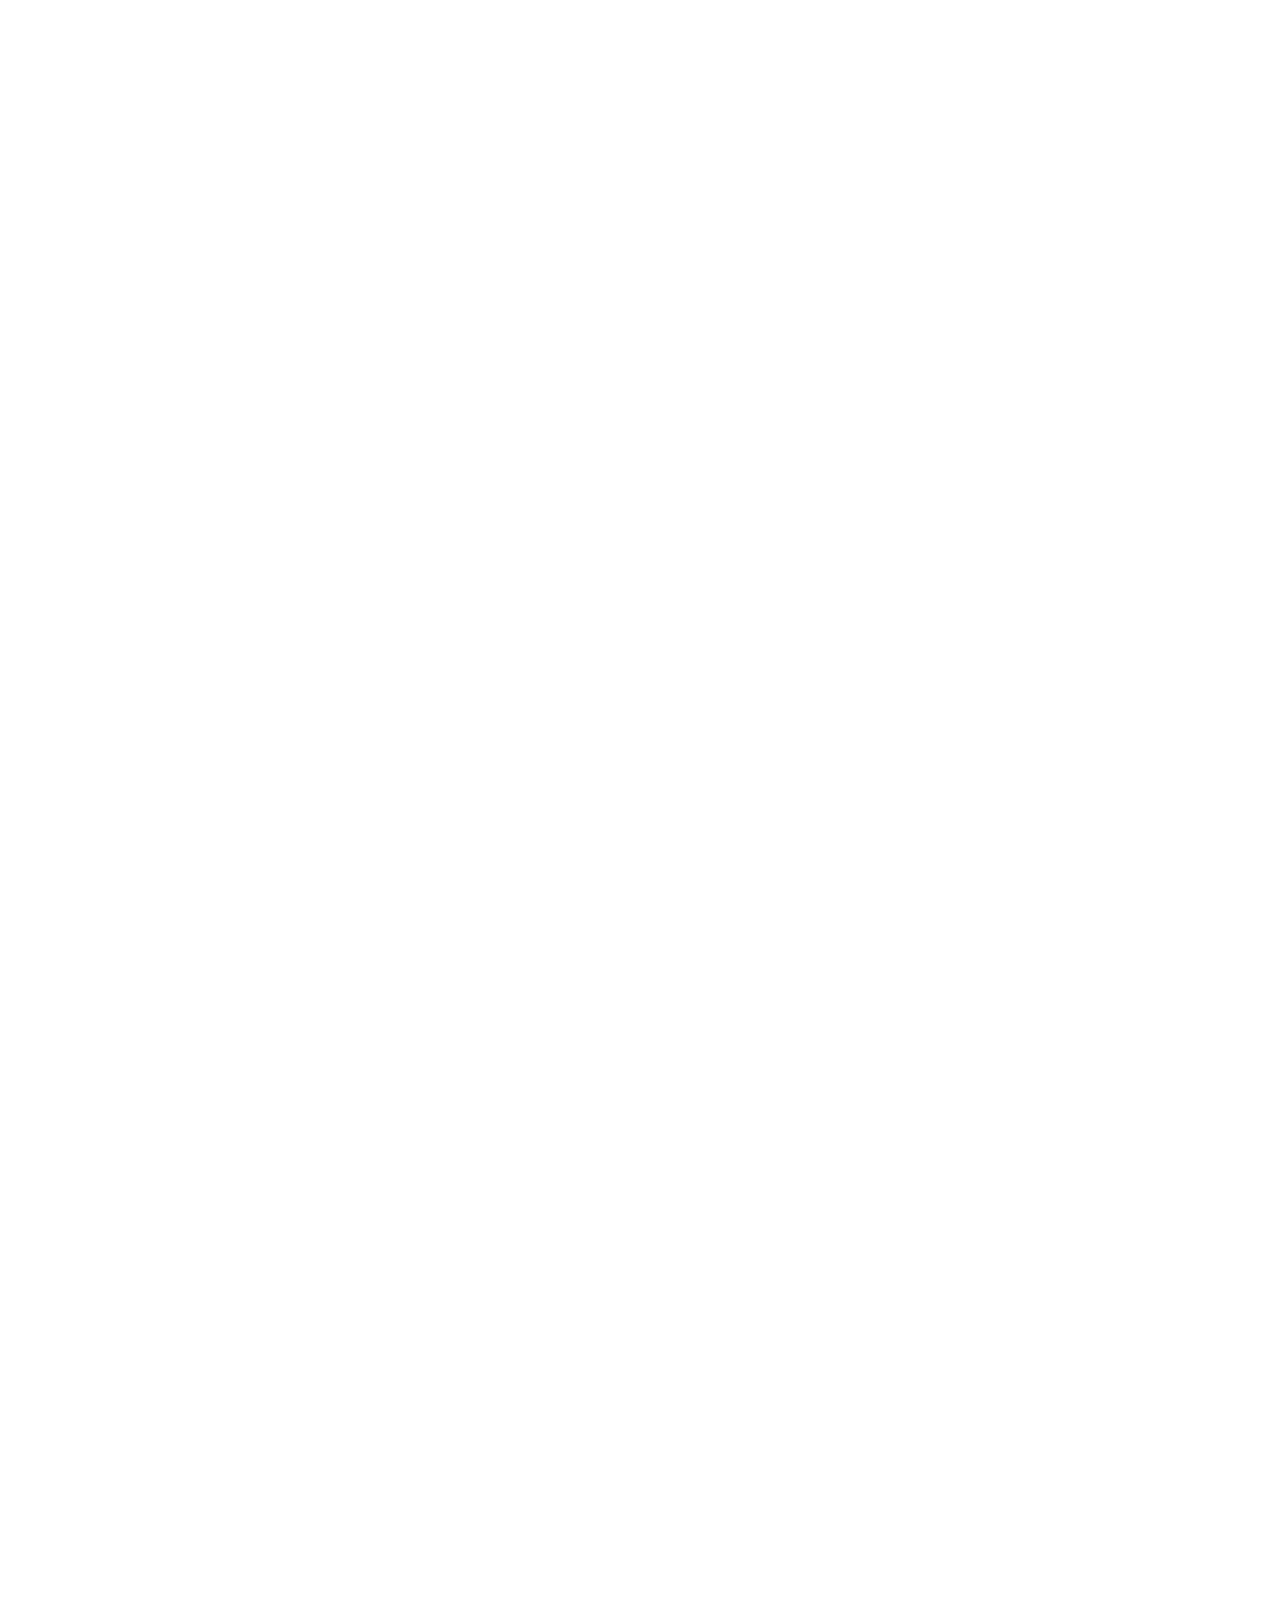
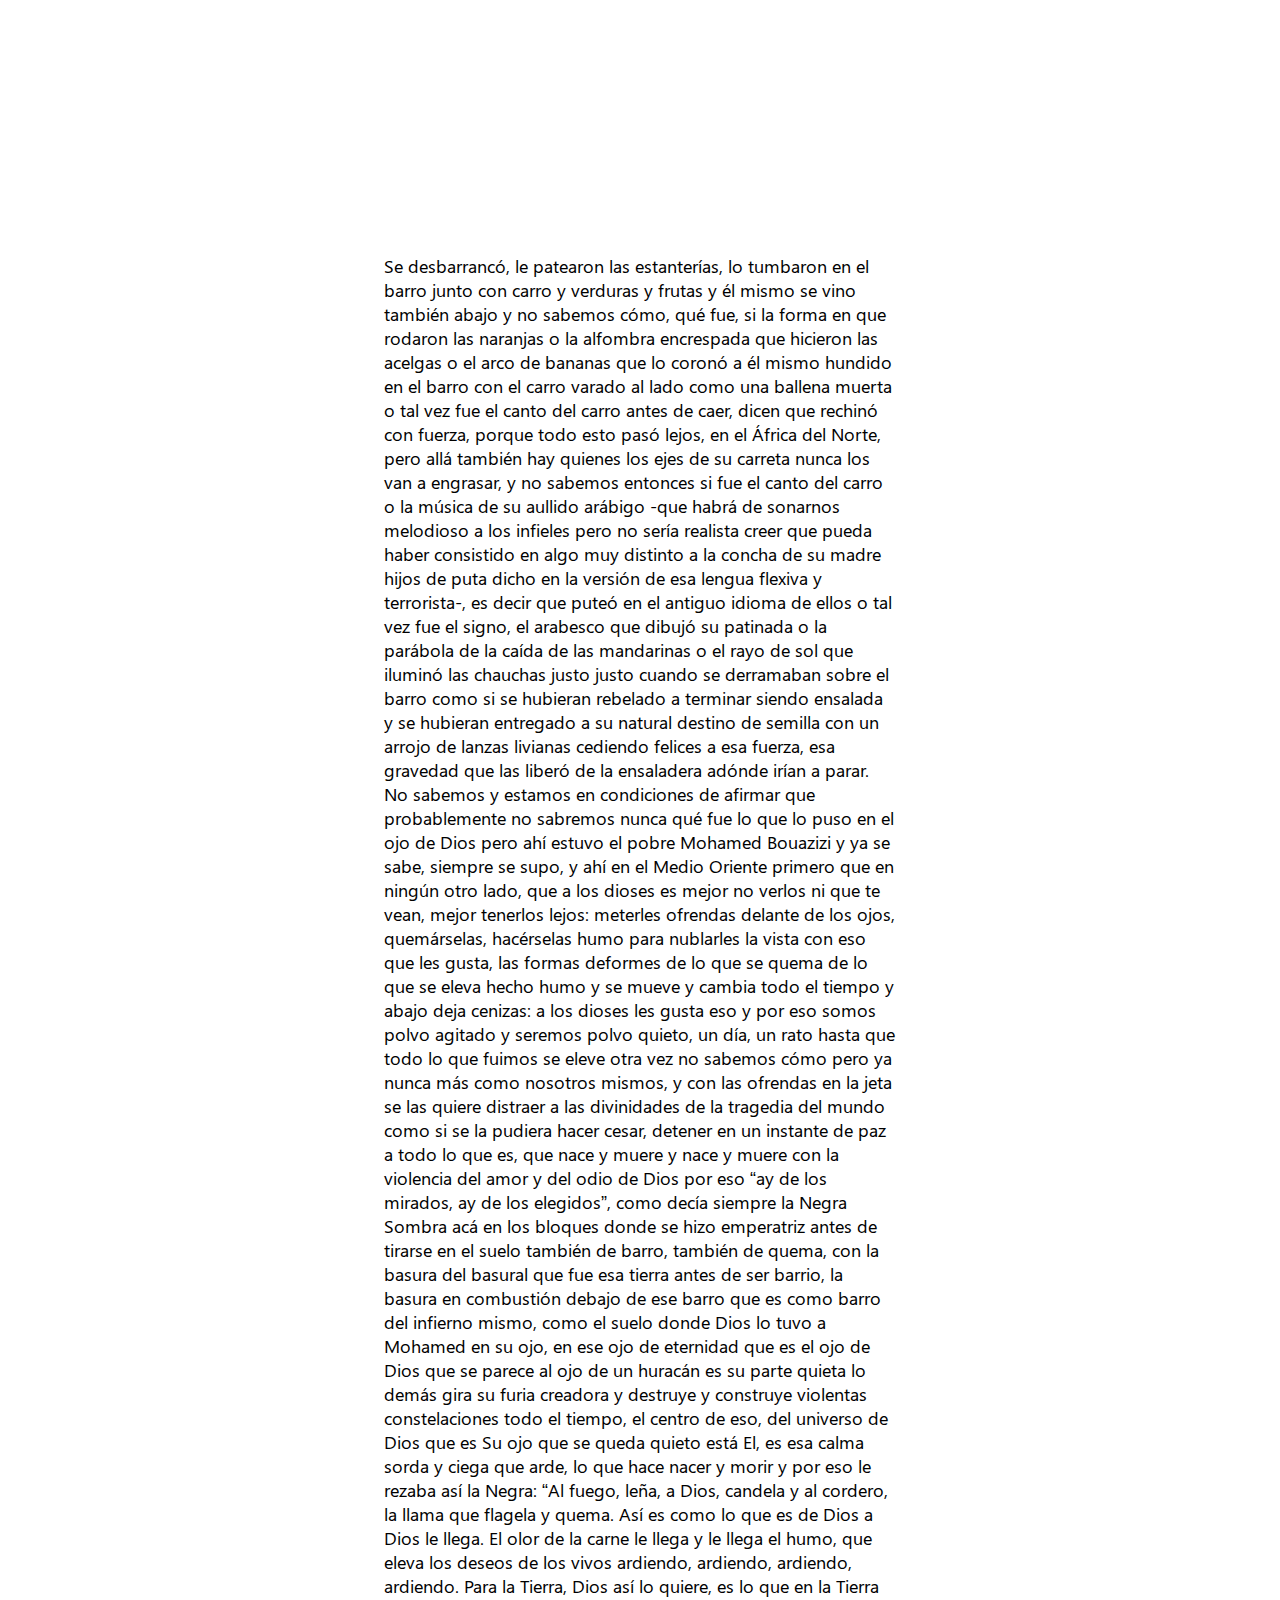
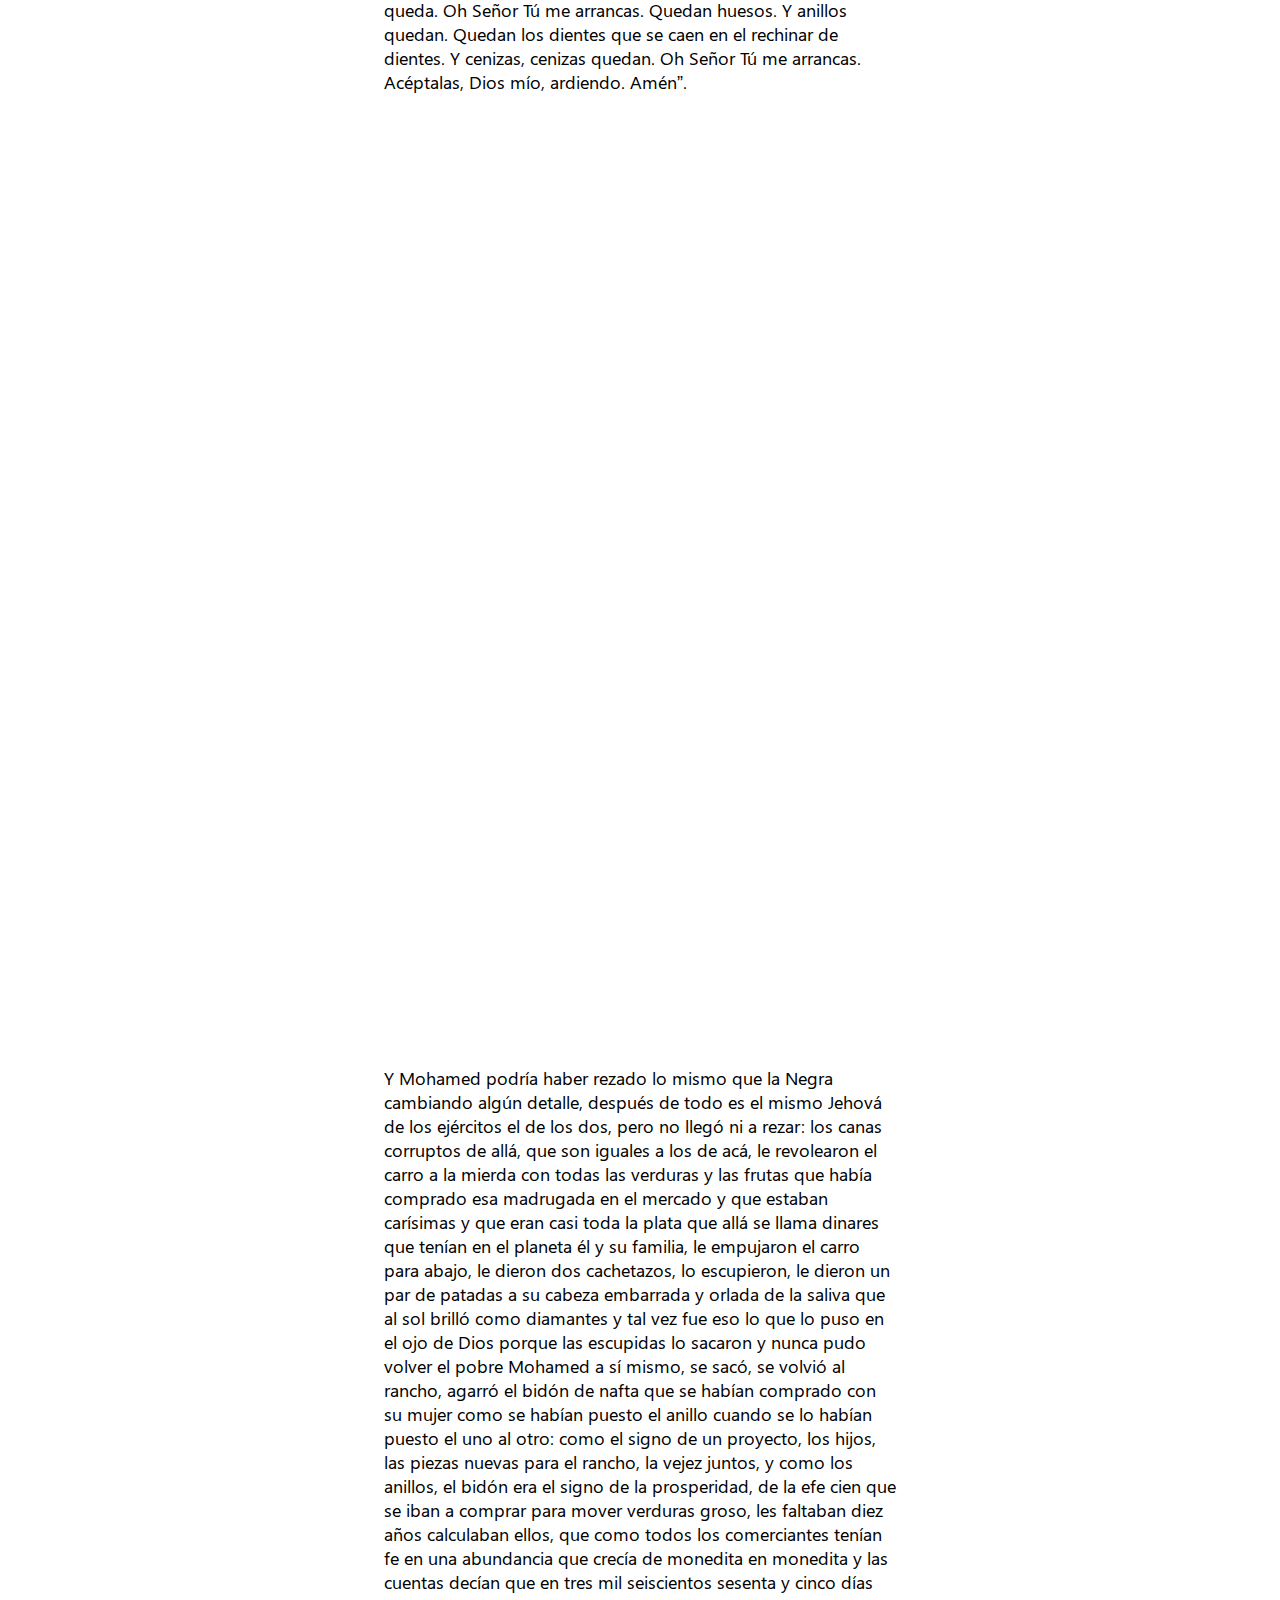
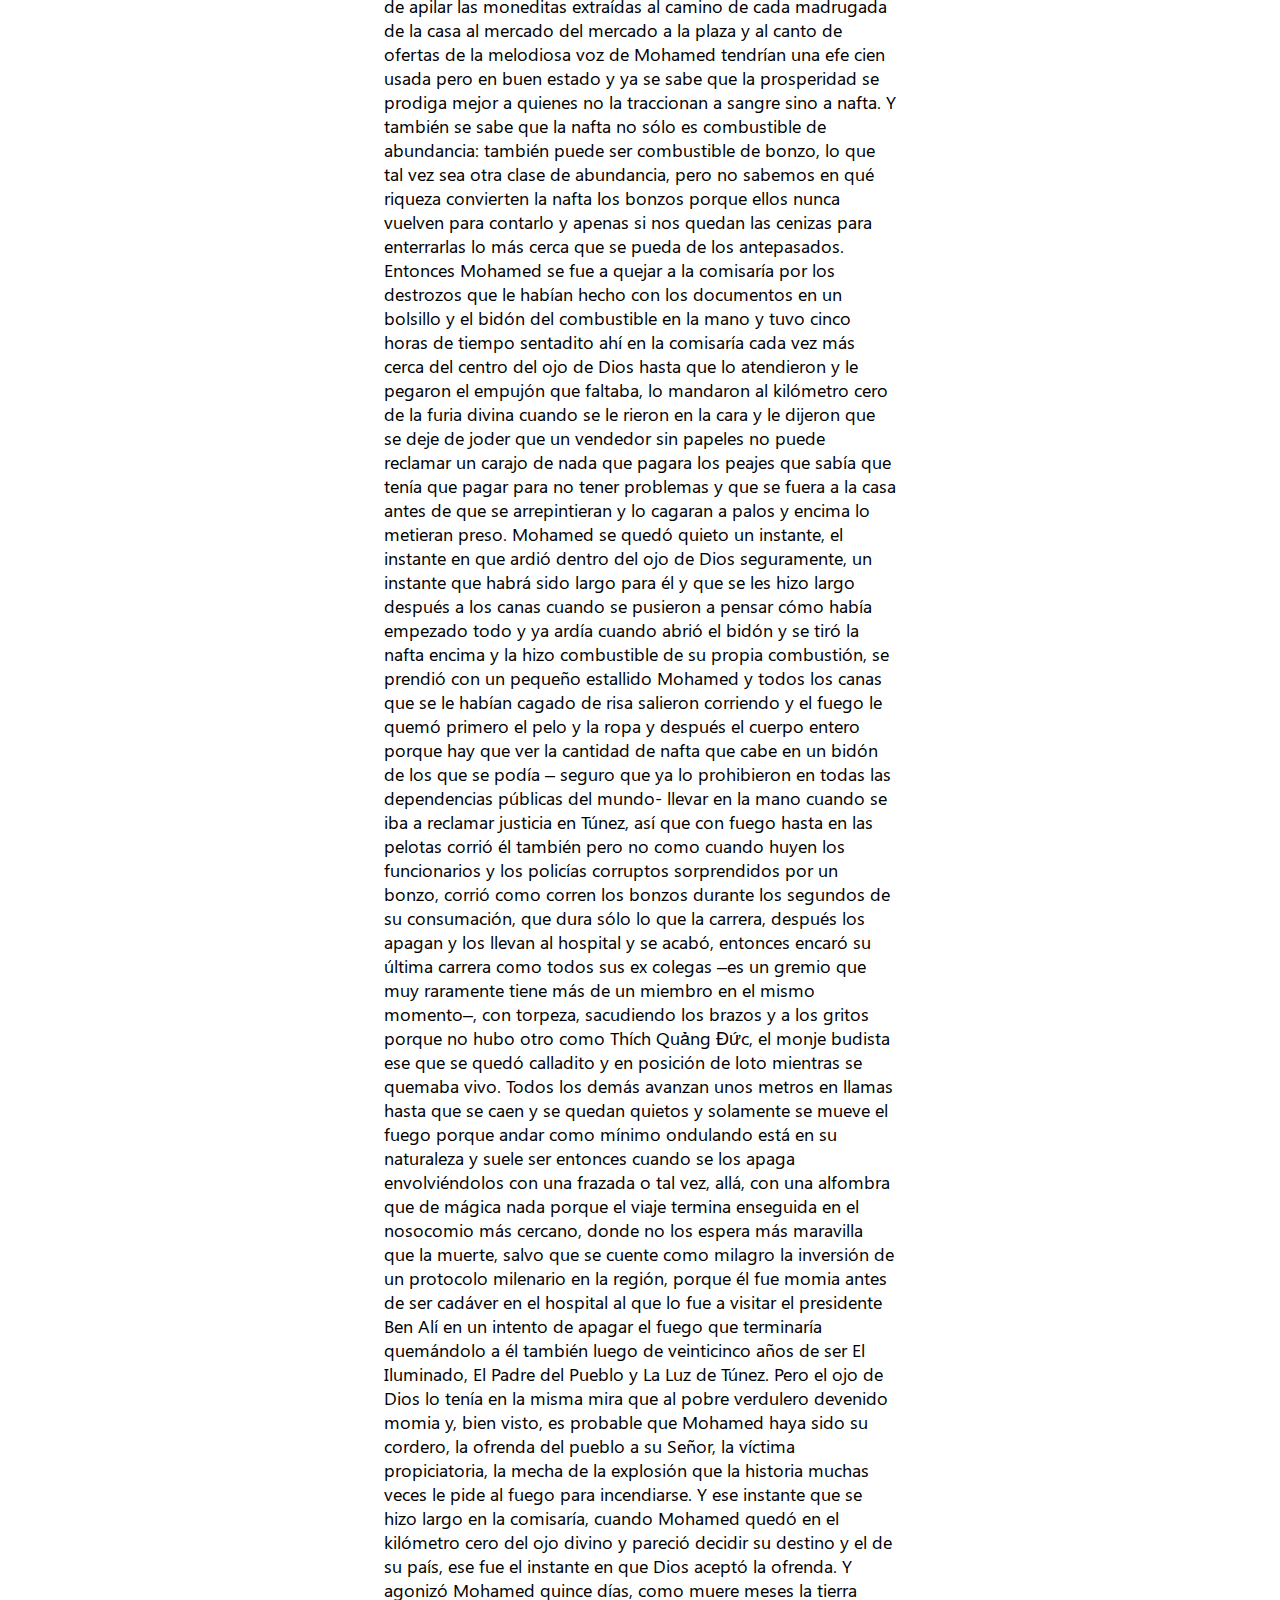
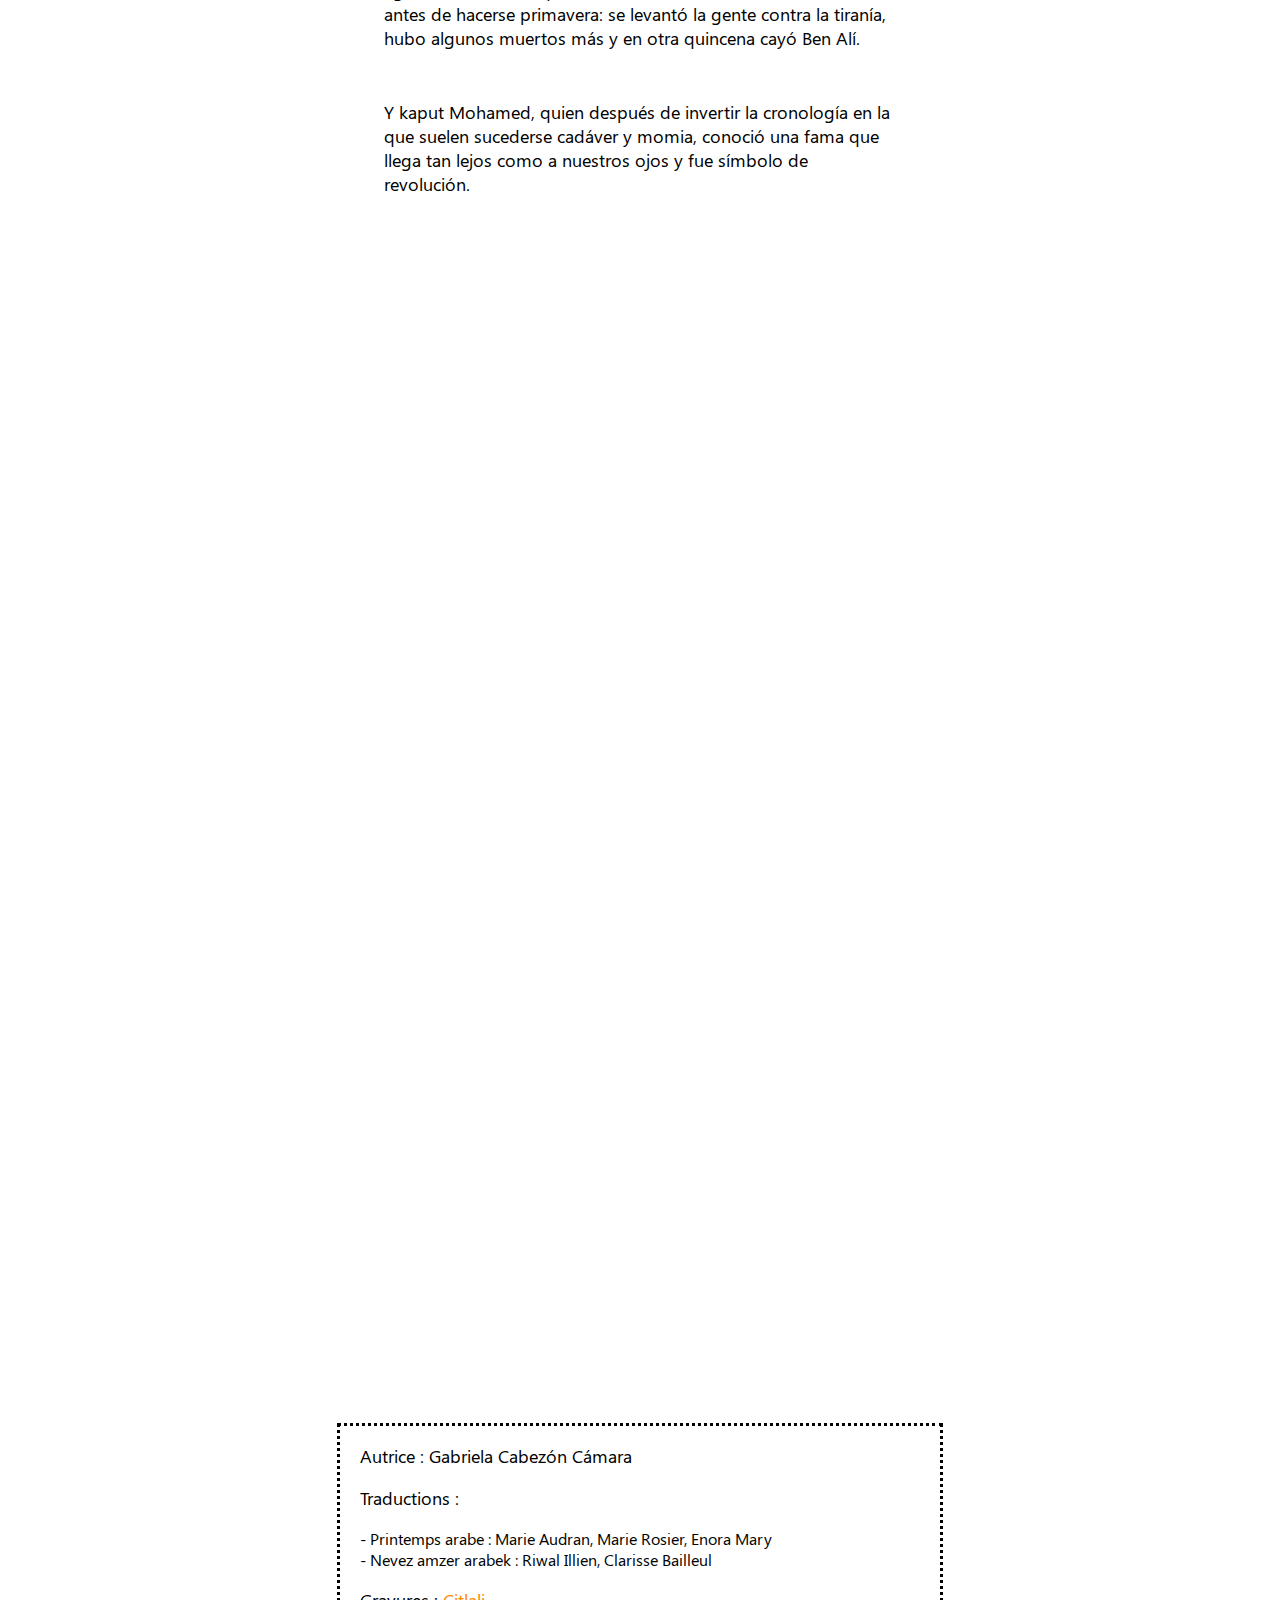
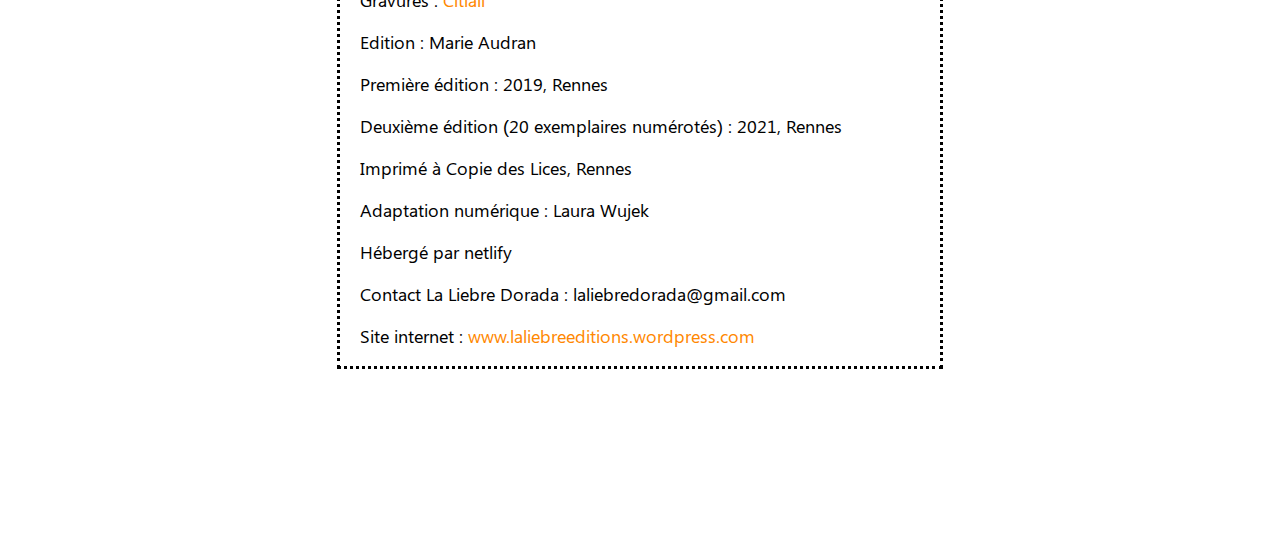
==== index.html @ c0221d32 "corrections ours" ====
<!DOCTYPE html>
<html lang="es">

<head>
    <meta charset="UTF-8">
    <meta name="viewport" content="width=device-width, initial-scale=1.0">
    <meta http-equiv="X-UA-Compatible" content="ie=edge">
    <title>Primavera árabe</title>
    <link rel="stylesheet" href="style.css">
    <script src="https://code.iconify.design/1/1.0.7/iconify.min.js"></script>
</head>

<body>

    <div class="navigation">
        <input type="checkbox" class="navigationCheckbox" id="navi">
        <label for="navi" class="navigationBtn">
            <span class="navigationIcon"></span>
        </label>

        <div class="navigationBg"></div>

        <nav class="nav">
            <ul class="navigationListe">
                <li class="navigationItem">
                    <a href="france.html" class="liens">français</a>
                </li>
                <li class="navigationItem">
                    <a href="index.html" class="liens">español</a>
                </li>
                <li class="navigationItem">
                    <a href="breizh.html" class="liens">brezhoneg</a>
                </li>
                <li class="navigationItem">
                    <a href="autrice.html" class="liens">L'autrice</a>
                </li>
                <li class="navigationItem">
                    <a href="artiste.html" class="liens">L'artiste</a>
                </li>
                <li class="navigationItem">
                    <a href="https://laliebreeditions.wordpress.com " target="blank" class="liens">La Liebre</a>
                </li>
            </ul>

        </nav>
    </div>
    <div class="cover">
        <a href="https://www.facebook.com/LaLiebreDorada/" target="blank"><img class="logo" src="ressources/logo-liebre.jpeg" /></a>
        <h1 class="title">Primavera árabe</h1>
        <h2 class="title">Gabrie<span class="dorada">l</span>a Cabezón Cámara</h2>
    </div>
    <div class="section">
        <span class="img1"><img src="ressources/printemps-arabe3.jpg"></span>
        <p class="paragraphe">
            Se desbarrancó, le patearon las estanterías, lo tumbaron en el barro junto con carro y verduras y frutas y él mismo se vino también abajo y no sabemos cómo, qué fue, si la forma en que rodaron las naranjas o la alfombra encrespada que hicieron las acelgas
            o el arco de bananas que lo coronó a él mismo hundido en el barro con el carro varado al lado como una ballena muerta o tal vez fue el canto del carro antes de caer, dicen que rechinó con fuerza, porque todo esto pasó lejos, en el África del
            Norte, pero allá también hay quienes los ejes de su carreta nunca los van a engrasar, y no sabemos entonces si fue el canto del carro o la música de su aullido arábigo -que habrá de sonarnos melodioso a los infieles pero no sería realista
            creer que pueda haber consistido en algo muy distinto a la concha de su madre hijos de puta dicho en la versión de esa lengua flexiva y terrorista-, es decir que puteó en el antiguo idioma de ellos o tal vez fue el signo, el arabesco que dibujó
            su patinada o la parábola de la caída de las mandarinas o el rayo de sol que iluminó las chauchas justo justo cuando se derramaban sobre el barro como si se hubieran rebelado a terminar siendo ensalada y se hubieran entregado a su natural
            destino de semilla con un arrojo de lanzas livianas cediendo felices a esa fuerza, esa gravedad que las liberó de la ensaladera adónde irían a parar. No sabemos y estamos en condiciones de afirmar que probablemente no sabremos nunca qué fue
            lo que lo puso en el ojo de Dios pero ahí estuvo el pobre Mohamed Bouazizi y ya se sabe, siempre se supo, y ahí en el Medio Oriente primero que en ningún otro lado, que a los dioses es mejor no verlos ni que te vean, mejor tenerlos lejos:
            meterles ofrendas delante de los ojos, quemárselas, hacérselas humo para nublarles la vista con eso que les gusta, las formas deformes de lo que se quema de lo que se eleva hecho humo y se mueve y cambia todo el tiempo y abajo deja cenizas:
            a los dioses les gusta eso y por eso somos polvo agitado y seremos polvo quieto, un día, un rato hasta que todo lo que fuimos se eleve otra vez no sabemos cómo pero ya nunca más como nosotros mismos, y con las ofrendas en la jeta se las quiere
            distraer a las divinidades de la tragedia del mundo como si se la pudiera hacer cesar, detener en un instante de paz a todo lo que es, que nace y muere y nace y muere con la violencia del amor y del odio de Dios por eso “ay de los mirados,
            ay de los elegidos”, como decía siempre la Negra Sombra acá en los bloques donde se hizo emperatriz antes de tirarse en el suelo también de barro, también de quema, con la basura del basural que fue esa tierra antes de ser barrio, la basura
            en combustión debajo de ese barro que es como barro del infierno mismo, como el suelo donde Dios lo tuvo a Mohamed en su ojo, en ese ojo de eternidad que es el ojo de Dios que se parece al ojo de un huracán es su parte quieta lo demás gira
            su furia creadora y destruye y construye violentas constelaciones todo el tiempo, el centro de eso, del universo de Dios que es Su ojo que se queda quieto está El, es esa calma sorda y ciega que arde, lo que hace nacer y morir y por eso le
            rezaba así la Negra: “Al fuego, leña, a Dios, candela y al cordero, la llama que flagela y quema. Así es como lo que es de Dios a Dios le llega. El olor de la carne le llega y le llega el humo, que eleva los deseos de los vivos ardiendo, ardiendo,
            ardiendo, ardiendo. Para la Tierra, Dios así lo quiere, es lo que en la Tierra queda. Oh Señor Tú me arrancas. Quedan huesos. Y anillos quedan. Quedan los dientes que se caen en el rechinar de dientes. Y cenizas, cenizas quedan. Oh Señor Tú
            me arrancas. Acéptalas, Dios mío, ardiendo. Amén”.
        </p>
        <span class=" img2 "><img src="ressources/arabe2.png "></span>
        <p class="paragraphe">
            Y Mohamed podría haber rezado lo mismo que la Negra cambiando algún detalle, después de todo es el mismo Jehová de los ejércitos el de los dos, pero no llegó ni a rezar: los canas corruptos de allá, que son iguales a los de acá, le revolearon el carro
            a la mierda con todas las verduras y las frutas que había comprado esa madrugada en el mercado y que estaban carísimas y que eran casi toda la plata que allá se llama dinares que tenían en el planeta él y su familia, le empujaron el carro
            para abajo, le dieron dos cachetazos, lo escupieron, le dieron un par de patadas a su cabeza embarrada y orlada de la saliva que al sol brilló como diamantes y tal vez fue eso lo que lo puso en el ojo de Dios porque las escupidas lo sacaron
            y nunca pudo volver el pobre Mohamed a sí mismo, se sacó, se volvió al rancho, agarró el bidón de nafta que se habían comprado con su mujer como se habían puesto el anillo cuando se lo habían puesto el uno al otro: como el signo de un proyecto,
            los hijos, las piezas nuevas para el rancho, la vejez juntos, y como los anillos, el bidón era el signo de la prosperidad, de la efe cien que se iban a comprar para mover verduras groso, les faltaban diez años calculaban ellos, que como todos
            los comerciantes tenían fe en una abundancia que crecía de monedita en monedita y las cuentas decían que en tres mil seiscientos sesenta y cinco días de apilar las moneditas extraídas al camino de cada madrugada de la casa al mercado del mercado
            a la plaza y al canto de ofertas de la melodiosa voz de Mohamed tendrían una efe cien usada pero en buen estado y ya se sabe que la prosperidad se prodiga mejor a quienes no la traccionan a sangre sino a nafta. Y también se sabe que la nafta
            no sólo es combustible de abundancia: también puede ser combustible de bonzo, lo que tal vez sea otra clase de abundancia, pero no sabemos en qué riqueza convierten la nafta los bonzos porque ellos nunca vuelven para contarlo y apenas si nos
            quedan las cenizas para enterrarlas lo más cerca que se pueda de los antepasados. Entonces Mohamed se fue a quejar a la comisaría por los destrozos que le habían hecho con los documentos en un bolsillo y el bidón del combustible en la mano
            y tuvo cinco horas de tiempo sentadito ahí en la comisaría cada vez más cerca del centro del ojo de Dios hasta que lo atendieron y le pegaron el empujón que faltaba, lo mandaron al kilómetro cero de la furia divina cuando se le rieron en la
            cara y le dijeron que se deje de joder que un vendedor sin papeles no puede reclamar un carajo de nada que pagara los peajes que sabía que tenía que pagar para no tener problemas y que se fuera a la casa antes de que se arrepintieran y lo
            cagaran a palos y encima lo metieran preso. Mohamed se quedó quieto un instante, el instante en que ardió dentro del ojo de Dios seguramente, un instante que habrá sido largo para él y que se les hizo largo después a los canas cuando se pusieron
            a pensar cómo había empezado todo y ya ardía cuando abrió el bidón y se tiró la nafta encima y la hizo combustible de su propia combustión, se prendió con un pequeño estallido Mohamed y todos los canas que se le habían cagado de risa salieron
            corriendo y el fuego le quemó primero el pelo y la ropa y después el cuerpo entero porque hay que ver la cantidad de nafta que cabe en un bidón de los que se podía – seguro que ya lo prohibieron en todas las dependencias públicas del mundo-
            llevar en la mano cuando se iba a reclamar justicia en Túnez, así que con fuego hasta en las pelotas corrió él también pero no como cuando huyen los funcionarios y los policías corruptos sorprendidos por un bonzo, corrió como corren los bonzos
            durante los segundos de su consumación, que dura sólo lo que la carrera, después los apagan y los llevan al hospital y se acabó, entonces encaró su última carrera como todos sus ex colegas –es un gremio que muy raramente tiene más de un miembro
            en el mismo momento–, con torpeza, sacudiendo los brazos y a los gritos porque no hubo otro como Thích Quảng Đức, el monje budista ese que se quedó calladito y en posición de loto mientras se quemaba vivo. Todos los demás avanzan unos metros
            en llamas hasta que se caen y se quedan quietos y solamente se mueve el fuego porque andar como mínimo ondulando está en su naturaleza y suele ser entonces cuando se los apaga envolviéndolos con una frazada o tal vez, allá, con una alfombra
            que de mágica nada porque el viaje termina enseguida en el nosocomio más cercano, donde no los espera más maravilla que la muerte, salvo que se cuente como milagro la inversión de un protocolo milenario en la región, porque él fue momia antes
            de ser cadáver en el hospital al que lo fue a visitar el presidente Ben Alí en un intento de apagar el fuego que terminaría quemándolo a él también luego de veinticinco años de ser El Iluminado, El Padre del Pueblo y La Luz de Túnez. Pero
            el ojo de Dios lo tenía en la misma mira que al pobre verdulero devenido momia y, bien visto, es probable que Mohamed haya sido su cordero, la ofrenda del pueblo a su Señor, la víctima propiciatoria, la mecha de la explosión que la historia
            muchas veces le pide al fuego para incendiarse. Y ese instante que se hizo largo en la comisaría, cuando Mohamed quedó en el kilómetro cero del ojo divino y pareció decidir su destino y el de su país, ese fue el instante en que Dios aceptó
            la ofrenda. Y agonizó Mohamed quince días, como muere meses la tierra antes de hacerse primavera: se levantó la gente contra la tiranía, hubo algunos muertos más y en otra quincena cayó Ben Alí.</p>
        <p class="paragraphe">Y kaput Mohamed, quien después de invertir la cronología en la que suelen sucederse cadáver y momia, conoció una fama que llega tan lejos como a nuestros ojos y fue símbolo de revolución.
        </p>

    </div>
    <span class="img3 ">
    <img src="ressources/printemp-arabe.png ">
  </span>
    <div class="cover ">
        <div class=" ours ">
            <p class="padding ">Autrice : Gabriela Cabezón Cámara
            </p>
            <p class="padding ">Traductions :
                <ul class="padding ">
                    <li class="li "> - Printemps arabe : Marie Audran, Marie Rosier, Enora Mary </li>
                    <li class="li "> - Nevez amzer arabek : Riwal Illien, Clarisse Bailleul </li>
                </ul>
            </p>
            <p class="padding "> Gravures :
                <a href="http://citlali.ultra-book.com " target="blank ">Citlali</a>
            </p>
            <p class="padding ">Edition : Marie Audran</p>
            <p class="padding ">Première édition : 2019, Rennes</p>
            <p class="padding ">Deuxième édition (20 exemplaires numérotés) : 2021, Rennes</p>
            <p class="padding ">Imprimé à Copie des Lices, Rennes</p>
            <p class="padding ">Adaptation numérique : Laura Wujek</p>
            <p class="padding ">Hébergé par netlify</p>
            <p class="padding ">Contact La Liebre Dorada : laliebredorada@gmail.com</p>
            <p class="padding ">Site internet :
                <a href="https://laliebreeditions.wordpress.com " target="blank ">www.laliebreeditions.wordpress.com</a>
            </p>
            <div class="padding "><a href="https://www.facebook.com/LaLiebreDorada " target="blank "><span class="iconify " data-icon="ant-design:facebook-filled " data-inline="false "></span></a>
                <a href="https://www.instagram.com/accounts/login/?next=/laliebredoradalibros/ " target="blank "><span class="iconify " data-icon="ant-design:instagram-filled " data-inline="false "></span></a></div>

        </div>

    </div>
    <script src="https://cdnjs.cloudflare.com/ajax/libs/gsap/3.8.0/gsap.min.js "></script>
    <script src="https://cdnjs.cloudflare.com/ajax/libs/gsap/3.8.0/ScrollTrigger.min.js "></script>
    <script src="app.js "></script>
</body>

</html>
---- style.css ----
@font-face {
    font-family: 'Segoe UI Regular';
    font-style: normal;
    font-weight: normal;
    src: local('Segoe UI Regular'), url('Segoe UI.woff') format('woff');
}

@font-face {
    font-family: 'Segoe UI Italic';
    font-style: normal;
    font-weight: normal;
    src: local('Segoe UI Italic'), url('Segoe UI Italic.woff') format('woff');
}

@font-face {
    font-family: 'Segoe UI Bold';
    font-style: normal;
    font-weight: normal;
    src: local('Segoe UI Bold'), url('Segoe UI Bold.woff') format('woff');
}

@font-face {
    font-family: 'Segoe UI Bold Italic';
    font-style: normal;
    font-weight: normal;
    src: local('Segoe UI Bold Italic'), url('Segoe UI Bold Italic.woff') format('woff');
}

html {
    font-family: Segoe UI Regular, Tahoma, Geneva, Verdana, sans-serif;
}

body {
    margin: 0;
    padding: 0;
    height: 100vh;
}

h1 {
    position: absolute;
    top: 40%;
    left: 50%;
    font-size: 120px;
    text-align: center;
    color: rgb(24, 23, 23);
    width: 100%;
    text-transform: uppercase;
}

h2 {
    position: absolute;
    top: 65%;
    left: 50%;
    font-size: 80px;
    text-align: center;
    color: rgb(24, 23, 23);
    width: 100%;
}

ul {
    list-style-type: none;
    padding: 0;
}

a {
    text-decoration: none;
    color: #ff8800;
}

img {
    width: 100%;
    height: 100vh;
    object-fit: cover;
    width: 100%;
    padding: 0;
    opacity: 0.3;
    visibility: hidden;
}

.title {
    opacity: 0;
    visibility: hidden;
    transform: translate(-50%, -30%);
    ;
}

.paragraphe {
    margin-top: 50px;
}


/* Navigation*/

.navigationCheckbox {
    display: none;
}

.dorada {
    color: rgb(212, 177, 101);
    opacity: 0;
    visibility: hidden;
}

.logo {
    height: 250px;
    width: 250px;
    opacity: 0;
    visibility: hidden;
}

.navigationBg {
    margin-top: 20px;
    height: 96px;
    width: 96px;
    border-radius: 50%;
    position: fixed;
    top: 72px;
    right: 104px;
    background-image: radial-gradient(#ff8800, #857157);
    z-index: 1000;
    transition: transform 0.8s cubic-bezier(0.86, 0, 0.07, 1);
    opacity: 0;
    visibility: hidden;
}

.navigationBtn {
    margin-top: 20px;
    background-color: #fff;
    height: 112px;
    width: 112px;
    position: fixed;
    top: 64px;
    right: 96px;
    border-radius: 50%;
    z-index: 2000;
    box-shadow: 0 16px 48px rgba(0, 0, 0, 0.1);
    text-align: center;
    cursor: pointer;
    opacity: 0;
    visibility: hidden;
}


/* trait du milieu */

.navigationIcon {
    position: relative;
    margin-top: 56px;
    width: 48px;
    height: 2px;
    background: #5f5785;
    display: inline-block;
}


/* deux autres traits */

.navigationIcon::before,
.navigationIcon::after {
    width: 48px;
    height: 2px;
    background-color: #5f5785;
    content: '';
    position: absolute;
    left: 0;
    transition: all 0.2s;
}

.navigationIcon::before {
    top: -12.8px;
}

.navigationIcon::after {
    top: 12.8px;
}


/* navigation et liste */

.nav {
    height: 100vh;
    position: fixed;
    width: 0;
    opacity: 0;
    z-index: 1500;
    transition: all 0.8s cubic-bezier(0.68, -0.55, 0.265, 1.55);
}

.navigationListe {
    position: absolute;
    top: 50%;
    left: 50%;
    transform: translate(-50%, -50%);
    list-style-type: none;
    text-align: center;
    width: 100%;
}

.liens {
    display: inline-block;
    margin-top: 16px;
    font-size: 48px;
    color: #fff;
    text-decoration: none;
}

.liens:hover {
    text-decoration: underline;
    text-decoration-color: white;
}


/* les animations */

.navigationCheckbox:checked~.navigationBg {
    transform: scale(80);
}

.navigationCheckbox:checked~.nav {
    opacity: 1;
    width: 100%;
}

.navigationCheckbox:checked+.navigationBtn .navigationIcon {
    background-color: transparent;
}

.navigationCheckbox:checked+.navigationBtn .navigationIcon::before {
    top: 0;
    transform: rotate(135deg);
}

.navigationCheckbox:checked+.navigationBtn .navigationIcon::after {
    top: 0;
    transform: rotate(-135deg);
}

.cover {
    height: 100%;
    width: 100%;
    background-color: white background-size: cover;
    position: relative;
}

.section {
    padding-left: 30%;
    padding-right: 30%;
    padding-bottom: 10%;
}

img {
    object-fit: cover;
    width: 100%;
    padding: 0;
    opacity: 0.3;
    visibility: hidden;
}

.footer {
    margin-top: 50px;
}

.ours {
    position: absolute;
    top: 50%;
    left: 50%;
    transform: translate(-50%, -50%);
    width: 600px;
    background: rgba(255, 255, 255, 0.8);
    border-style: dotted;
    border-color: black;
    color: black;
}

.sousTitreTxt {
    font-size: 45px;
    text-align: center;
}

p {
    font-size: 18px;
}

.iconify {
    width: 36px;
    height: 36px;
    color: rgb(24, 23, 23);
}

.li {
    list-style-type: none;
}

.padding {
    padding-left: 20px;
    padding-right: 20px;
}

@media screen and (max-width:1024px) {
    .navigationIcon::before {
        top: -6.4px;
    }
    .navigationIcon::after {
        top: 6.4px;
    }
    /* deux autres traits */
    .navigationIcon::before,
    .navigationIcon::after {
        width: 24px;
        height: 1px;
    }
    h1 {
        top: 40%;
        left: 50%;
        font-size: 48px;
    }
    h2 {
        top: 70%;
        left: 50%;
        font-size: 40px;
    }
    p {
        font-size: 16px;
    }
    .logo {
        height: 125px;
        width: 125px;
        opacity: 0;
        visibility: hidden;
    }
    .navigationBtn {
        width: 60px;
        height: 60px;
        top: 32px;
        right: 50px;
        box-shadow: 0 8px 24px rgba(0, 0, 0, 0.1);
    }
    .navigationBg {
        height: 48px;
        width: 48px;
        top: 35px;
        right: 52px;
    }
    .navigationIcon {
        width: 24px;
        height: 1px;
        margin-top: 30px;
    }
    .ours {
        width: 90%;
        font-size: 12px;
    }
    .section {
        padding-left: 5%;
        padding-right: 5%;
        padding-bottom: 10%;
    }
}

@media screen and (max-width:500px) {
    .liens {
        font-size: 24px;
    }
}
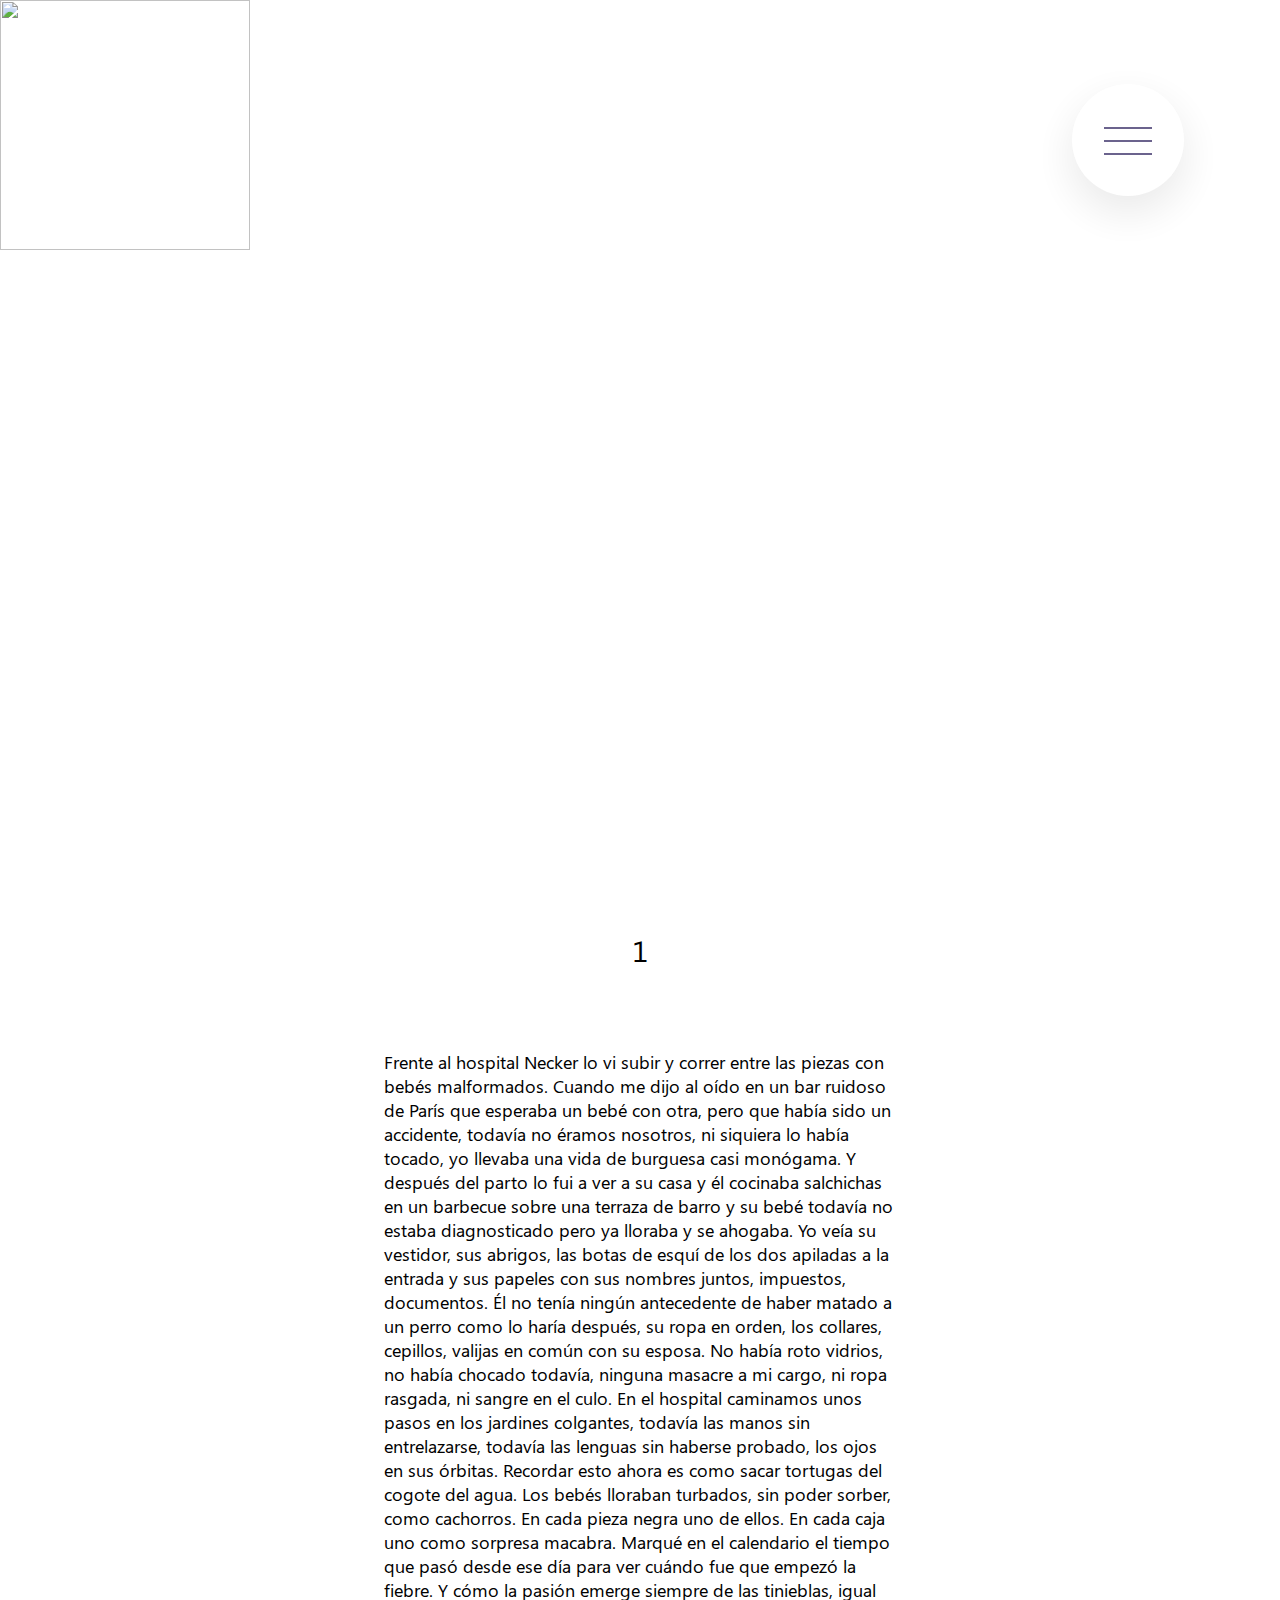
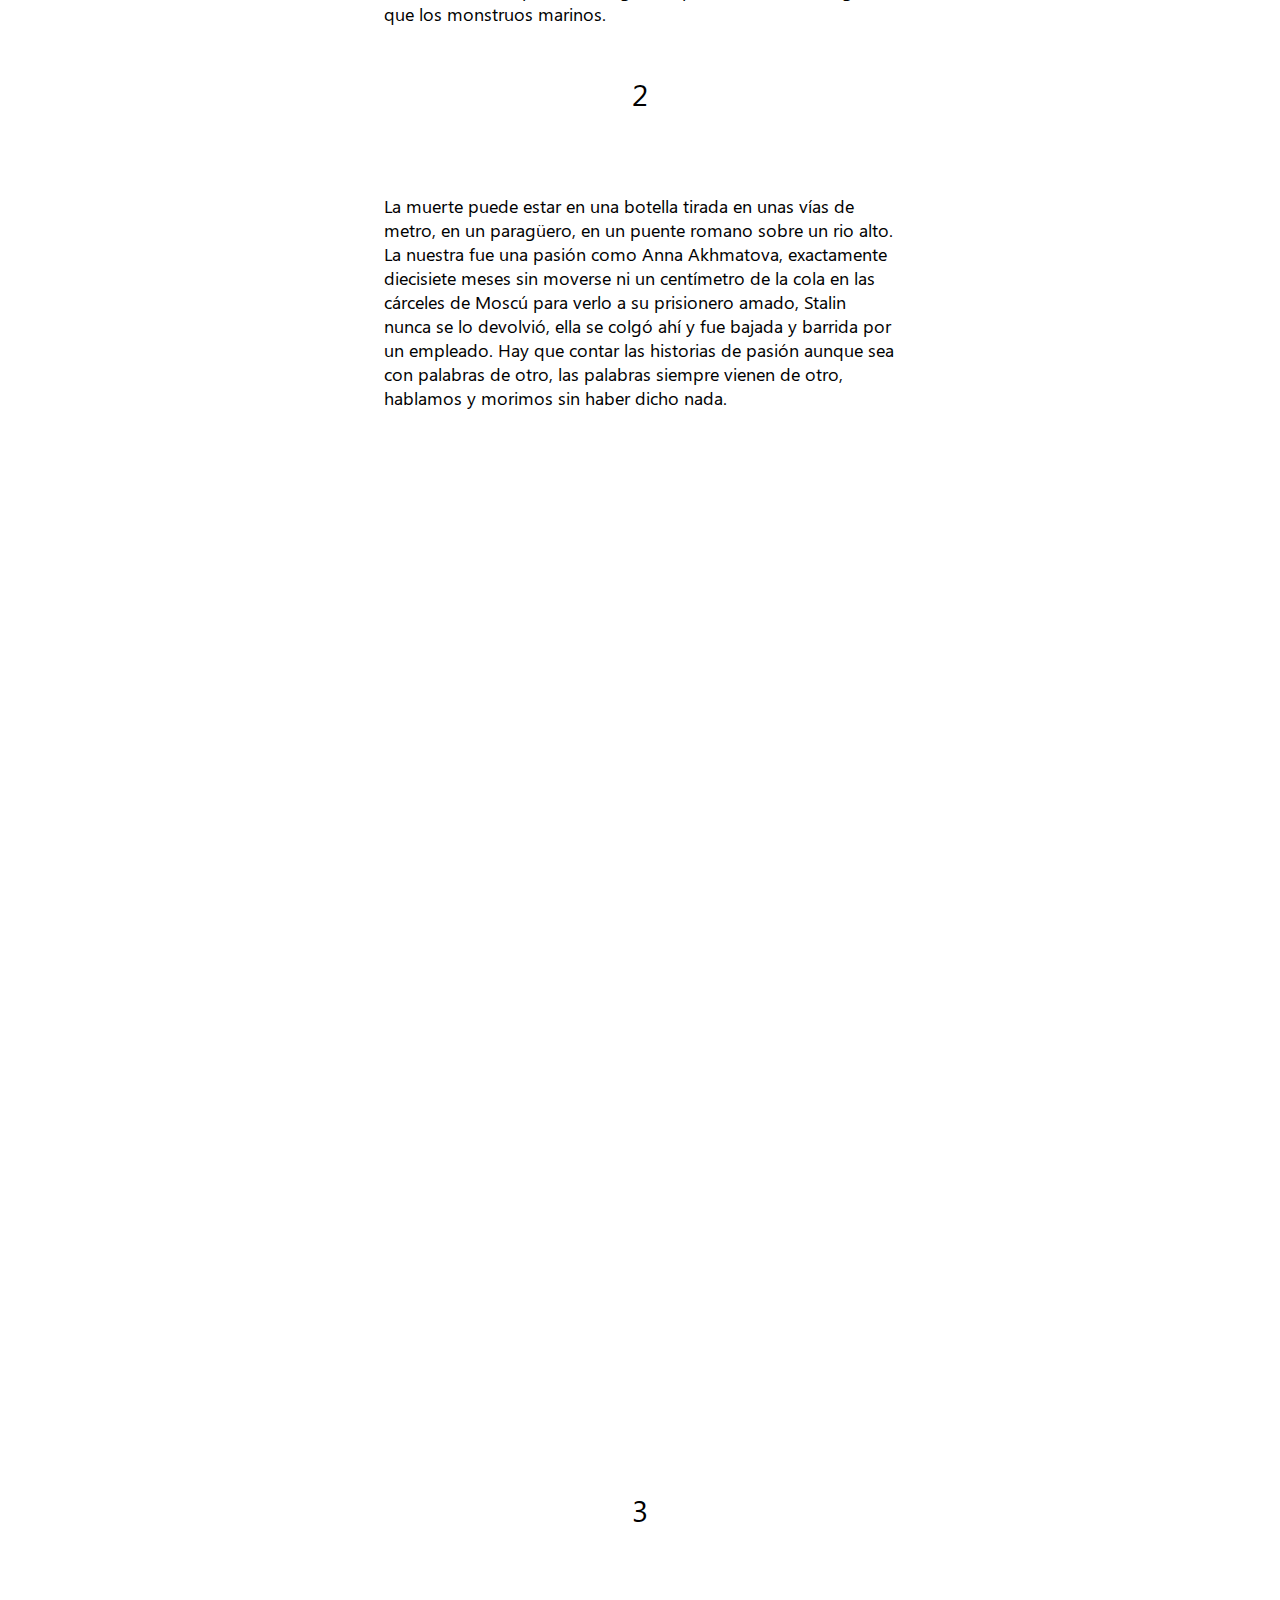
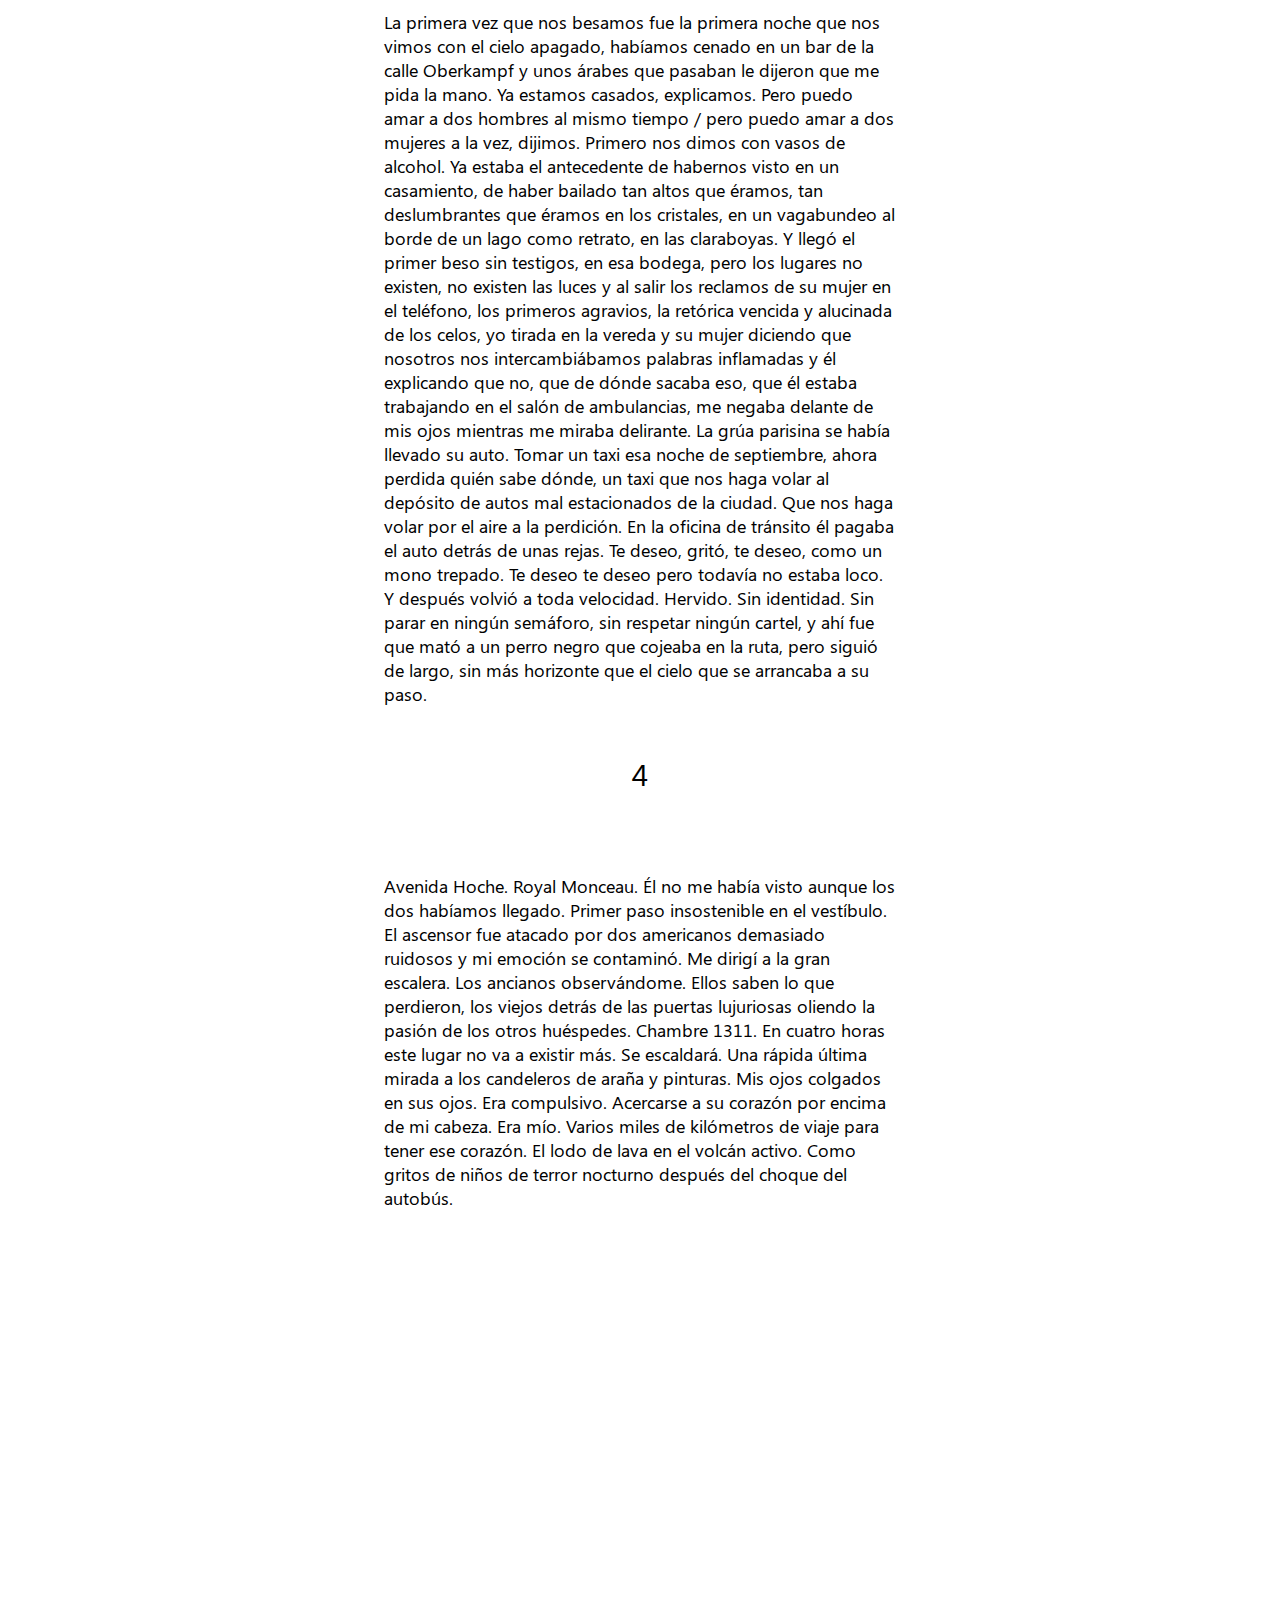
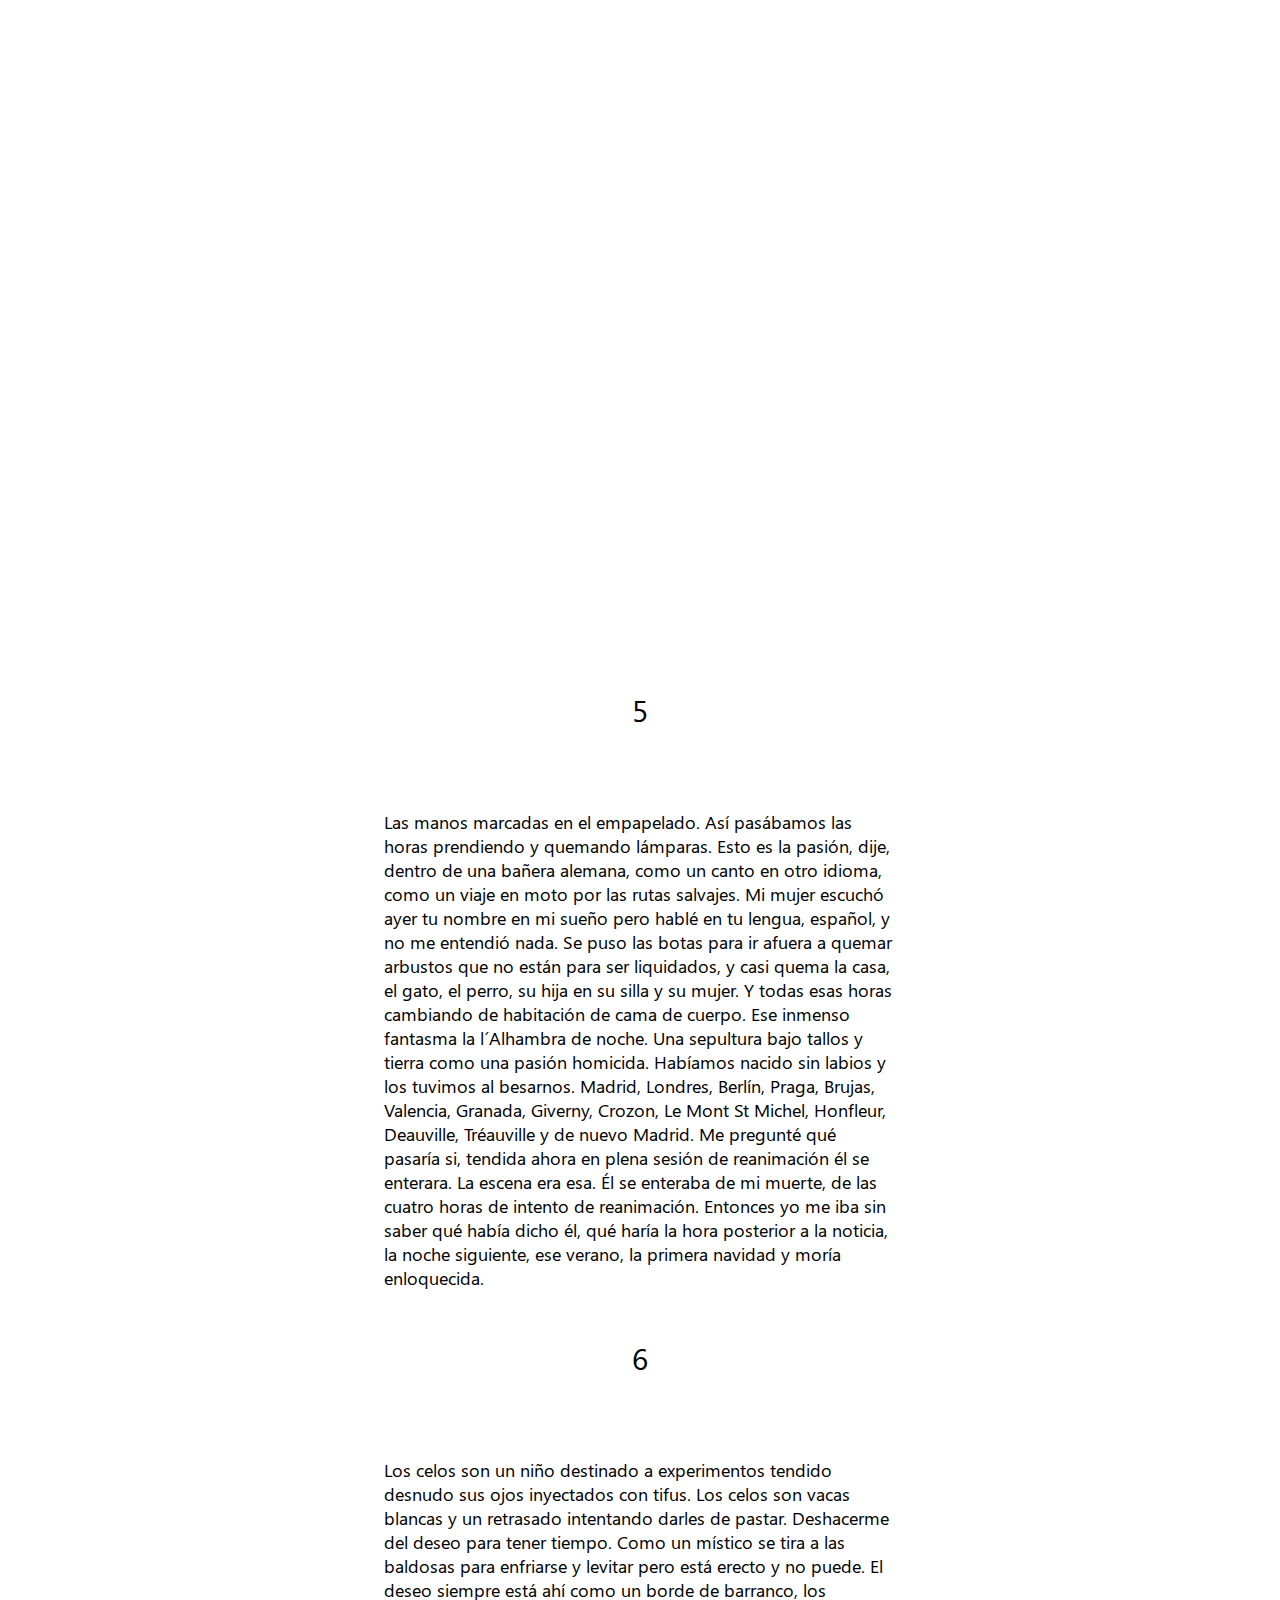
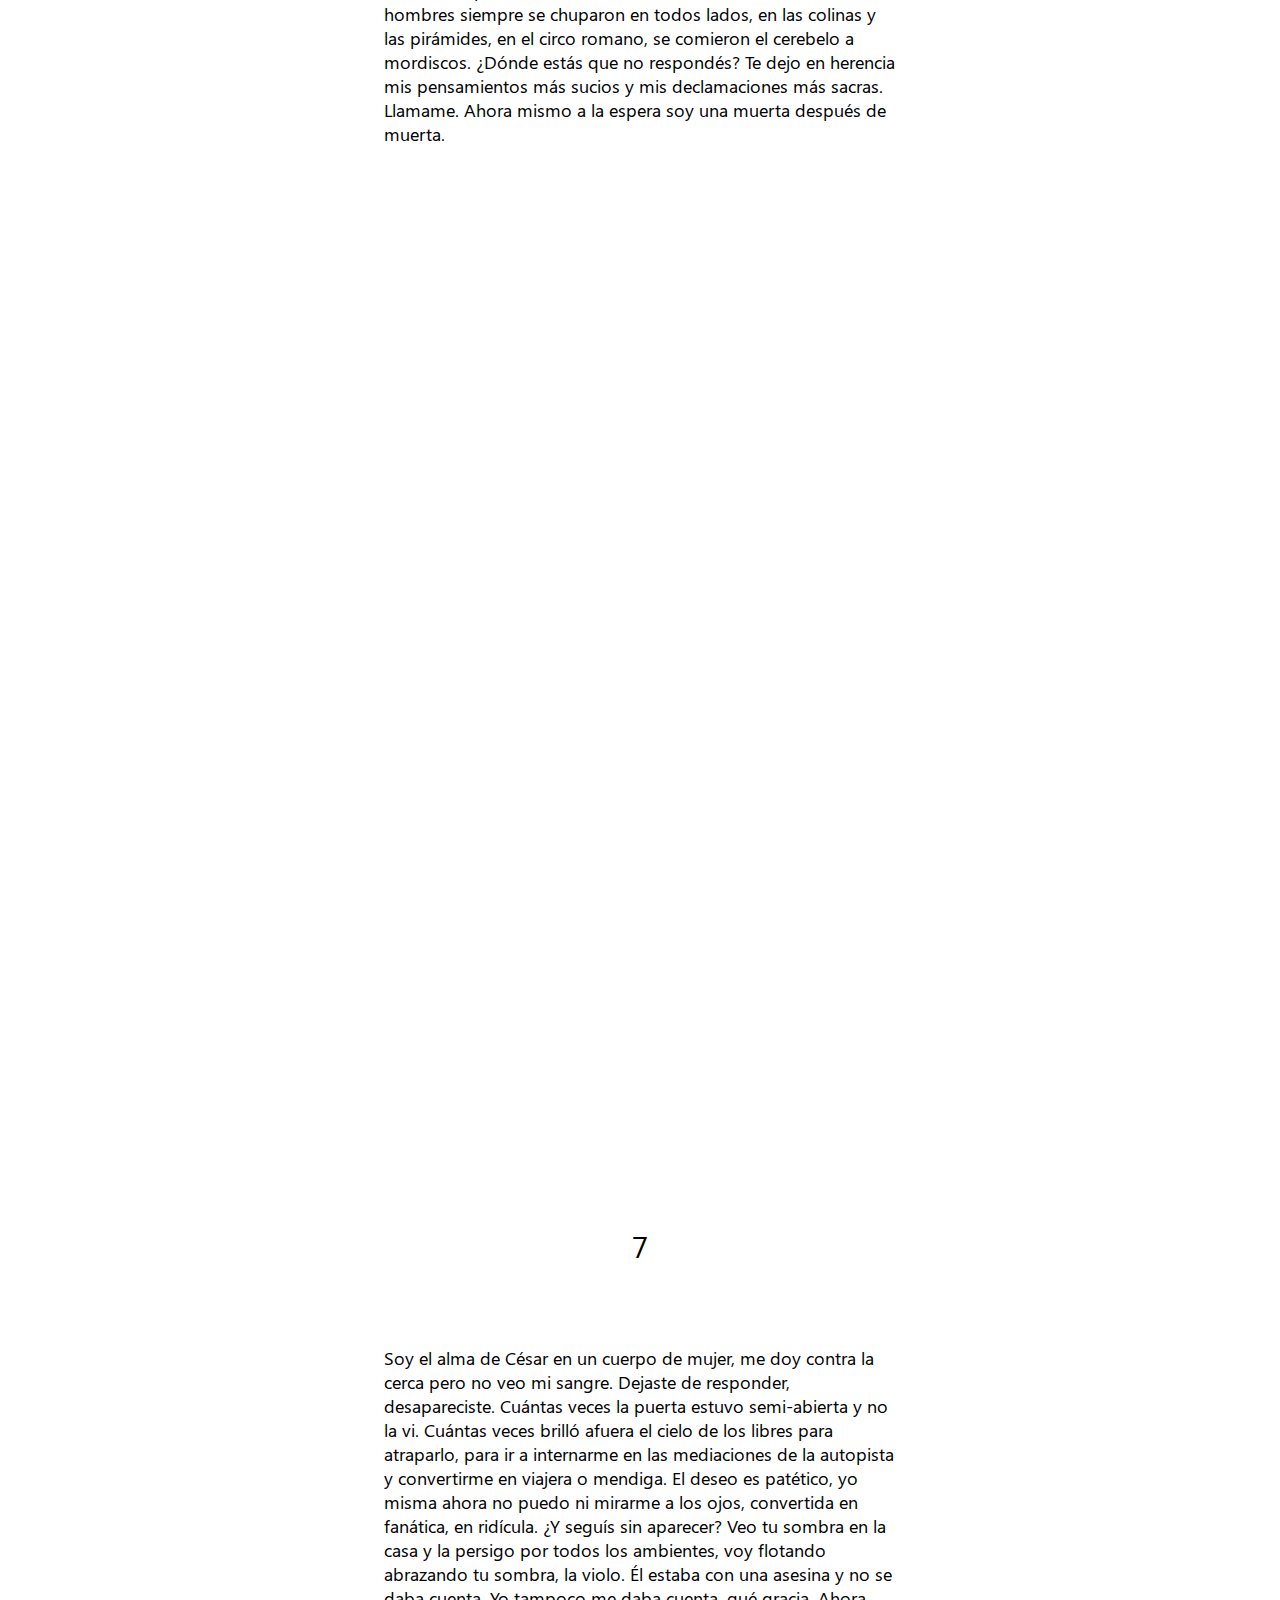
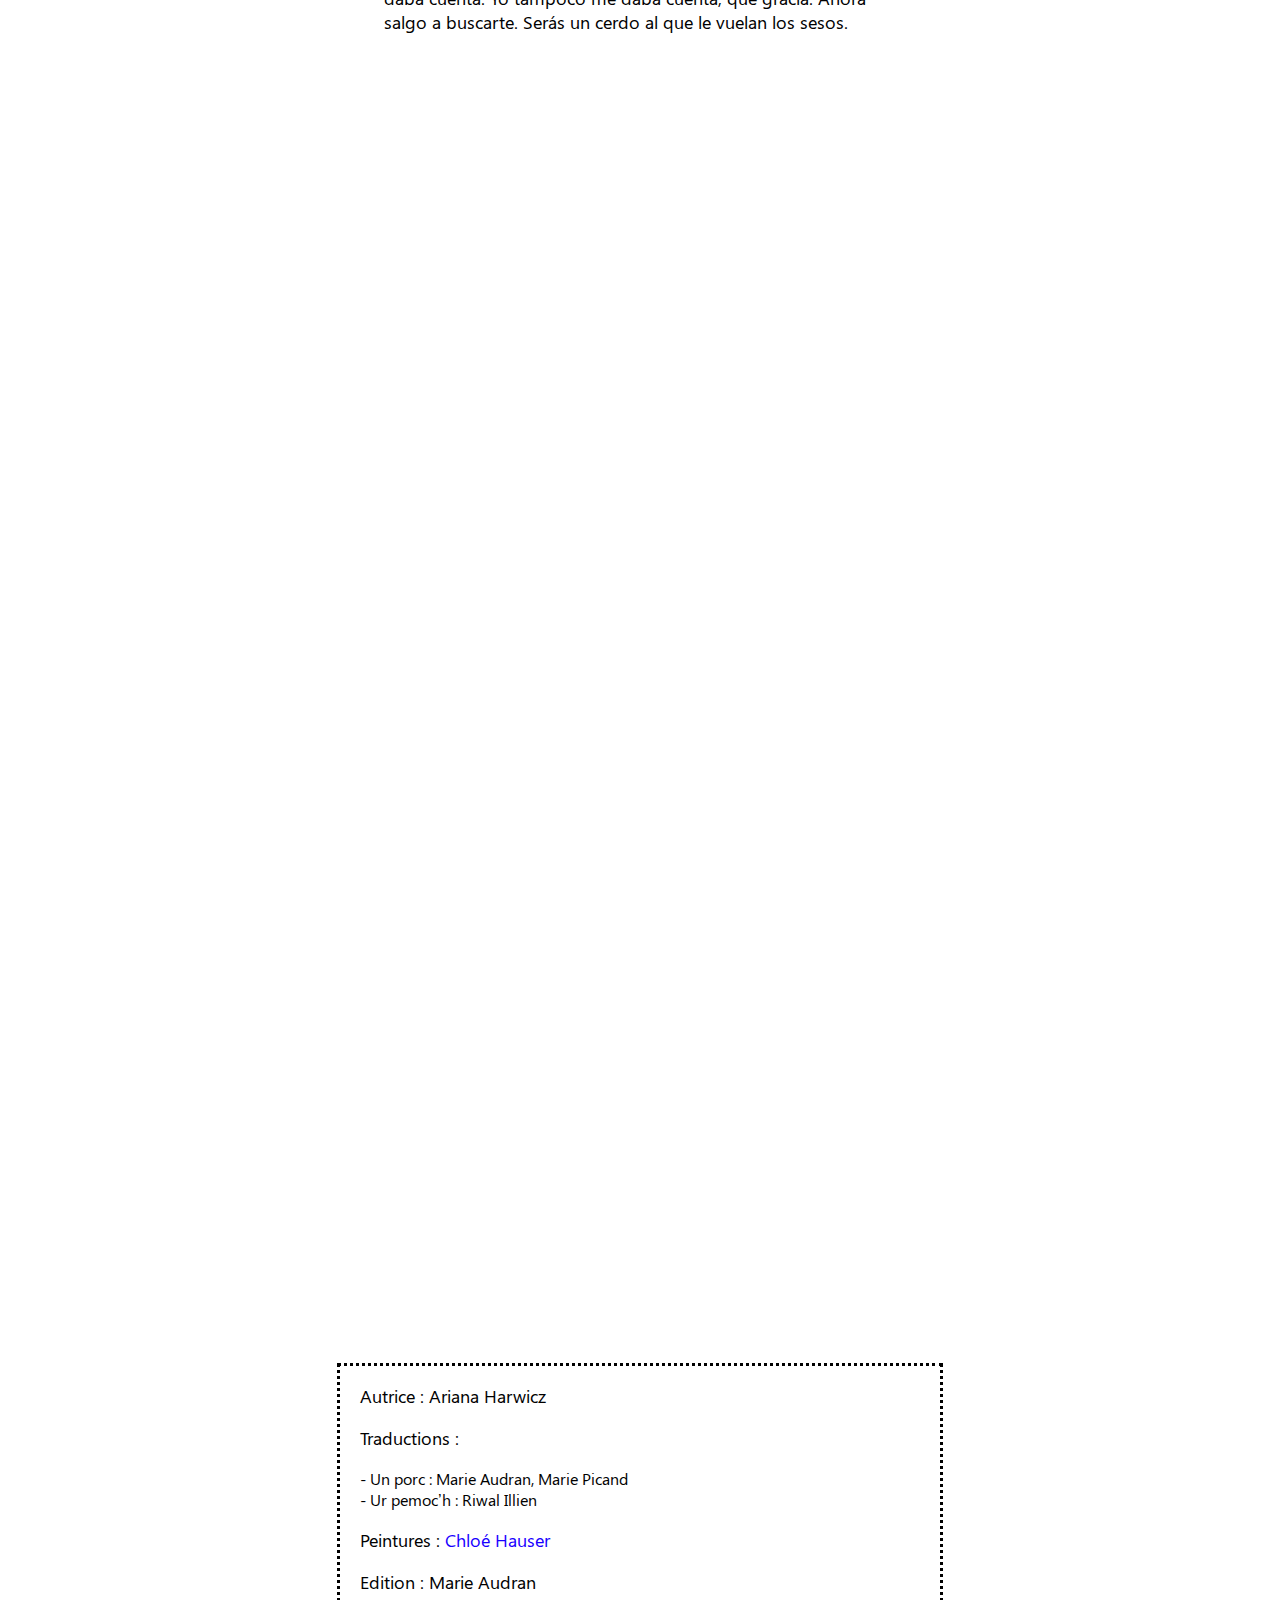
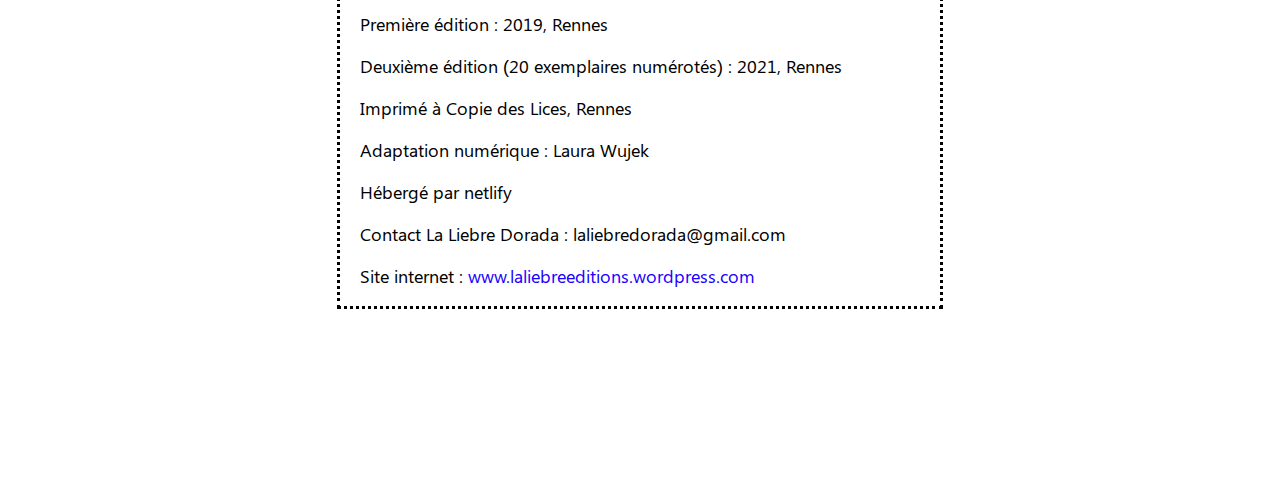
==== commit 964152eb: "un cerdo" ====
--- a/index.html
+++ b/index.html
@@ -5,7 +5,7 @@
     <meta charset="UTF-8">
     <meta name="viewport" content="width=device-width, initial-scale=1.0">
     <meta http-equiv="X-UA-Compatible" content="ie=edge">
-    <title>Primavera árabe</title>
+    <title>Une cerdo</title>
     <link rel="stylesheet" href="style.css">
     <script src="https://code.iconify.design/1/1.0.7/iconify.min.js"></script>
 </head>
@@ -45,74 +45,172 @@
         </nav>
     </div>
     <div class="cover">
-        <a href="https://www.facebook.com/LaLiebreDorada/" target="blank"><img class="logo" src="ressources/logo-liebre.jpeg" /></a>
-        <h1 class="title">Primavera árabe</h1>
-        <h2 class="title">Gabrie<span class="dorada">l</span>a Cabezón Cámara</h2>
+        <a href="https://laliebreeditions.wordpress.com " target="blank"><img class="logo" src="ressources/logo-liebre.jpeg" /></a>
+        <h1 class="title">Un cerdo</h1>
+        <h2 class="title">Ariana Harwicz</h2>
     </div>
     <div class="section">
-        <span class="img1"><img src="ressources/printemps-arabe3.jpg"></span>
+        <div class="number1">
+            <div class="circle-btn">
+                <svg width="80" height="80" viewBox="-10 -10 140 140" fill="none" xmlns="http://www.w3.org/2000/svg">
+          <circle
+            cx="60"
+            cy="60"
+            r="59.5"
+            class="filled"
+            pathLength="1"
+          />
+        </svg>
+                <span>1</span>
+            </div>
+        </div>
+
         <p class="paragraphe">
-            Se desbarrancó, le patearon las estanterías, lo tumbaron en el barro junto con carro y verduras y frutas y él mismo se vino también abajo y no sabemos cómo, qué fue, si la forma en que rodaron las naranjas o la alfombra encrespada que hicieron las acelgas
-            o el arco de bananas que lo coronó a él mismo hundido en el barro con el carro varado al lado como una ballena muerta o tal vez fue el canto del carro antes de caer, dicen que rechinó con fuerza, porque todo esto pasó lejos, en el África del
-            Norte, pero allá también hay quienes los ejes de su carreta nunca los van a engrasar, y no sabemos entonces si fue el canto del carro o la música de su aullido arábigo -que habrá de sonarnos melodioso a los infieles pero no sería realista
-            creer que pueda haber consistido en algo muy distinto a la concha de su madre hijos de puta dicho en la versión de esa lengua flexiva y terrorista-, es decir que puteó en el antiguo idioma de ellos o tal vez fue el signo, el arabesco que dibujó
-            su patinada o la parábola de la caída de las mandarinas o el rayo de sol que iluminó las chauchas justo justo cuando se derramaban sobre el barro como si se hubieran rebelado a terminar siendo ensalada y se hubieran entregado a su natural
-            destino de semilla con un arrojo de lanzas livianas cediendo felices a esa fuerza, esa gravedad que las liberó de la ensaladera adónde irían a parar. No sabemos y estamos en condiciones de afirmar que probablemente no sabremos nunca qué fue
-            lo que lo puso en el ojo de Dios pero ahí estuvo el pobre Mohamed Bouazizi y ya se sabe, siempre se supo, y ahí en el Medio Oriente primero que en ningún otro lado, que a los dioses es mejor no verlos ni que te vean, mejor tenerlos lejos:
-            meterles ofrendas delante de los ojos, quemárselas, hacérselas humo para nublarles la vista con eso que les gusta, las formas deformes de lo que se quema de lo que se eleva hecho humo y se mueve y cambia todo el tiempo y abajo deja cenizas:
-            a los dioses les gusta eso y por eso somos polvo agitado y seremos polvo quieto, un día, un rato hasta que todo lo que fuimos se eleve otra vez no sabemos cómo pero ya nunca más como nosotros mismos, y con las ofrendas en la jeta se las quiere
-            distraer a las divinidades de la tragedia del mundo como si se la pudiera hacer cesar, detener en un instante de paz a todo lo que es, que nace y muere y nace y muere con la violencia del amor y del odio de Dios por eso “ay de los mirados,
-            ay de los elegidos”, como decía siempre la Negra Sombra acá en los bloques donde se hizo emperatriz antes de tirarse en el suelo también de barro, también de quema, con la basura del basural que fue esa tierra antes de ser barrio, la basura
-            en combustión debajo de ese barro que es como barro del infierno mismo, como el suelo donde Dios lo tuvo a Mohamed en su ojo, en ese ojo de eternidad que es el ojo de Dios que se parece al ojo de un huracán es su parte quieta lo demás gira
-            su furia creadora y destruye y construye violentas constelaciones todo el tiempo, el centro de eso, del universo de Dios que es Su ojo que se queda quieto está El, es esa calma sorda y ciega que arde, lo que hace nacer y morir y por eso le
-            rezaba así la Negra: “Al fuego, leña, a Dios, candela y al cordero, la llama que flagela y quema. Así es como lo que es de Dios a Dios le llega. El olor de la carne le llega y le llega el humo, que eleva los deseos de los vivos ardiendo, ardiendo,
-            ardiendo, ardiendo. Para la Tierra, Dios así lo quiere, es lo que en la Tierra queda. Oh Señor Tú me arrancas. Quedan huesos. Y anillos quedan. Quedan los dientes que se caen en el rechinar de dientes. Y cenizas, cenizas quedan. Oh Señor Tú
-            me arrancas. Acéptalas, Dios mío, ardiendo. Amén”.
-        </p>
-        <span class=" img2 "><img src="ressources/arabe2.png "></span>
+            Frente al hospital Necker lo vi subir y correr entre las piezas con bebés malformados. Cuando me dijo al oído en un bar ruidoso de París que esperaba un bebé con otra, pero que había sido un accidente, todavía no éramos nosotros, ni siquiera lo había
+            tocado, yo llevaba una vida de burguesa casi monógama. Y después del parto lo fui a ver a su casa y él cocinaba salchichas en un barbecue sobre una terraza de barro y su bebé todavía no estaba diagnosticado pero ya lloraba y se ahogaba. Yo
+            veía su vestidor, sus abrigos, las botas de esquí de los dos apiladas a la entrada y sus papeles con sus nombres juntos, impuestos, documentos. Él no tenía ningún antecedente de haber matado a un perro como lo haría después, su ropa en orden,
+            los collares, cepillos, valijas en común con su esposa. No había roto vidrios, no había chocado todavía, ninguna masacre a mi cargo, ni ropa rasgada, ni sangre en el culo. En el hospital caminamos unos pasos en los jardines colgantes, todavía
+            las manos sin entrelazarse, todavía las lenguas sin haberse probado, los ojos en sus órbitas. Recordar esto ahora es como sacar tortugas del cogote del agua. Los bebés lloraban turbados, sin poder sorber, como cachorros. En cada pieza negra
+            uno de ellos. En cada caja uno como sorpresa macabra. Marqué en el calendario el tiempo que pasó desde ese día para ver cuándo fue que empezó la fiebre. Y cómo la pasión emerge siempre de las tinieblas, igual que los monstruos marinos.
+        </p>
+        <div class="number2">
+            <div class="circle-btn">
+                <svg width="80" height="80" viewBox="-10 -10 140 140" fill="none" xmlns="http://www.w3.org/2000/svg">
+        <circle
+          cx="60"
+          cy="60"
+          r="59.5"
+          class="filled"
+          pathLength="1"
+        />
+      </svg>
+                <span>2</span>
+            </div>
+        </div>
         <p class="paragraphe">
-            Y Mohamed podría haber rezado lo mismo que la Negra cambiando algún detalle, después de todo es el mismo Jehová de los ejércitos el de los dos, pero no llegó ni a rezar: los canas corruptos de allá, que son iguales a los de acá, le revolearon el carro
-            a la mierda con todas las verduras y las frutas que había comprado esa madrugada en el mercado y que estaban carísimas y que eran casi toda la plata que allá se llama dinares que tenían en el planeta él y su familia, le empujaron el carro
-            para abajo, le dieron dos cachetazos, lo escupieron, le dieron un par de patadas a su cabeza embarrada y orlada de la saliva que al sol brilló como diamantes y tal vez fue eso lo que lo puso en el ojo de Dios porque las escupidas lo sacaron
-            y nunca pudo volver el pobre Mohamed a sí mismo, se sacó, se volvió al rancho, agarró el bidón de nafta que se habían comprado con su mujer como se habían puesto el anillo cuando se lo habían puesto el uno al otro: como el signo de un proyecto,
-            los hijos, las piezas nuevas para el rancho, la vejez juntos, y como los anillos, el bidón era el signo de la prosperidad, de la efe cien que se iban a comprar para mover verduras groso, les faltaban diez años calculaban ellos, que como todos
-            los comerciantes tenían fe en una abundancia que crecía de monedita en monedita y las cuentas decían que en tres mil seiscientos sesenta y cinco días de apilar las moneditas extraídas al camino de cada madrugada de la casa al mercado del mercado
-            a la plaza y al canto de ofertas de la melodiosa voz de Mohamed tendrían una efe cien usada pero en buen estado y ya se sabe que la prosperidad se prodiga mejor a quienes no la traccionan a sangre sino a nafta. Y también se sabe que la nafta
-            no sólo es combustible de abundancia: también puede ser combustible de bonzo, lo que tal vez sea otra clase de abundancia, pero no sabemos en qué riqueza convierten la nafta los bonzos porque ellos nunca vuelven para contarlo y apenas si nos
-            quedan las cenizas para enterrarlas lo más cerca que se pueda de los antepasados. Entonces Mohamed se fue a quejar a la comisaría por los destrozos que le habían hecho con los documentos en un bolsillo y el bidón del combustible en la mano
-            y tuvo cinco horas de tiempo sentadito ahí en la comisaría cada vez más cerca del centro del ojo de Dios hasta que lo atendieron y le pegaron el empujón que faltaba, lo mandaron al kilómetro cero de la furia divina cuando se le rieron en la
-            cara y le dijeron que se deje de joder que un vendedor sin papeles no puede reclamar un carajo de nada que pagara los peajes que sabía que tenía que pagar para no tener problemas y que se fuera a la casa antes de que se arrepintieran y lo
-            cagaran a palos y encima lo metieran preso. Mohamed se quedó quieto un instante, el instante en que ardió dentro del ojo de Dios seguramente, un instante que habrá sido largo para él y que se les hizo largo después a los canas cuando se pusieron
-            a pensar cómo había empezado todo y ya ardía cuando abrió el bidón y se tiró la nafta encima y la hizo combustible de su propia combustión, se prendió con un pequeño estallido Mohamed y todos los canas que se le habían cagado de risa salieron
-            corriendo y el fuego le quemó primero el pelo y la ropa y después el cuerpo entero porque hay que ver la cantidad de nafta que cabe en un bidón de los que se podía – seguro que ya lo prohibieron en todas las dependencias públicas del mundo-
-            llevar en la mano cuando se iba a reclamar justicia en Túnez, así que con fuego hasta en las pelotas corrió él también pero no como cuando huyen los funcionarios y los policías corruptos sorprendidos por un bonzo, corrió como corren los bonzos
-            durante los segundos de su consumación, que dura sólo lo que la carrera, después los apagan y los llevan al hospital y se acabó, entonces encaró su última carrera como todos sus ex colegas –es un gremio que muy raramente tiene más de un miembro
-            en el mismo momento–, con torpeza, sacudiendo los brazos y a los gritos porque no hubo otro como Thích Quảng Đức, el monje budista ese que se quedó calladito y en posición de loto mientras se quemaba vivo. Todos los demás avanzan unos metros
-            en llamas hasta que se caen y se quedan quietos y solamente se mueve el fuego porque andar como mínimo ondulando está en su naturaleza y suele ser entonces cuando se los apaga envolviéndolos con una frazada o tal vez, allá, con una alfombra
-            que de mágica nada porque el viaje termina enseguida en el nosocomio más cercano, donde no los espera más maravilla que la muerte, salvo que se cuente como milagro la inversión de un protocolo milenario en la región, porque él fue momia antes
-            de ser cadáver en el hospital al que lo fue a visitar el presidente Ben Alí en un intento de apagar el fuego que terminaría quemándolo a él también luego de veinticinco años de ser El Iluminado, El Padre del Pueblo y La Luz de Túnez. Pero
-            el ojo de Dios lo tenía en la misma mira que al pobre verdulero devenido momia y, bien visto, es probable que Mohamed haya sido su cordero, la ofrenda del pueblo a su Señor, la víctima propiciatoria, la mecha de la explosión que la historia
-            muchas veces le pide al fuego para incendiarse. Y ese instante que se hizo largo en la comisaría, cuando Mohamed quedó en el kilómetro cero del ojo divino y pareció decidir su destino y el de su país, ese fue el instante en que Dios aceptó
-            la ofrenda. Y agonizó Mohamed quince días, como muere meses la tierra antes de hacerse primavera: se levantó la gente contra la tiranía, hubo algunos muertos más y en otra quincena cayó Ben Alí.</p>
-        <p class="paragraphe">Y kaput Mohamed, quien después de invertir la cronología en la que suelen sucederse cadáver y momia, conoció una fama que llega tan lejos como a nuestros ojos y fue símbolo de revolución.
-        </p>
-
-    </div>
-    <span class="img3 ">
-    <img src="ressources/printemp-arabe.png ">
-  </span>
+            La muerte puede estar en una botella tirada en unas vías de metro, en un paragüero, en un puente romano sobre un rio alto. La nuestra fue una pasión como Anna Akhmatova, exactamente diecisiete meses sin moverse ni un centímetro de la cola en las cárceles
+            de Moscú para verlo a su prisionero amado, Stalin nunca se lo devolvió, ella se colgó ahí y fue bajada y barrida por un empleado. Hay que contar las historias de pasión aunque sea con palabras de otro, las palabras siempre vienen de otro,
+            hablamos y morimos sin haber dicho nada.</p>
+    </div>
+    <div class="section">
+        <span class="img1"><img src="ressources/un-cerdo-pages-1.png"></span>
+        <div class="number3">
+            <div class="circle-btn">
+                <svg width="80" height="80" viewBox="-10 -10 140 140" fill="none" xmlns="http://www.w3.org/2000/svg">
+            <circle
+              cx="60"
+              cy="60"
+              r="59.5"
+              class="filled"
+              pathLength="1"
+            />
+          </svg>
+                <span>3</span>
+            </div>
+        </div>
+        <p class="paragraphe">La primera vez que nos besamos fue la primera noche que nos vimos con el cielo apagado, habíamos cenado en un bar de la calle Oberkampf y unos árabes que pasaban le dijeron que me pida la mano. Ya estamos casados, explicamos. Pero puedo amar a
+            dos hombres al mismo tiempo / pero puedo amar a dos mujeres a la vez, dijimos. Primero nos dimos con vasos de alcohol. Ya estaba el antecedente de habernos visto en un casamiento, de haber bailado tan altos que éramos, tan deslumbrantes que
+            éramos en los cristales, en un vagabundeo al borde de un lago como retrato, en las claraboyas. Y llegó el primer beso sin testigos, en esa bodega, pero los lugares no existen, no existen las luces y al salir los reclamos de su mujer en el
+            teléfono, los primeros agravios, la retórica vencida y alucinada de los celos, yo tirada en la vereda y su mujer diciendo que nosotros nos intercambiábamos palabras inflamadas y él explicando que no, que de dónde sacaba eso, que él estaba
+            trabajando en el salón de ambulancias, me negaba delante de mis ojos mientras me miraba delirante. La grúa parisina se había llevado su auto. Tomar un taxi esa noche de septiembre, ahora perdida quién sabe dónde, un taxi que nos haga volar
+            al depósito de autos mal estacionados de la ciudad. Que nos haga volar por el aire a la perdición. En la oficina de tránsito él pagaba el auto detrás de unas rejas. Te deseo, gritó, te deseo, como un mono trepado. Te deseo te deseo pero todavía
+            no estaba loco. Y después volvió a toda velocidad. Hervido. Sin identidad. Sin parar en ningún semáforo, sin respetar ningún cartel, y ahí fue que mató a un perro negro que cojeaba en la ruta, pero siguió de largo, sin más horizonte que el
+            cielo que se arrancaba a su paso.
+        </p>
+        <div class="number4">
+            <div class="circle-btn">
+                <svg width="80" height="80" viewBox="-10 -10 140 140" fill="none" xmlns="http://www.w3.org/2000/svg">
+        <circle
+          cx="60"
+          cy="60"
+          r="59.5"
+          class="filled"
+          pathLength="1"
+        />
+      </svg>
+                <span>4</span>
+            </div>
+        </div>
+        <p class="paragraphe">Avenida Hoche. Royal Monceau. Él no me había visto aunque los dos habíamos llegado. Primer paso insostenible en el vestíbulo. El ascensor fue atacado por dos americanos demasiado ruidosos y mi emoción se contaminó. Me dirigí a la gran escalera.
+            Los ancianos observándome. Ellos saben lo que perdieron, los viejos detrás de las puertas lujuriosas oliendo la pasión de los otros huéspedes. Chambre 1311. En cuatro horas este lugar no va a existir más. Se escaldará. Una rápida última mirada
+            a los candeleros de araña y pinturas. Mis ojos colgados en sus ojos. Era compulsivo. Acercarse a su corazón por encima de mi cabeza. Era mío. Varios miles de kilómetros de viaje para tener ese corazón. El lodo de lava en el volcán activo.
+            Como gritos de niños de terror nocturno después del choque del autobús.
+        </p>
+    </div>
+    <span class=" img2 "><img src="ressources/un-cerdo-pages-2.png "></span>
+    <div class="section">
+        <div class="number5">
+            <div class="circle-btn">
+                <svg width="80" height="80" viewBox="-10 -10 140 140" fill="none" xmlns="http://www.w3.org/2000/svg">
+        <circle
+          cx="60"
+          cy="60"
+          r="59.5"
+          class="filled"
+          pathLength="1"
+        />
+      </svg>
+                <span>5</span>
+            </div>
+        </div>
+        <p class="paragraphe">Las manos marcadas en el empapelado. Así pasábamos las horas prendiendo y quemando lámparas. Esto es la pasión, dije, dentro de una bañera alemana, como un canto en otro idioma, como un viaje en moto por las rutas salvajes. Mi mujer escuchó ayer
+            tu nombre en mi sueño pero hablé en tu lengua, español, y no me entendió nada. Se puso las botas para ir afuera a quemar arbustos que no están para ser liquidados, y casi quema la casa, el gato, el perro, su hija en su silla y su mujer. Y
+            todas esas horas cambiando de habitación de cama de cuerpo. Ese inmenso fantasma la l´Alhambra de noche. Una sepultura bajo tallos y tierra como una pasión homicida. Habíamos nacido sin labios y los tuvimos al besarnos. Madrid, Londres, Berlín,
+            Praga, Brujas, Valencia, Granada, Giverny, Crozon, Le Mont St Michel, Honfleur, Deauville, Tréauville y de nuevo Madrid. Me pregunté qué pasaría si, tendida ahora en plena sesión de reanimación él se enterara. La escena era esa. Él se enteraba
+            de mi muerte, de las cuatro horas de intento de reanimación. Entonces yo me iba sin saber qué había dicho él, qué haría la hora posterior a la noticia, la noche siguiente, ese verano, la primera navidad y moría enloquecida.
+        </p>
+        <div class="number6">
+            <div class="circle-btn">
+                <svg width="80" height="80" viewBox="-10 -10 140 140" fill="none" xmlns="http://www.w3.org/2000/svg">
+        <circle
+          cx="60"
+          cy="60"
+          r="59.5"
+          class="filled"
+          pathLength="1"
+        />
+      </svg>
+                <span>6</span>
+            </div>
+        </div>
+        <p class="paragraphe">Los celos son un niño destinado a experimentos tendido desnudo sus ojos inyectados con tifus. Los celos son vacas blancas y un retrasado intentando darles de pastar. Deshacerme del deseo para tener tiempo. Como un místico se tira a las baldosas
+            para enfriarse y levitar pero está erecto y no puede. El deseo siempre está ahí como un borde de barranco, los hombres siempre se chuparon en todos lados, en las colinas y las pirámides, en el circo romano, se comieron el cerebelo a mordiscos.
+            ¿Dónde estás que no respondés? Te dejo en herencia mis pensamientos más sucios y mis declamaciones más sacras. Llamame. Ahora mismo a la espera soy una muerta después de muerta.
+        </p>
+    </div>
+    <div class="section"> <span class=" img3 "><img src="ressources/un-cerdo-pages-3.png "></span>
+        <div class="number7">
+            <div class="circle-btn">
+                <svg width="80" height="80" viewBox="-10 -10 140 140" fill="none" xmlns="http://www.w3.org/2000/svg">
+        <circle
+          cx="60"
+          cy="60"
+          r="59.5"
+          class="filled"
+          pathLength="1"
+        />
+      </svg>
+                <span>7</span>
+            </div>
+        </div>
+        <p class="paragraphe">Soy el alma de César en un cuerpo de mujer, me doy contra la cerca pero no veo mi sangre. Dejaste de responder, desapareciste. Cuántas veces la puerta estuvo semi-abierta y no la vi. Cuántas veces brilló afuera el cielo de los libres para atraparlo,
+            para ir a internarme en las mediaciones de la autopista y convertirme en viajera o mendiga. El deseo es patético, yo misma ahora no puedo ni mirarme a los ojos, convertida en fanática, en ridícula. ¿Y seguís sin aparecer? Veo tu sombra en
+            la casa y la persigo por todos los ambientes, voy flotando abrazando tu sombra, la violo. Él estaba con una asesina y no se daba cuenta. Yo tampoco me daba cuenta, qué gracia. Ahora salgo a buscarte. Serás un cerdo al que le vuelan los sesos.
+        </p>
+        <span class=" img4 "><img class="img-container" src="ressources/un-cerdo-a3.png "></span>
+    </div>
     <div class="cover ">
         <div class=" ours ">
-            <p class="padding ">Autrice : Gabriela Cabezón Cámara
+            <p class="padding ">Autrice : Ariana Harwicz
             </p>
             <p class="padding ">Traductions :
                 <ul class="padding ">
-                    <li class="li "> - Printemps arabe : Marie Audran, Marie Rosier, Enora Mary </li>
-                    <li class="li "> - Nevez amzer arabek : Riwal Illien, Clarisse Bailleul </li>
+                    <li class="li "> - Un porc : Marie Audran, Marie Picand</li>
+                    <li class="li "> - Ur pemoc’h : Riwal Illien</li>
                 </ul>
             </p>
-            <p class="padding "> Gravures :
-                <a href="http://citlali.ultra-book.com " target="blank ">Citlali</a>
+            <p class="padding "> Peintures :
+                <a href="http://chloe.hauser.free.fr/" target="blank ">Chloé Hauser</a>
             </p>
             <p class="padding ">Edition : Marie Audran</p>
             <p class="padding ">Première édition : 2019, Rennes</p>
--- a/style.css
+++ b/style.css
@@ -1,4 +1,4 @@
-@font-face {
+    @font-face {
     font-family: 'Segoe UI Regular';
     font-style: normal;
     font-weight: normal;
@@ -64,7 +64,7 @@
 
 a {
     text-decoration: none;
-    color: #ff8800;
+    color: #1900ff;
 }
 
 img {
@@ -86,6 +86,37 @@
 
 .paragraphe {
     margin-top: 50px;
+}
+
+
+/* svg*/
+
+.circle-btn {
+    position: relative;
+    height: 100px;
+}
+
+.circle-btn span {
+    position: absolute;
+    top: 50%;
+    left: 50%;
+    transform: translate(-50%, -50%);
+    font-size: 30px;
+}
+
+svg {
+    position: absolute;
+    top: 50%;
+    left: 50%;
+    transform: translate(-50%, -50%);
+}
+
+.filled {
+    stroke: #1900ff;
+    stroke-width: 10;
+    stroke-dasharray: 1;
+    stroke-dashoffset: 1;
+    transition: stroke-dashoffset 0.4s ease-in-out;
 }
 
 
@@ -116,7 +147,7 @@
     position: fixed;
     top: 72px;
     right: 104px;
-    background-image: radial-gradient(#ff8800, #857157);
+    background-image: radial-gradient(#1900ff, #4a4291);
     z-index: 1000;
     transition: transform 0.8s cubic-bezier(0.86, 0, 0.07, 1);
     opacity: 0;
@@ -174,9 +205,6 @@
     top: 12.8px;
 }
 
-
-/* navigation et liste */
-
 .nav {
     height: 100vh;
     position: fixed;
@@ -209,9 +237,6 @@
     text-decoration-color: white;
 }
 
-
-/* les animations */
-
 .navigationCheckbox:checked~.navigationBg {
     transform: scale(80);
 }
@@ -238,7 +263,8 @@
 .cover {
     height: 100%;
     width: 100%;
-    background-color: white background-size: cover;
+    background-color: white;
+    background-size: cover;
     position: relative;
 }
 
@@ -254,6 +280,11 @@
     padding: 0;
     opacity: 0.3;
     visibility: hidden;
+}
+
+.img-container {
+    padding-top: 20%;
+    object-fit: contain;
 }
 
 .footer {
@@ -296,69 +327,72 @@
     padding-right: 20px;
 }
 
-@media screen and (max-width:1024px) {
-    .navigationIcon::before {
-        top: -6.4px;
+@media screen and (max-width:1201px) {
+    h1 {
+        font-size: 100px;
     }
-    .navigationIcon::after {
-        top: 6.4px;
+    @media screen and (max-width:1024px) {
+        .navigationIcon::before {
+            top: -6.4px;
+        }
+        .navigationIcon::after {
+            top: 6.4px;
+        }
+        /* deux autres traits */
+        .navigationIcon::before,
+        .navigationIcon::after {
+            width: 24px;
+            height: 1px;
+        }
+        h1 {
+            top: 40%;
+            left: 50%;
+            font-size: 48px;
+        }
+        h2 {
+            top: 70%;
+            left: 50%;
+            font-size: 40px;
+        }
+        p {
+            font-size: 16px;
+        }
+        .logo {
+            height: 125px;
+            width: 125px;
+            opacity: 0;
+            visibility: hidden;
+        }
+        .navigationBtn {
+            width: 60px;
+            height: 60px;
+            top: 32px;
+            right: 50px;
+            box-shadow: 0 8px 24px rgba(0, 0, 0, 0.1);
+        }
+        .navigationBg {
+            height: 48px;
+            width: 48px;
+            top: 35px;
+            right: 52px;
+        }
+        .navigationIcon {
+            width: 24px;
+            height: 1px;
+            margin-top: 30px;
+        }
+        .ours {
+            width: 90%;
+            font-size: 12px;
+        }
+        .section {
+            padding-left: 5%;
+            padding-right: 5%;
+            padding-bottom: 10%;
+        }
     }
-    /* deux autres traits */
-    .navigationIcon::before,
-    .navigationIcon::after {
-        width: 24px;
-        height: 1px;
-    }
-    h1 {
-        top: 40%;
-        left: 50%;
-        font-size: 48px;
-    }
-    h2 {
-        top: 70%;
-        left: 50%;
-        font-size: 40px;
-    }
-    p {
-        font-size: 16px;
-    }
-    .logo {
-        height: 125px;
-        width: 125px;
-        opacity: 0;
-        visibility: hidden;
-    }
-    .navigationBtn {
-        width: 60px;
-        height: 60px;
-        top: 32px;
-        right: 50px;
-        box-shadow: 0 8px 24px rgba(0, 0, 0, 0.1);
-    }
-    .navigationBg {
-        height: 48px;
-        width: 48px;
-        top: 35px;
-        right: 52px;
-    }
-    .navigationIcon {
-        width: 24px;
-        height: 1px;
-        margin-top: 30px;
-    }
-    .ours {
-        width: 90%;
-        font-size: 12px;
-    }
-    .section {
-        padding-left: 5%;
-        padding-right: 5%;
-        padding-bottom: 10%;
-    }
-}
-
-@media screen and (max-width:500px) {
-    .liens {
-        font-size: 24px;
-    }
-}+    @media screen and (max-width:500px) {
+        .liens {
+            font-size: 24px;
+        }
+    }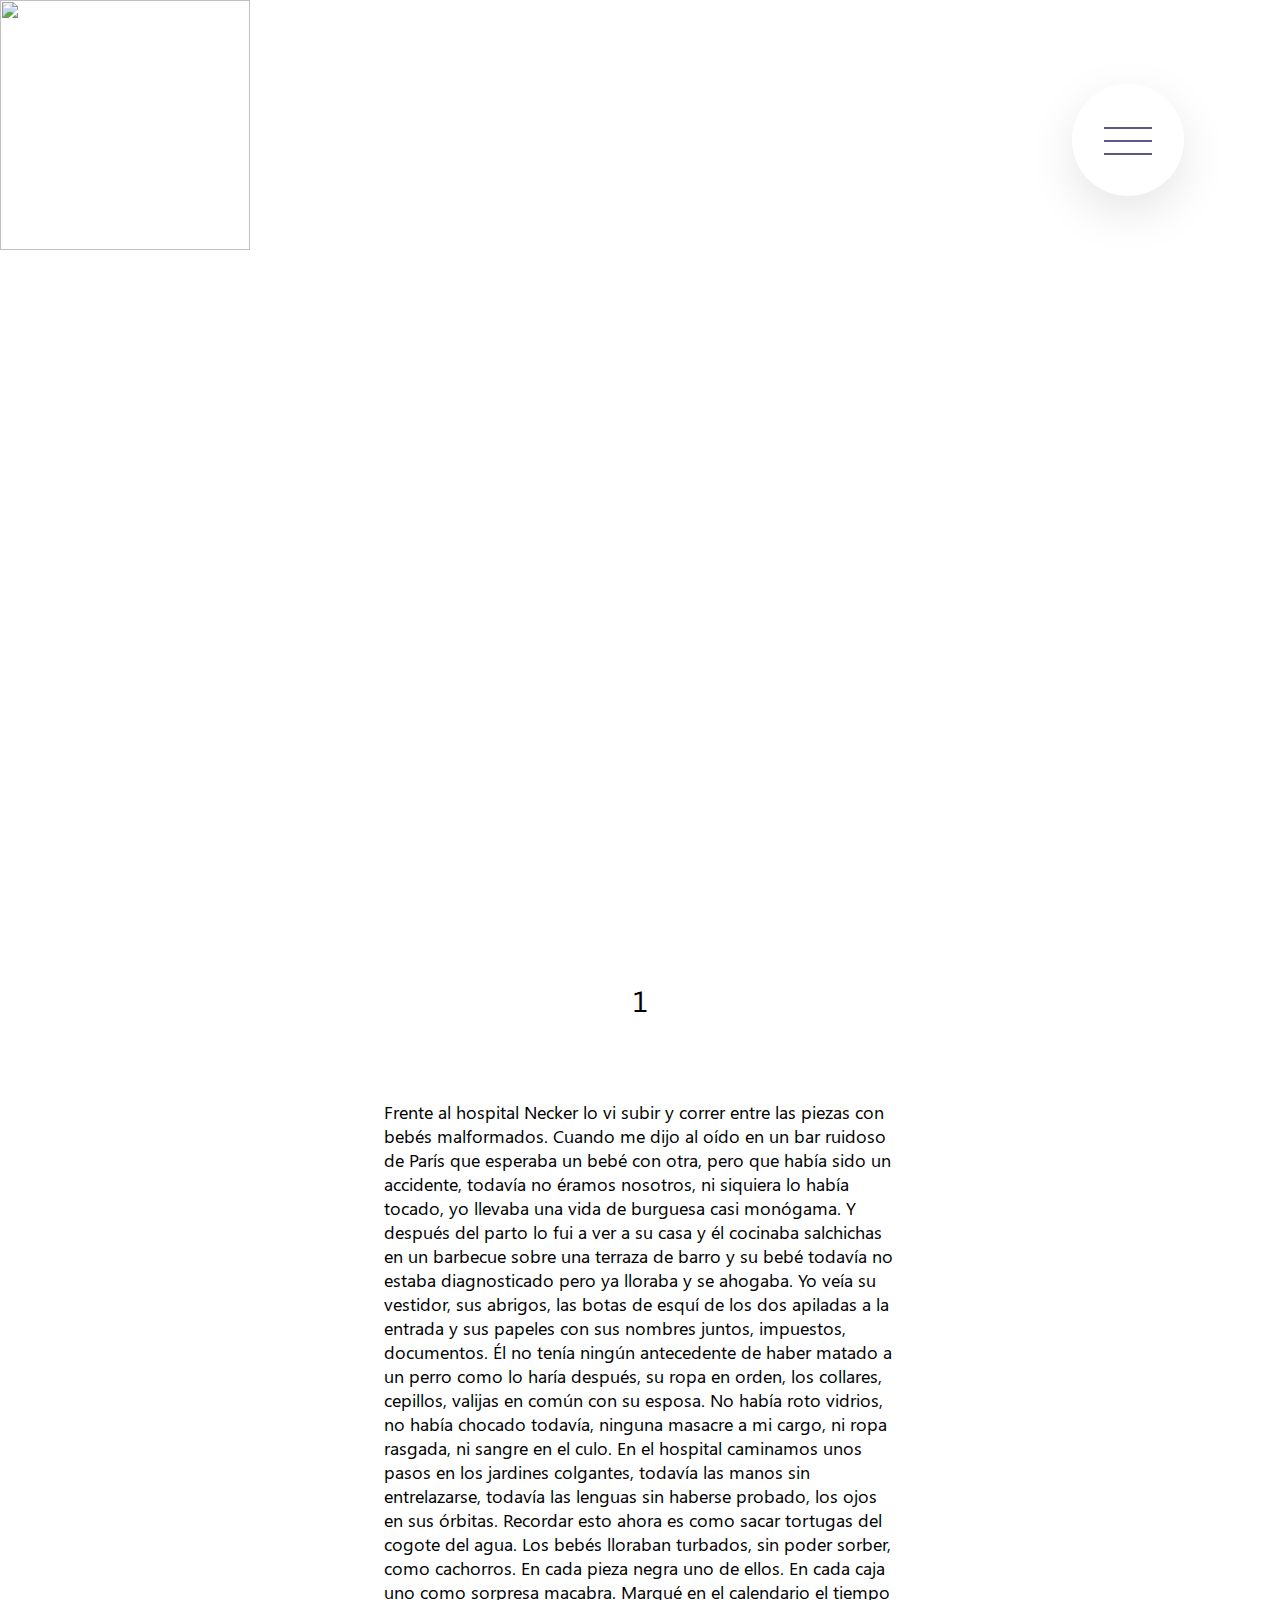
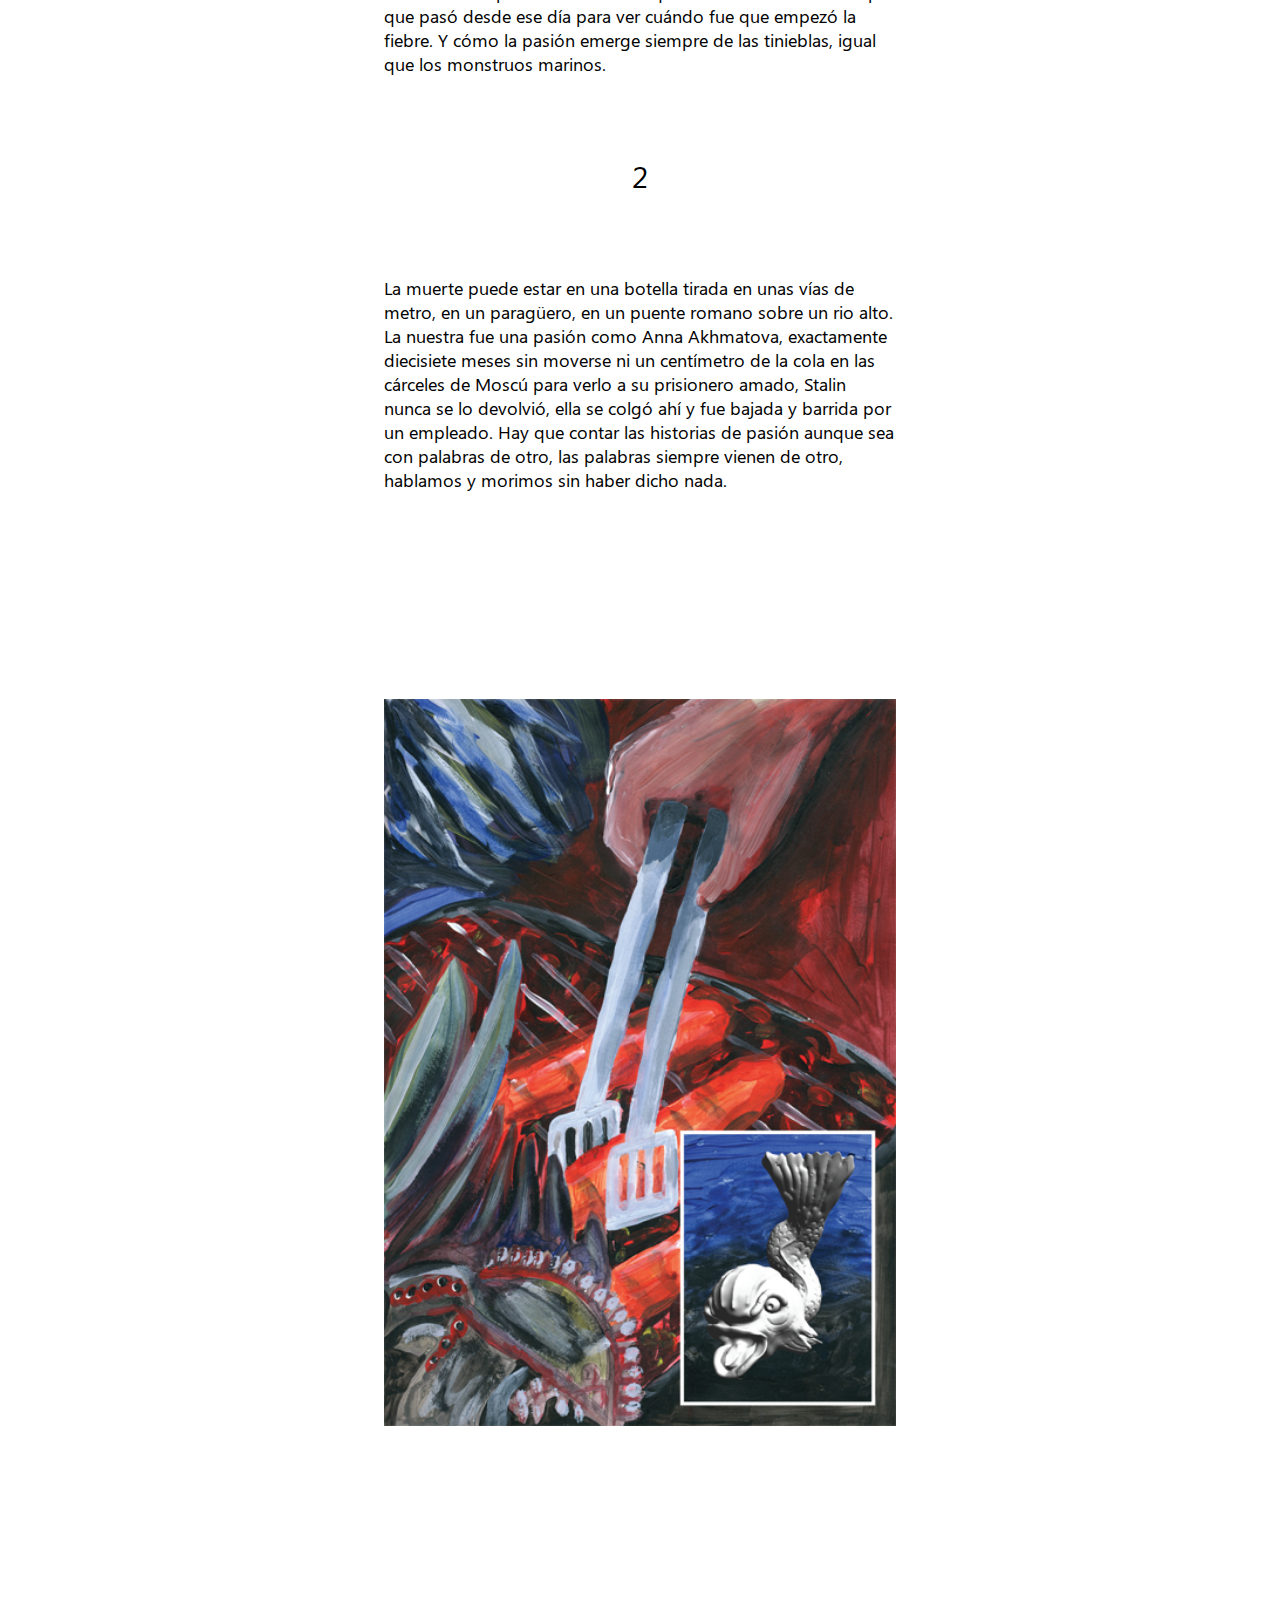
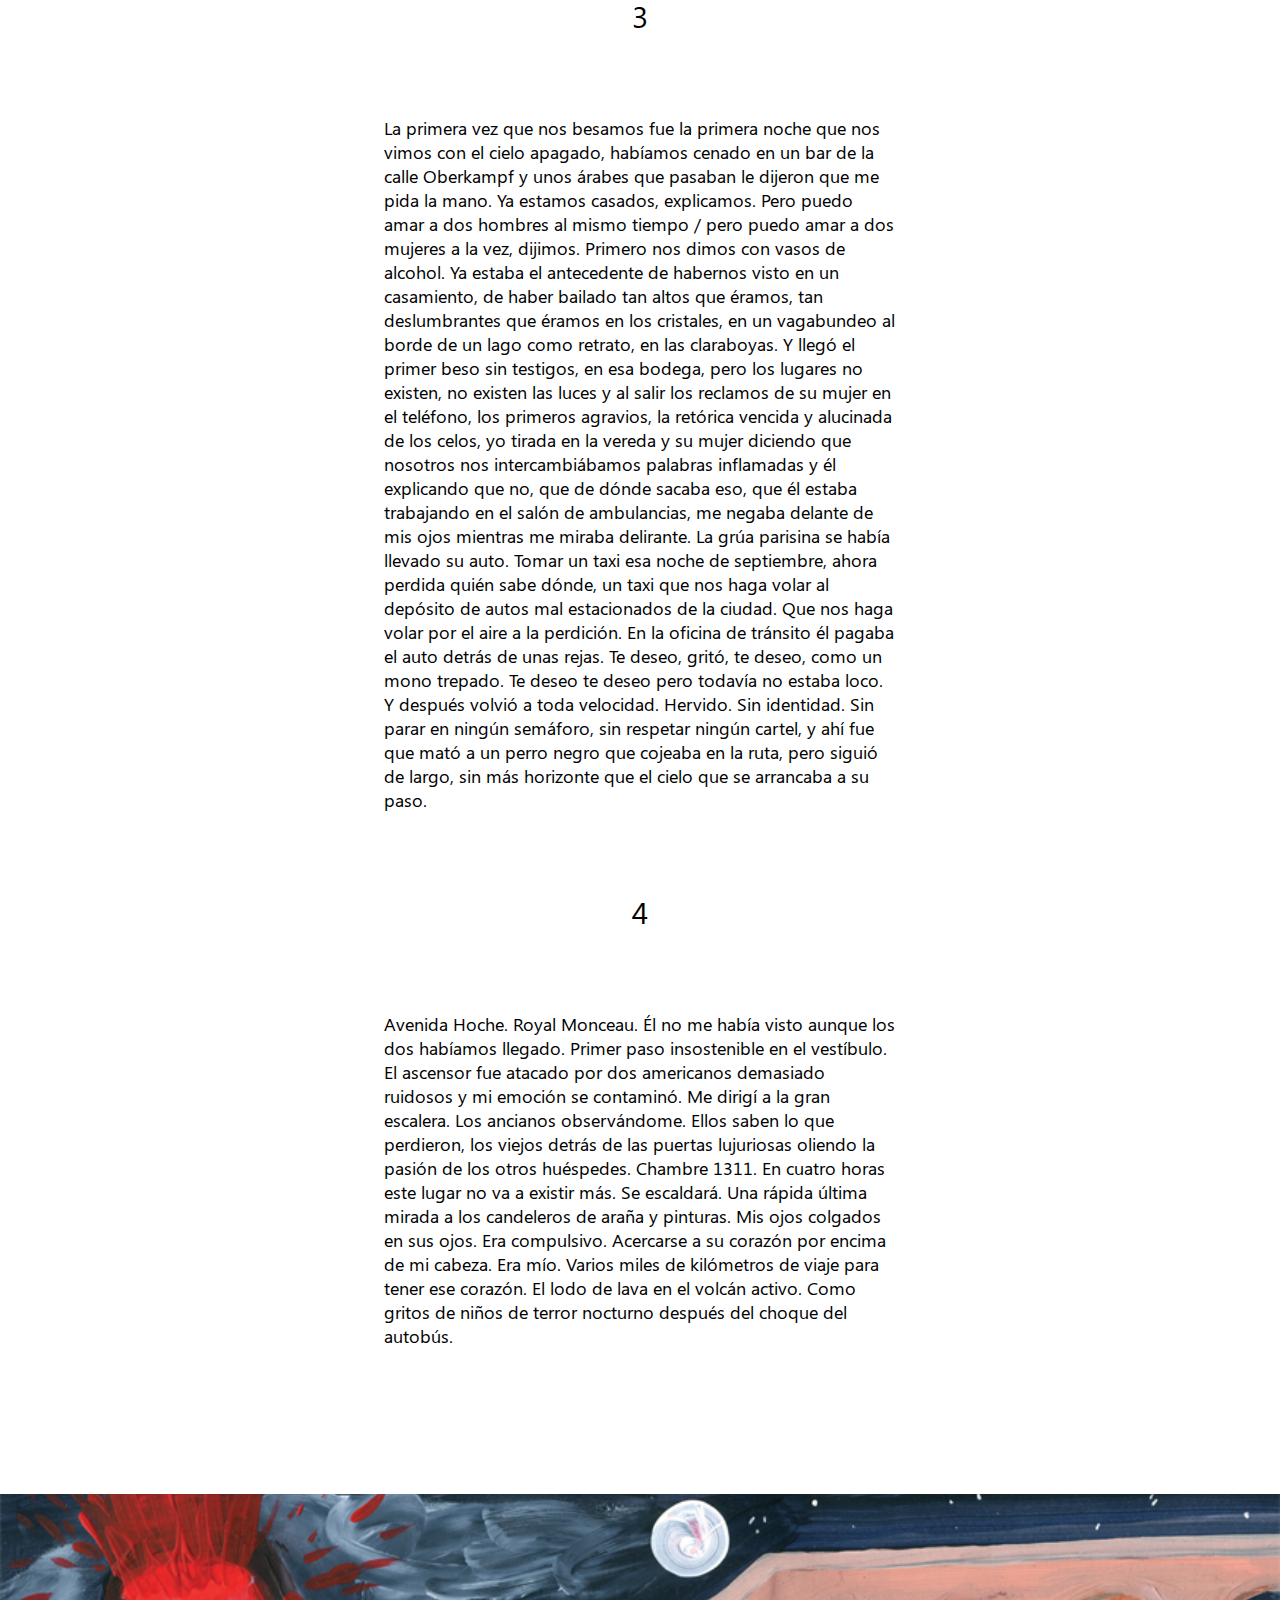
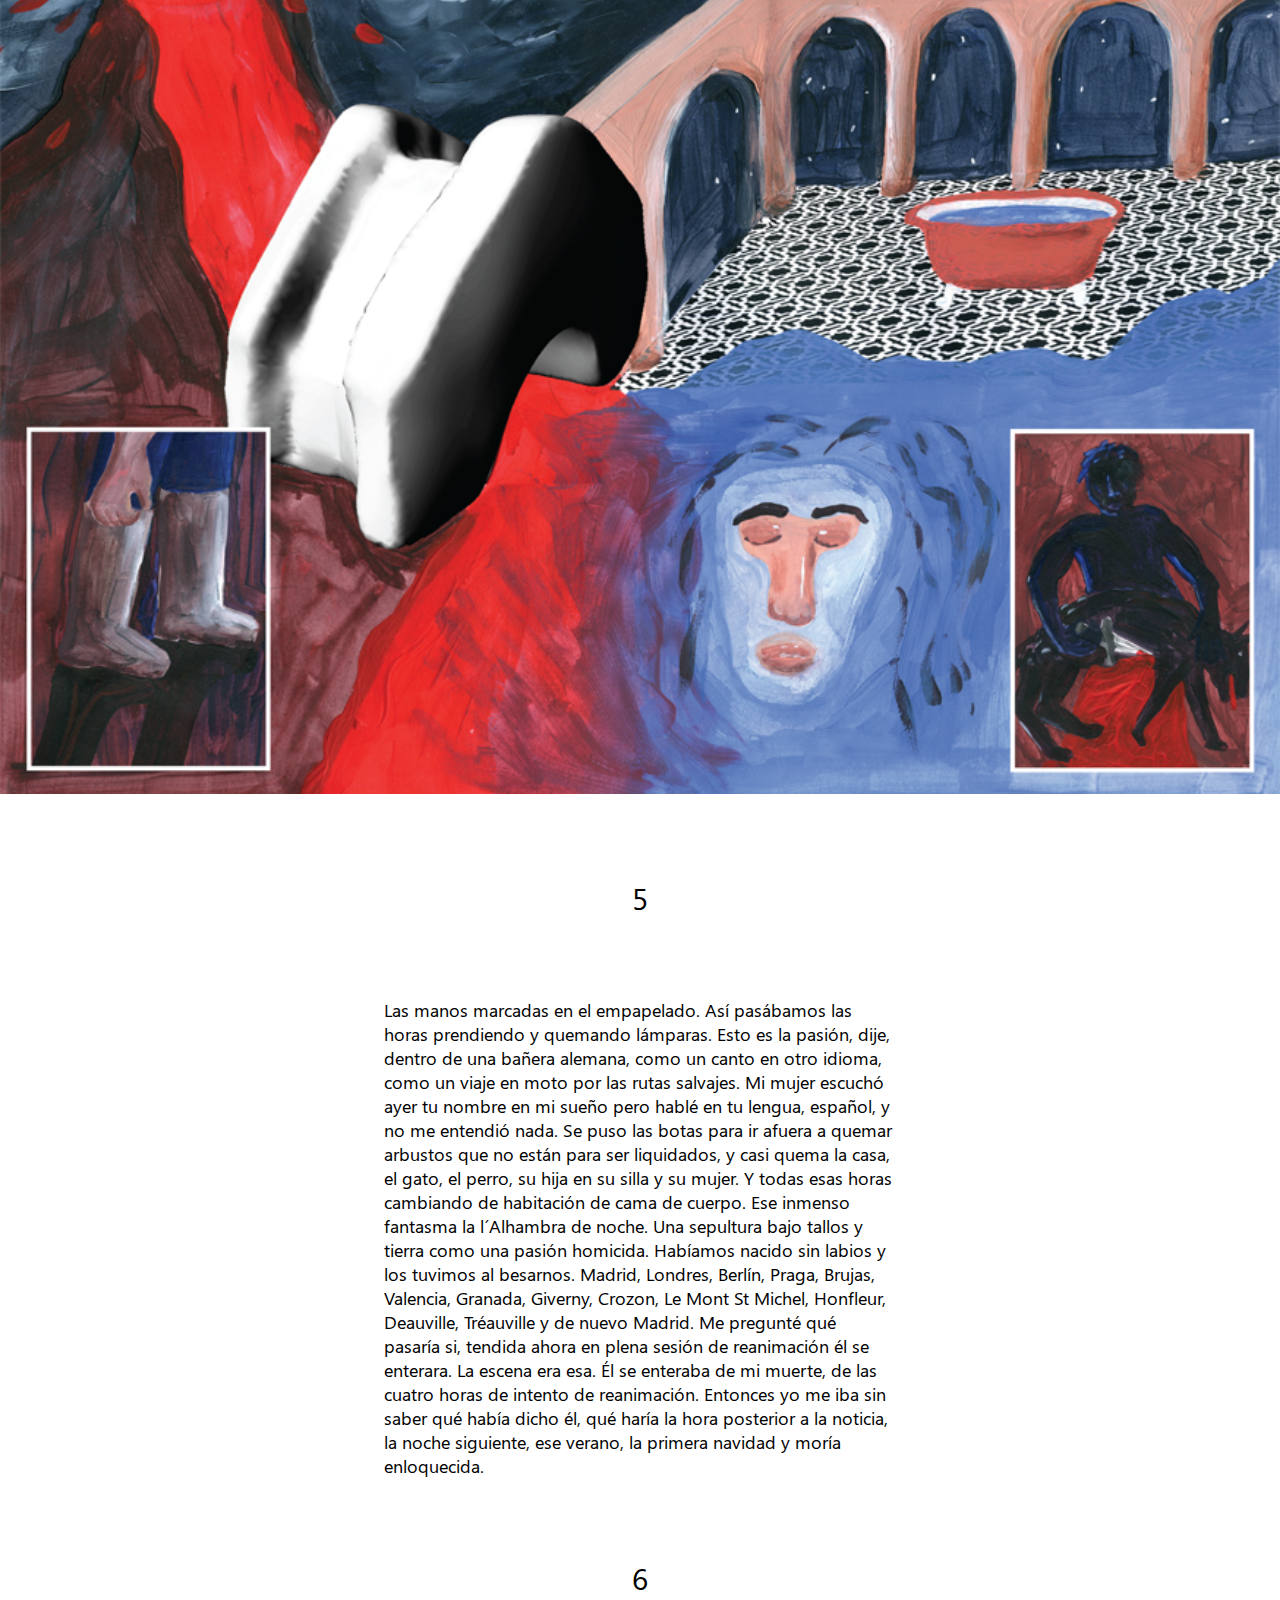
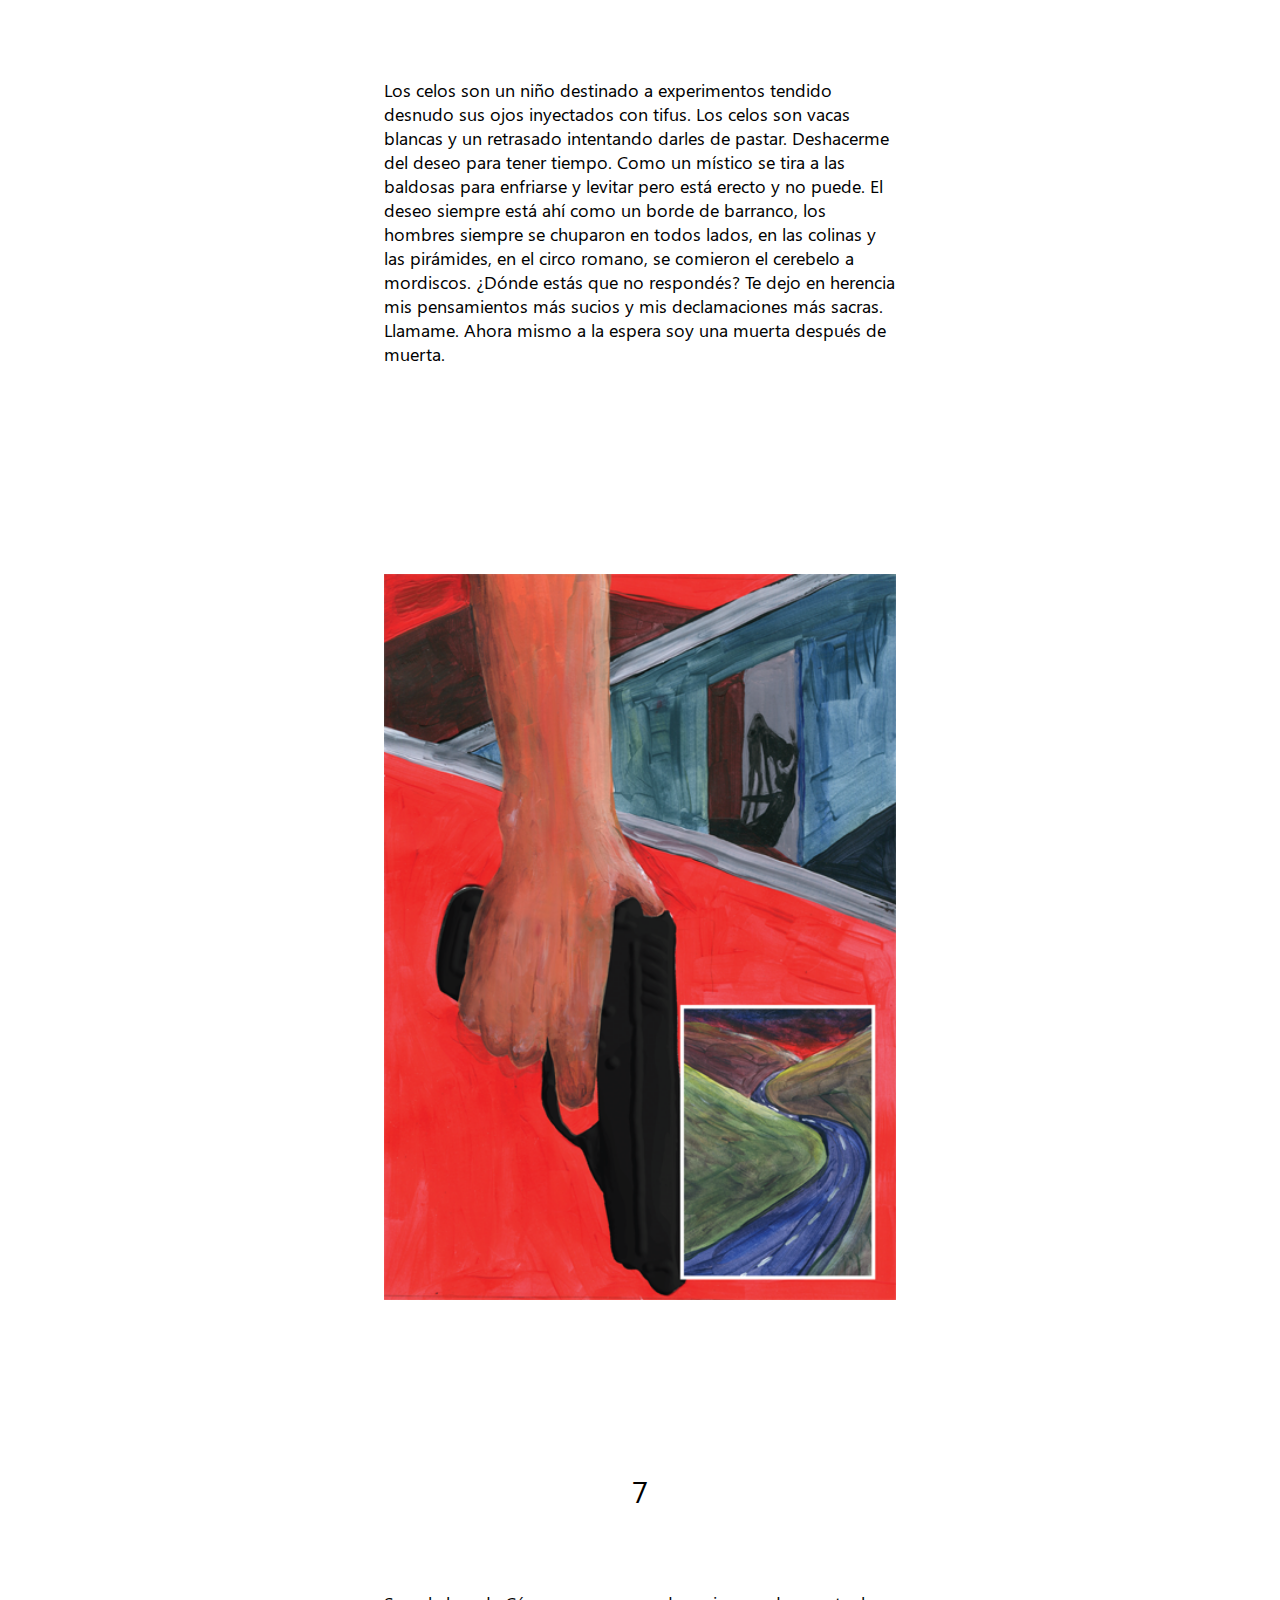
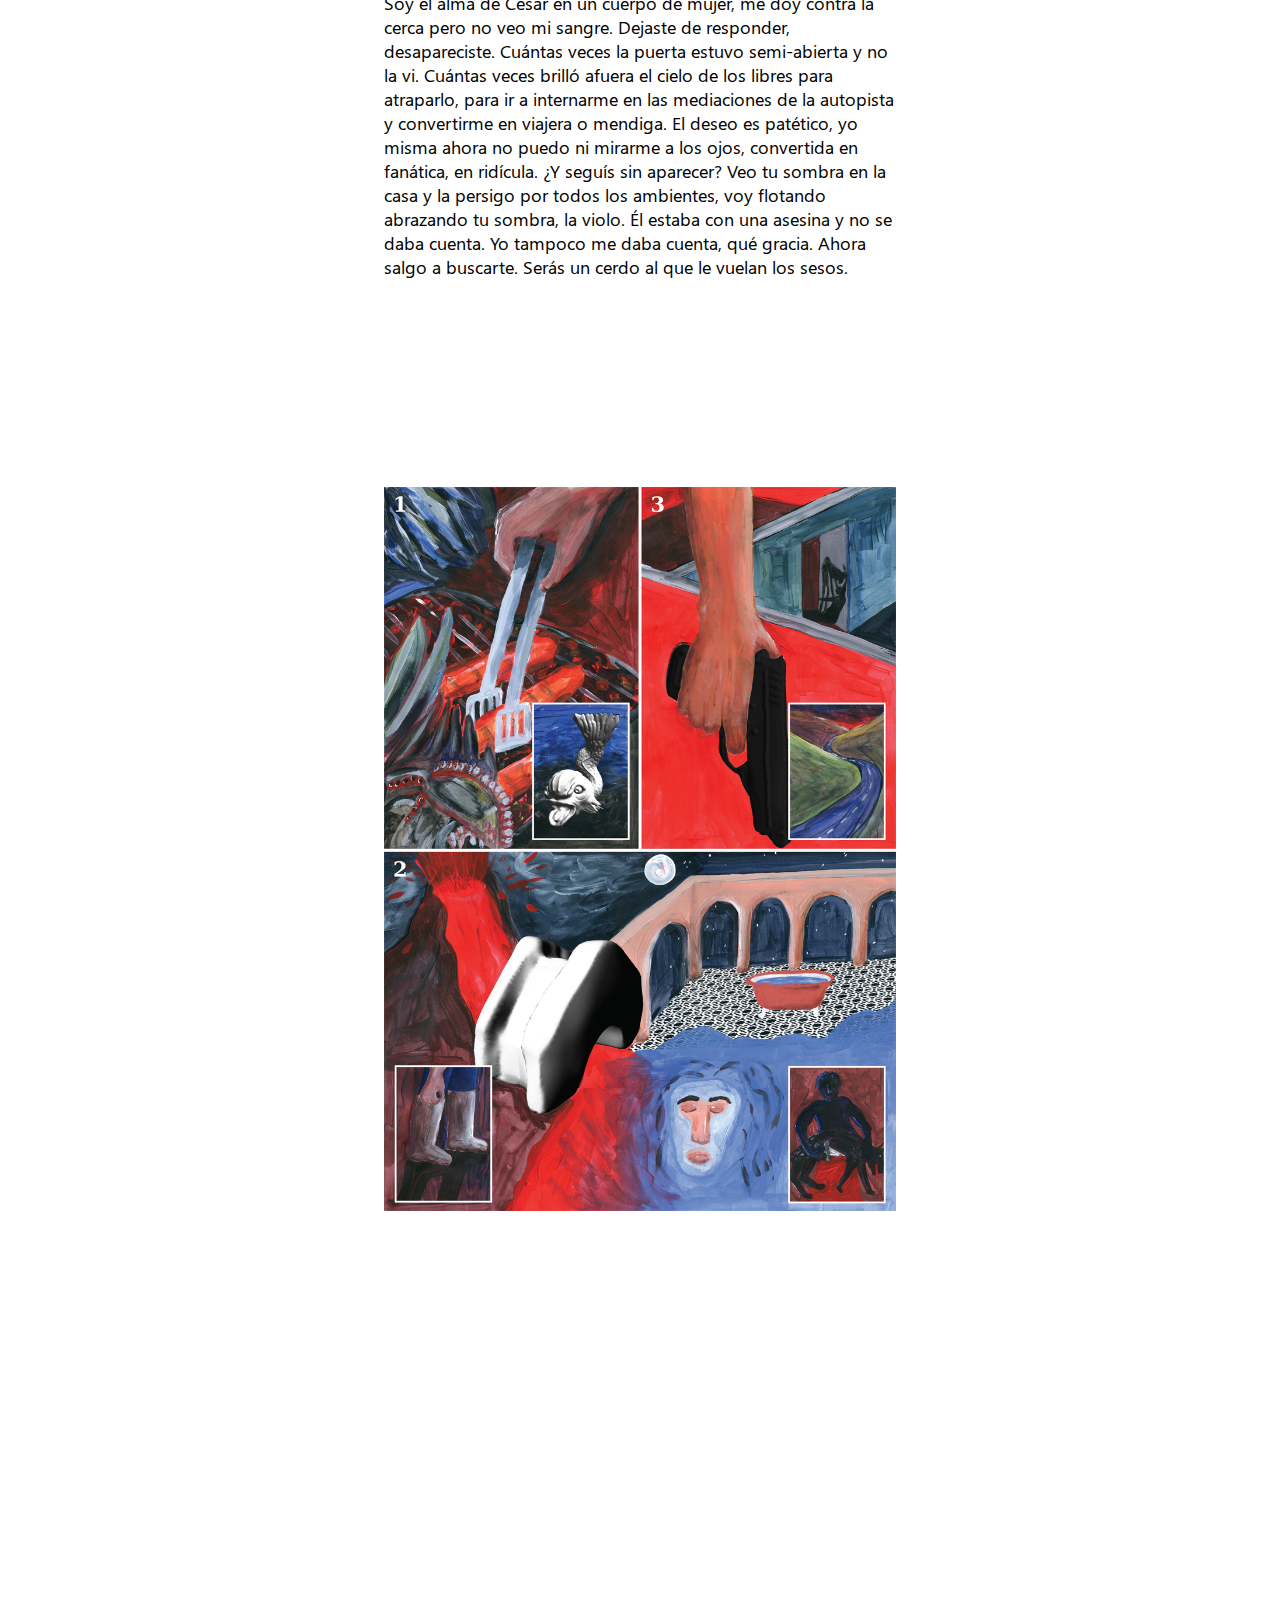
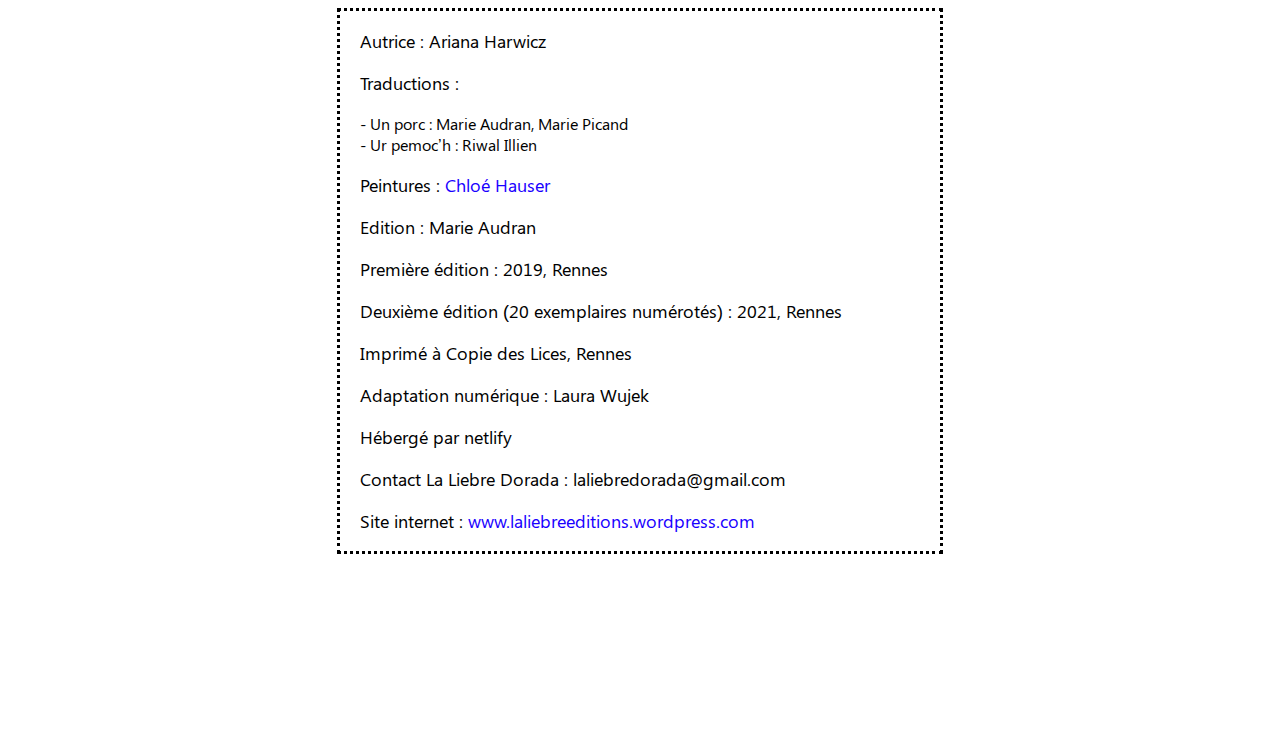
==== commit 54f82c39: "visuels et animations" ====
--- a/index.html
+++ b/index.html
@@ -91,9 +91,7 @@
             La muerte puede estar en una botella tirada en unas vías de metro, en un paragüero, en un puente romano sobre un rio alto. La nuestra fue una pasión como Anna Akhmatova, exactamente diecisiete meses sin moverse ni un centímetro de la cola en las cárceles
             de Moscú para verlo a su prisionero amado, Stalin nunca se lo devolvió, ella se colgó ahí y fue bajada y barrida por un empleado. Hay que contar las historias de pasión aunque sea con palabras de otro, las palabras siempre vienen de otro,
             hablamos y morimos sin haber dicho nada.</p>
-    </div>
-    <div class="section">
-        <span class="img1"><img src="ressources/un-cerdo-pages-1.png"></span>
+        <span class="img1"><img class="img-container" src="ressources/un-cerdo-pages-1.png"></span>
         <div class="number3">
             <div class="circle-btn">
                 <svg width="80" height="80" viewBox="-10 -10 140 140" fill="none" xmlns="http://www.w3.org/2000/svg">
@@ -137,7 +135,7 @@
             Como gritos de niños de terror nocturno después del choque del autobús.
         </p>
     </div>
-    <span class=" img2 "><img src="ressources/un-cerdo-pages-2.png "></span>
+    <span class=" img2 "><img class="img-cover"  src="ressources/un-cerdo-pages-2.png "></span>
     <div class="section">
         <div class="number5">
             <div class="circle-btn">
@@ -177,8 +175,7 @@
             para enfriarse y levitar pero está erecto y no puede. El deseo siempre está ahí como un borde de barranco, los hombres siempre se chuparon en todos lados, en las colinas y las pirámides, en el circo romano, se comieron el cerebelo a mordiscos.
             ¿Dónde estás que no respondés? Te dejo en herencia mis pensamientos más sucios y mis declamaciones más sacras. Llamame. Ahora mismo a la espera soy una muerta después de muerta.
         </p>
-    </div>
-    <div class="section"> <span class=" img3 "><img src="ressources/un-cerdo-pages-3.png "></span>
+        <span class=" img3 "><img class="img-container" src="ressources/un-cerdo-pages-3.png "></span>
         <div class="number7">
             <div class="circle-btn">
                 <svg width="80" height="80" viewBox="-10 -10 140 140" fill="none" xmlns="http://www.w3.org/2000/svg">
--- a/style.css
+++ b/style.css
@@ -73,8 +73,6 @@
     object-fit: cover;
     width: 100%;
     padding: 0;
-    opacity: 0.3;
-    visibility: hidden;
 }
 
 .title {
@@ -94,6 +92,7 @@
 .circle-btn {
     position: relative;
     height: 100px;
+    margin-top: 50px;
 }
 
 .circle-btn span {
@@ -278,8 +277,6 @@
     object-fit: cover;
     width: 100%;
     padding: 0;
-    opacity: 0.3;
-    visibility: hidden;
 }
 
 .img-container {
@@ -395,4 +392,7 @@
         .liens {
             font-size: 24px;
         }
+        .img-cover {
+            object-fit: contain;
+        }
     }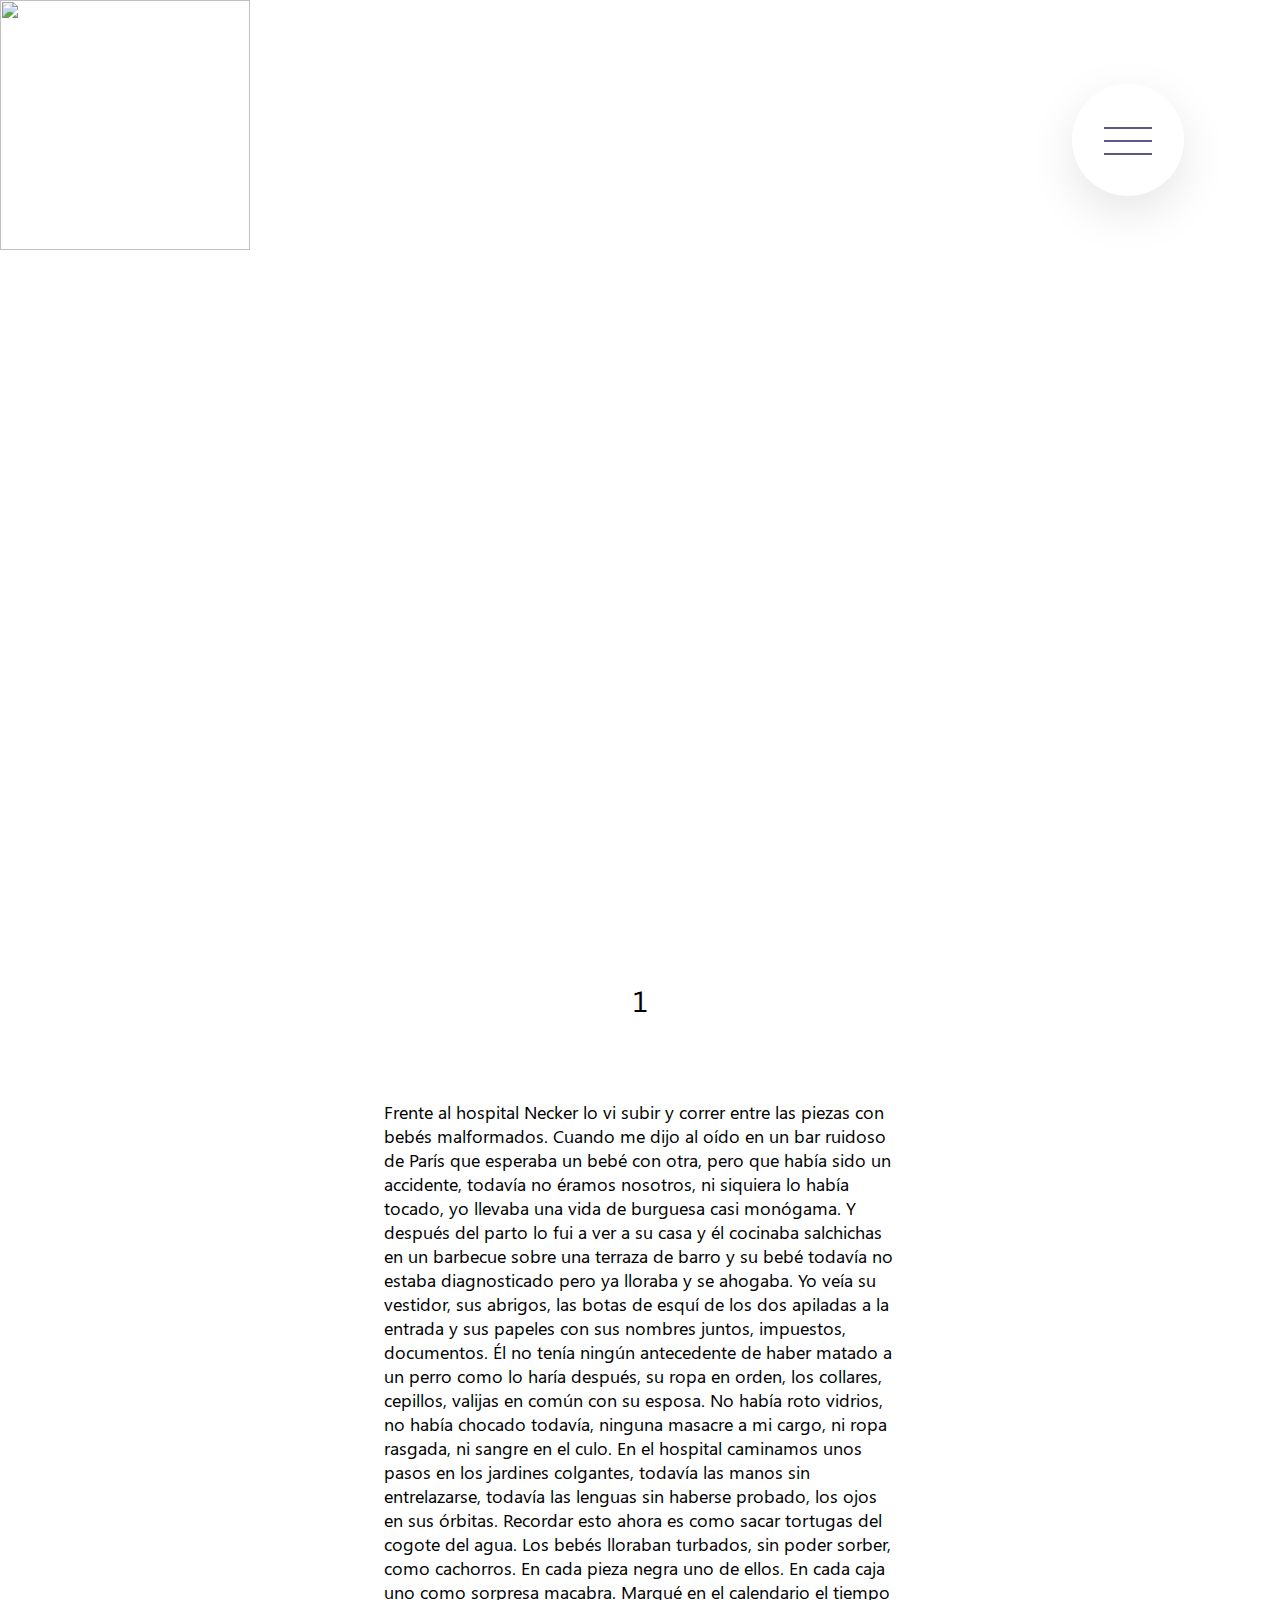
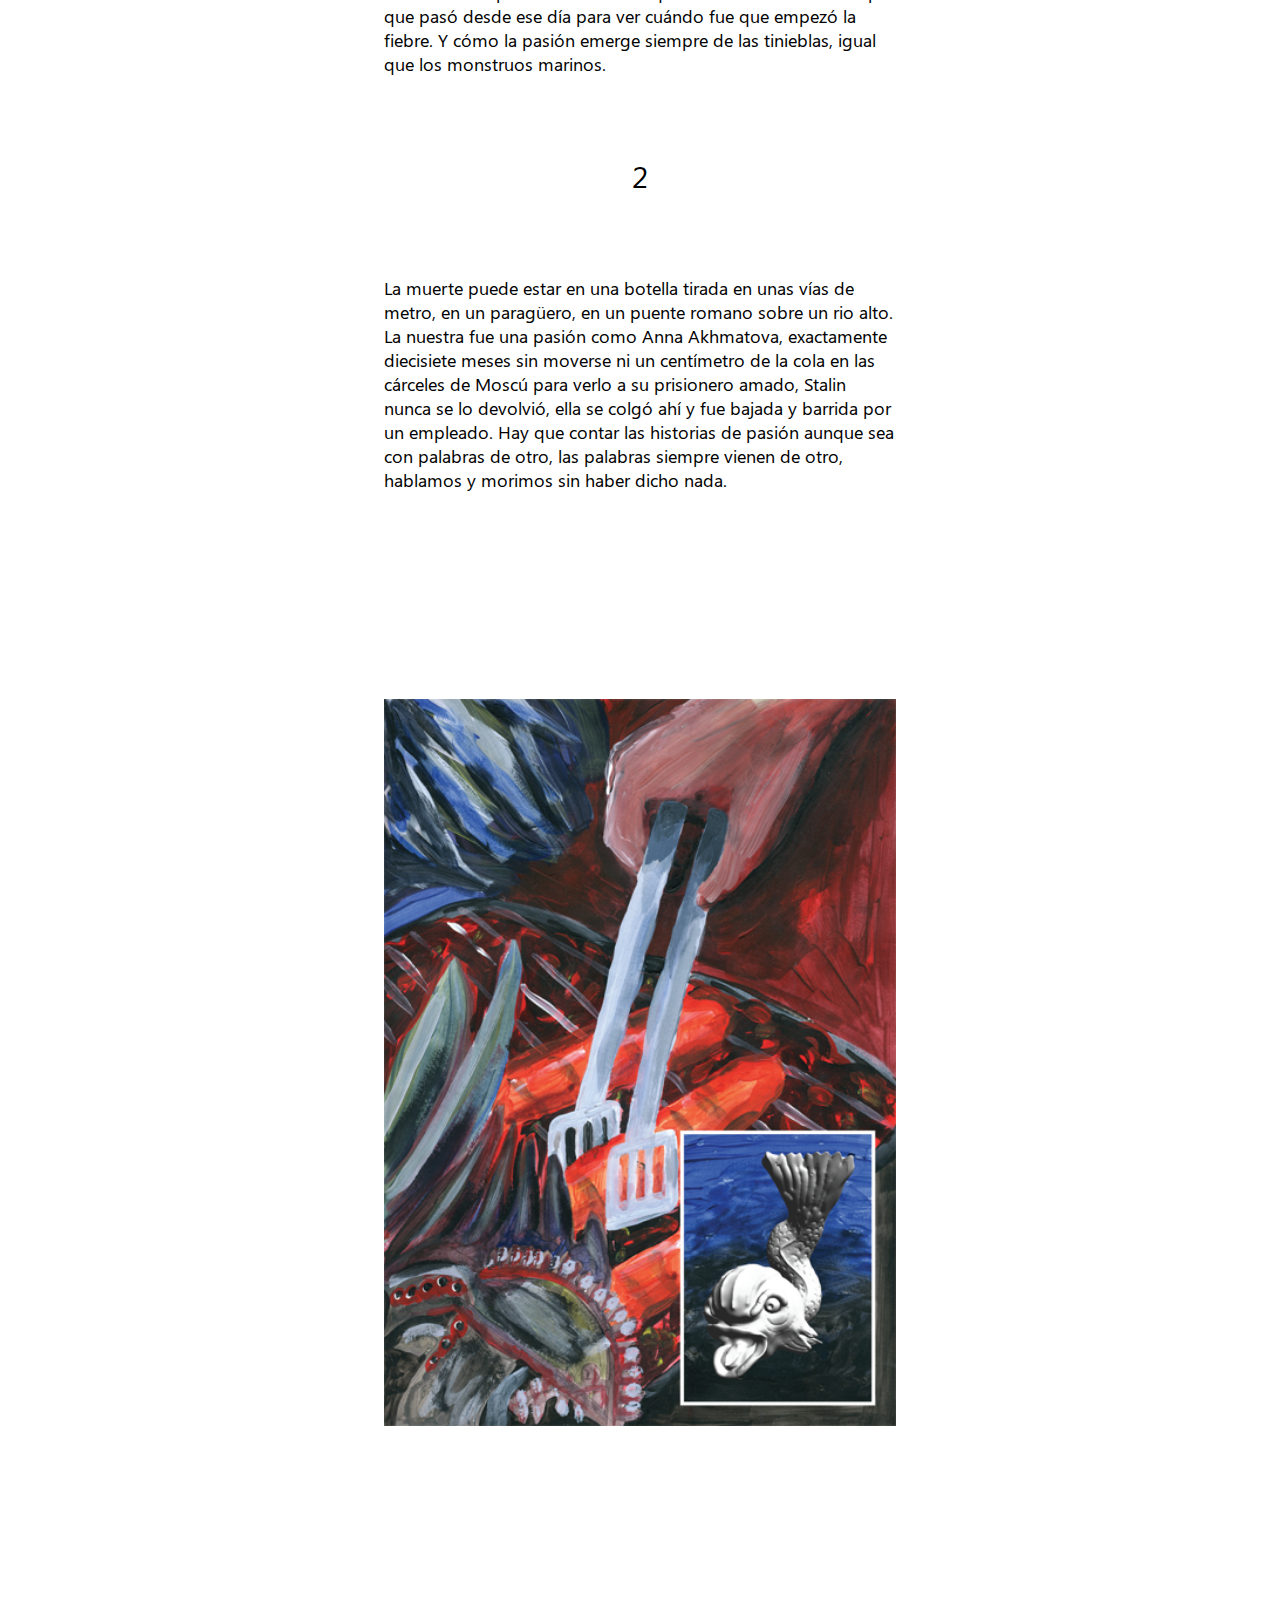
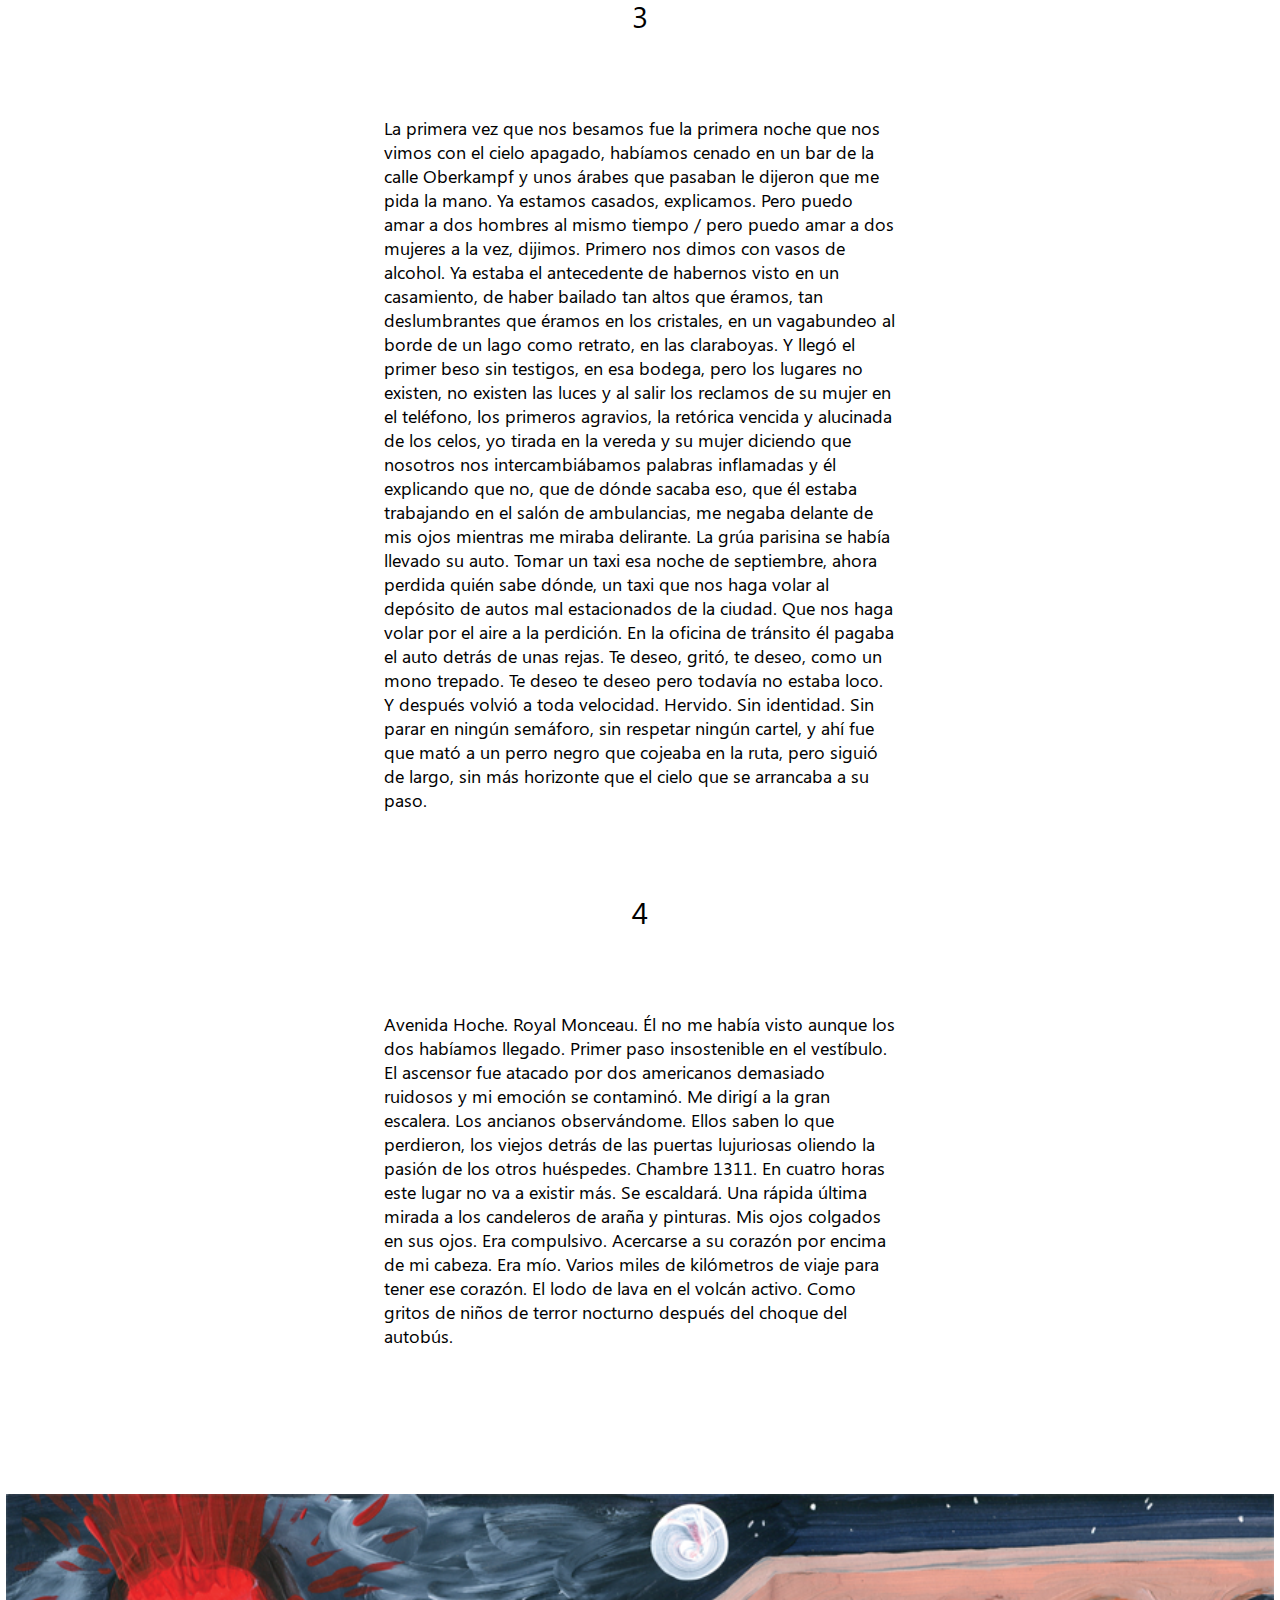
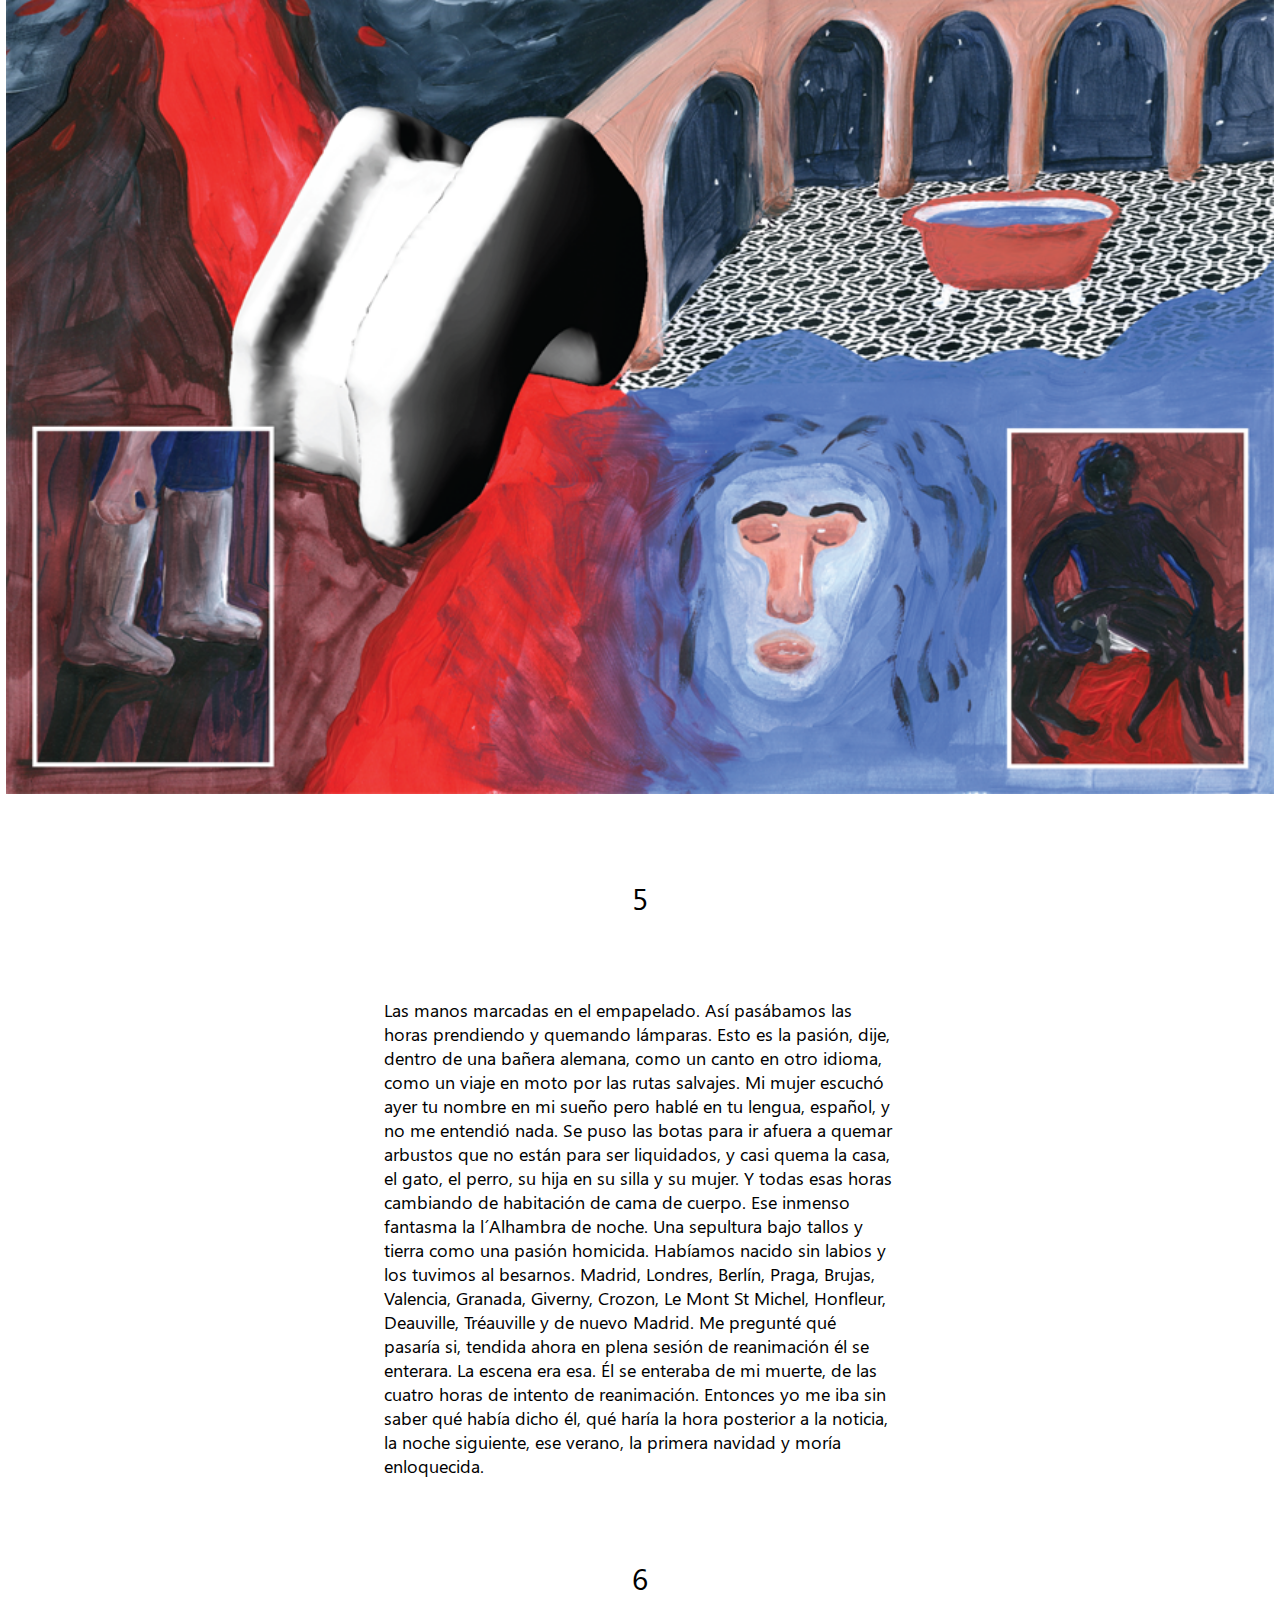
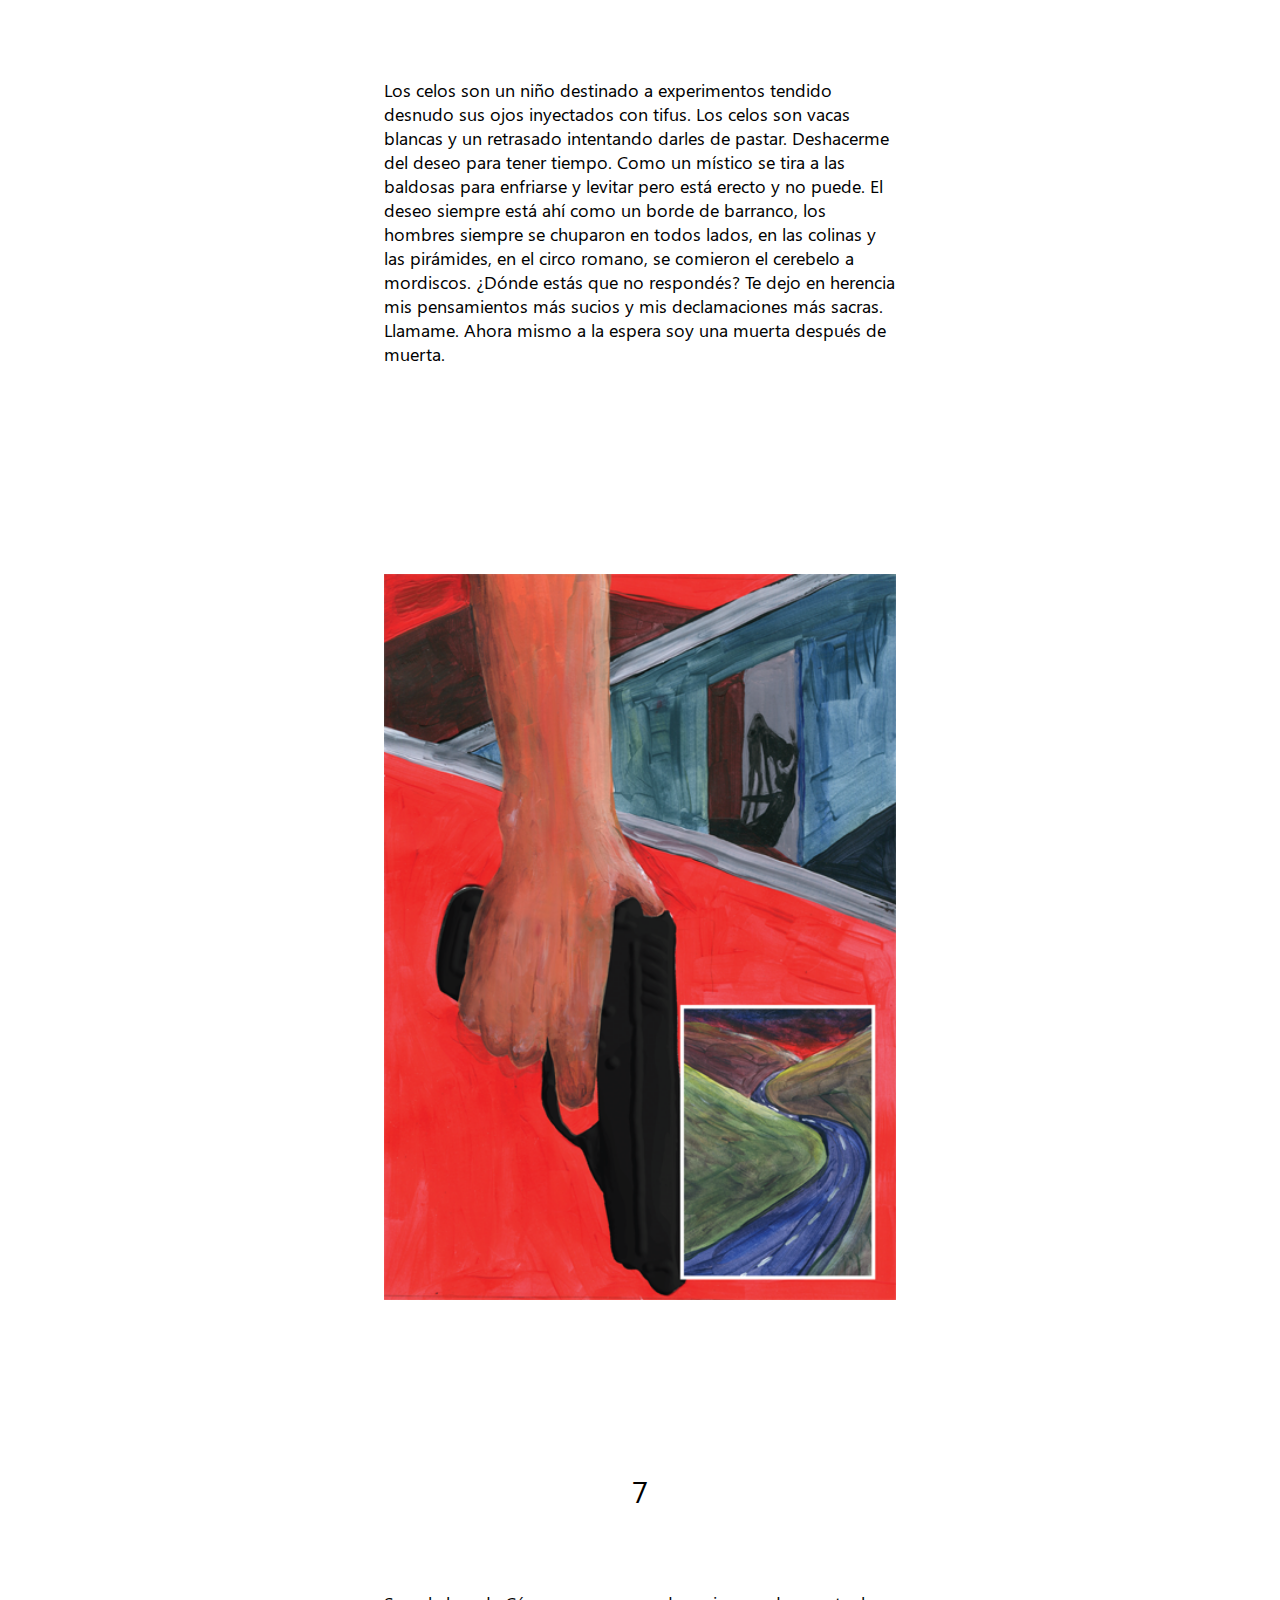
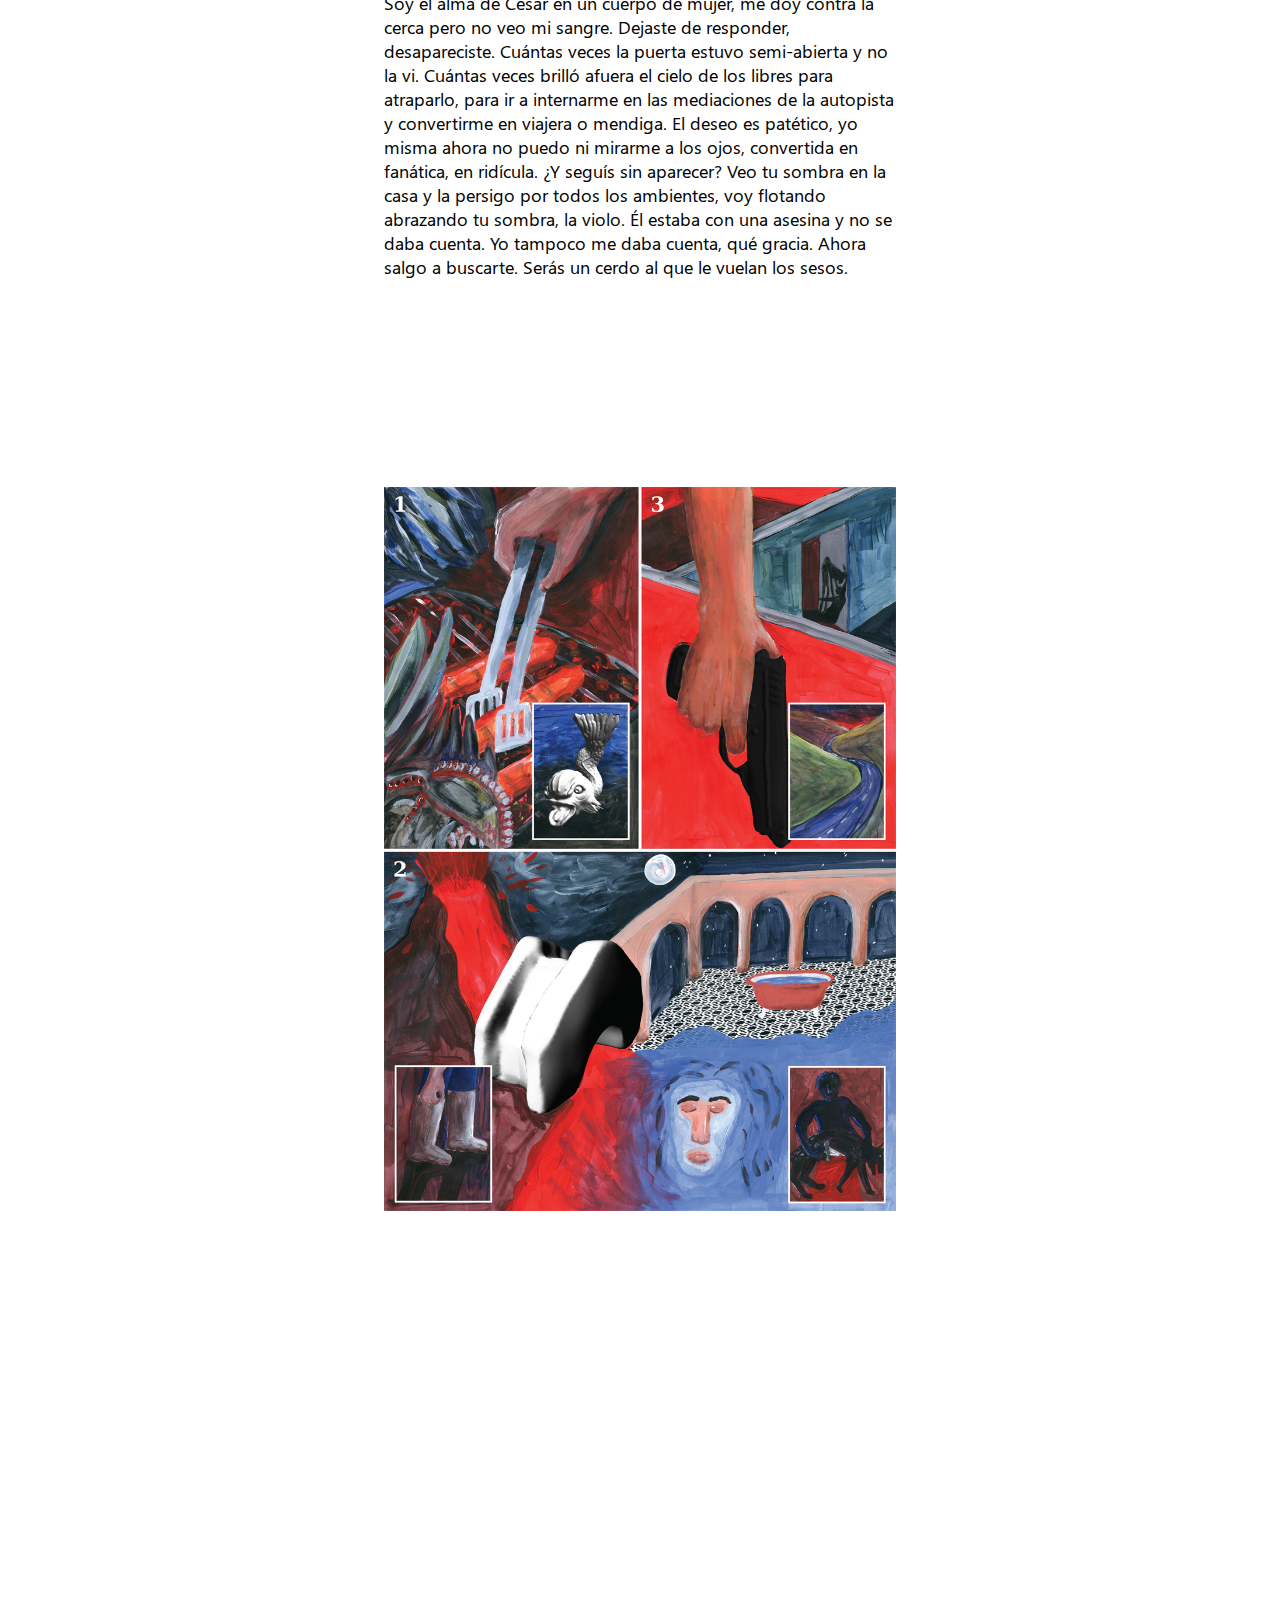
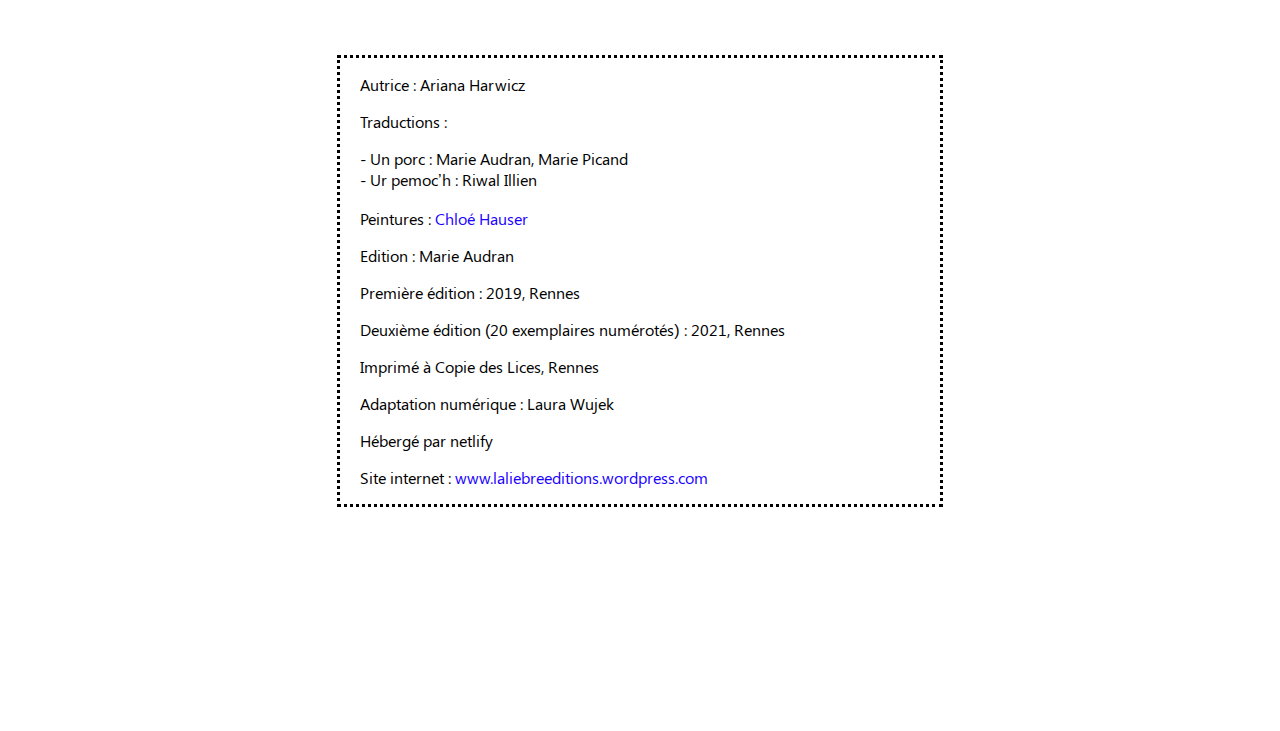
==== commit 972d6329: "corrections contact" ====
--- a/index.html
+++ b/index.html
@@ -215,7 +215,6 @@
             <p class="padding ">Imprimé à Copie des Lices, Rennes</p>
             <p class="padding ">Adaptation numérique : Laura Wujek</p>
             <p class="padding ">Hébergé par netlify</p>
-            <p class="padding ">Contact La Liebre Dorada : laliebredorada@gmail.com</p>
             <p class="padding ">Site internet :
                 <a href="https://laliebreeditions.wordpress.com " target="blank ">www.laliebreeditions.wordpress.com</a>
             </p>
--- a/style.css
+++ b/style.css
@@ -1,4 +1,4 @@
-    @font-face {
+@font-face {
     font-family: 'Segoe UI Regular';
     font-style: normal;
     font-weight: normal;
@@ -274,7 +274,7 @@
 }
 
 img {
-    object-fit: cover;
+    object-fit: contain;
     width: 100%;
     padding: 0;
 }
@@ -322,77 +322,81 @@
 .padding {
     padding-left: 20px;
     padding-right: 20px;
+    font-size: 16px;
 }
 
 @media screen and (max-width:1201px) {
     h1 {
         font-size: 100px;
     }
-    @media screen and (max-width:1024px) {
-        .navigationIcon::before {
-            top: -6.4px;
-        }
-        .navigationIcon::after {
-            top: 6.4px;
-        }
-        /* deux autres traits */
-        .navigationIcon::before,
-        .navigationIcon::after {
-            width: 24px;
-            height: 1px;
-        }
-        h1 {
-            top: 40%;
-            left: 50%;
-            font-size: 48px;
-        }
-        h2 {
-            top: 70%;
-            left: 50%;
-            font-size: 40px;
-        }
-        p {
-            font-size: 16px;
-        }
-        .logo {
-            height: 125px;
-            width: 125px;
-            opacity: 0;
-            visibility: hidden;
-        }
-        .navigationBtn {
-            width: 60px;
-            height: 60px;
-            top: 32px;
-            right: 50px;
-            box-shadow: 0 8px 24px rgba(0, 0, 0, 0.1);
-        }
-        .navigationBg {
-            height: 48px;
-            width: 48px;
-            top: 35px;
-            right: 52px;
-        }
-        .navigationIcon {
-            width: 24px;
-            height: 1px;
-            margin-top: 30px;
-        }
-        .ours {
-            width: 90%;
-            font-size: 12px;
-        }
-        .section {
-            padding-left: 5%;
-            padding-right: 5%;
-            padding-bottom: 10%;
-        }
-    }
-    @media screen and (max-width:500px) {
-        .liens {
-            font-size: 24px;
-        }
-        .img-cover {
-            object-fit: contain;
-        }
-    }+}
+
+@media screen and (max-width:1024px) {
+    .navigationIcon::before {
+        top: -6.4px;
+    }
+    .navigationIcon::after {
+        top: 6.4px;
+    }
+    /* deux autres traits */
+    .navigationIcon::before,
+    .navigationIcon::after {
+        width: 24px;
+        height: 1px;
+    }
+    h1 {
+        top: 40%;
+        left: 50%;
+        font-size: 48px;
+    }
+    h2 {
+        top: 70%;
+        left: 50%;
+        font-size: 40px;
+    }
+    p {
+        font-size: 16px;
+    }
+    .logo {
+        height: 125px;
+        width: 125px;
+        opacity: 0;
+        visibility: hidden;
+    }
+    .navigationBtn {
+        width: 60px;
+        height: 60px;
+        top: 32px;
+        right: 50px;
+        box-shadow: 0 8px 24px rgba(0, 0, 0, 0.1);
+    }
+    .navigationBg {
+        height: 48px;
+        width: 48px;
+        top: 35px;
+        right: 52px;
+    }
+    .navigationIcon {
+        width: 24px;
+        height: 1px;
+        margin-top: 30px;
+    }
+    .ours {
+        width: 90%;
+        font-size: 12px;
+    }
+    .section {
+        padding-left: 5%;
+        padding-right: 5%;
+        padding-bottom: 10%;
+    }
+}
+
+@media screen and (max-width:500px) {
+    .liens {
+        font-size: 24px;
+    }
+    .img-cover {
+        object-fit: contain;
+    }
+}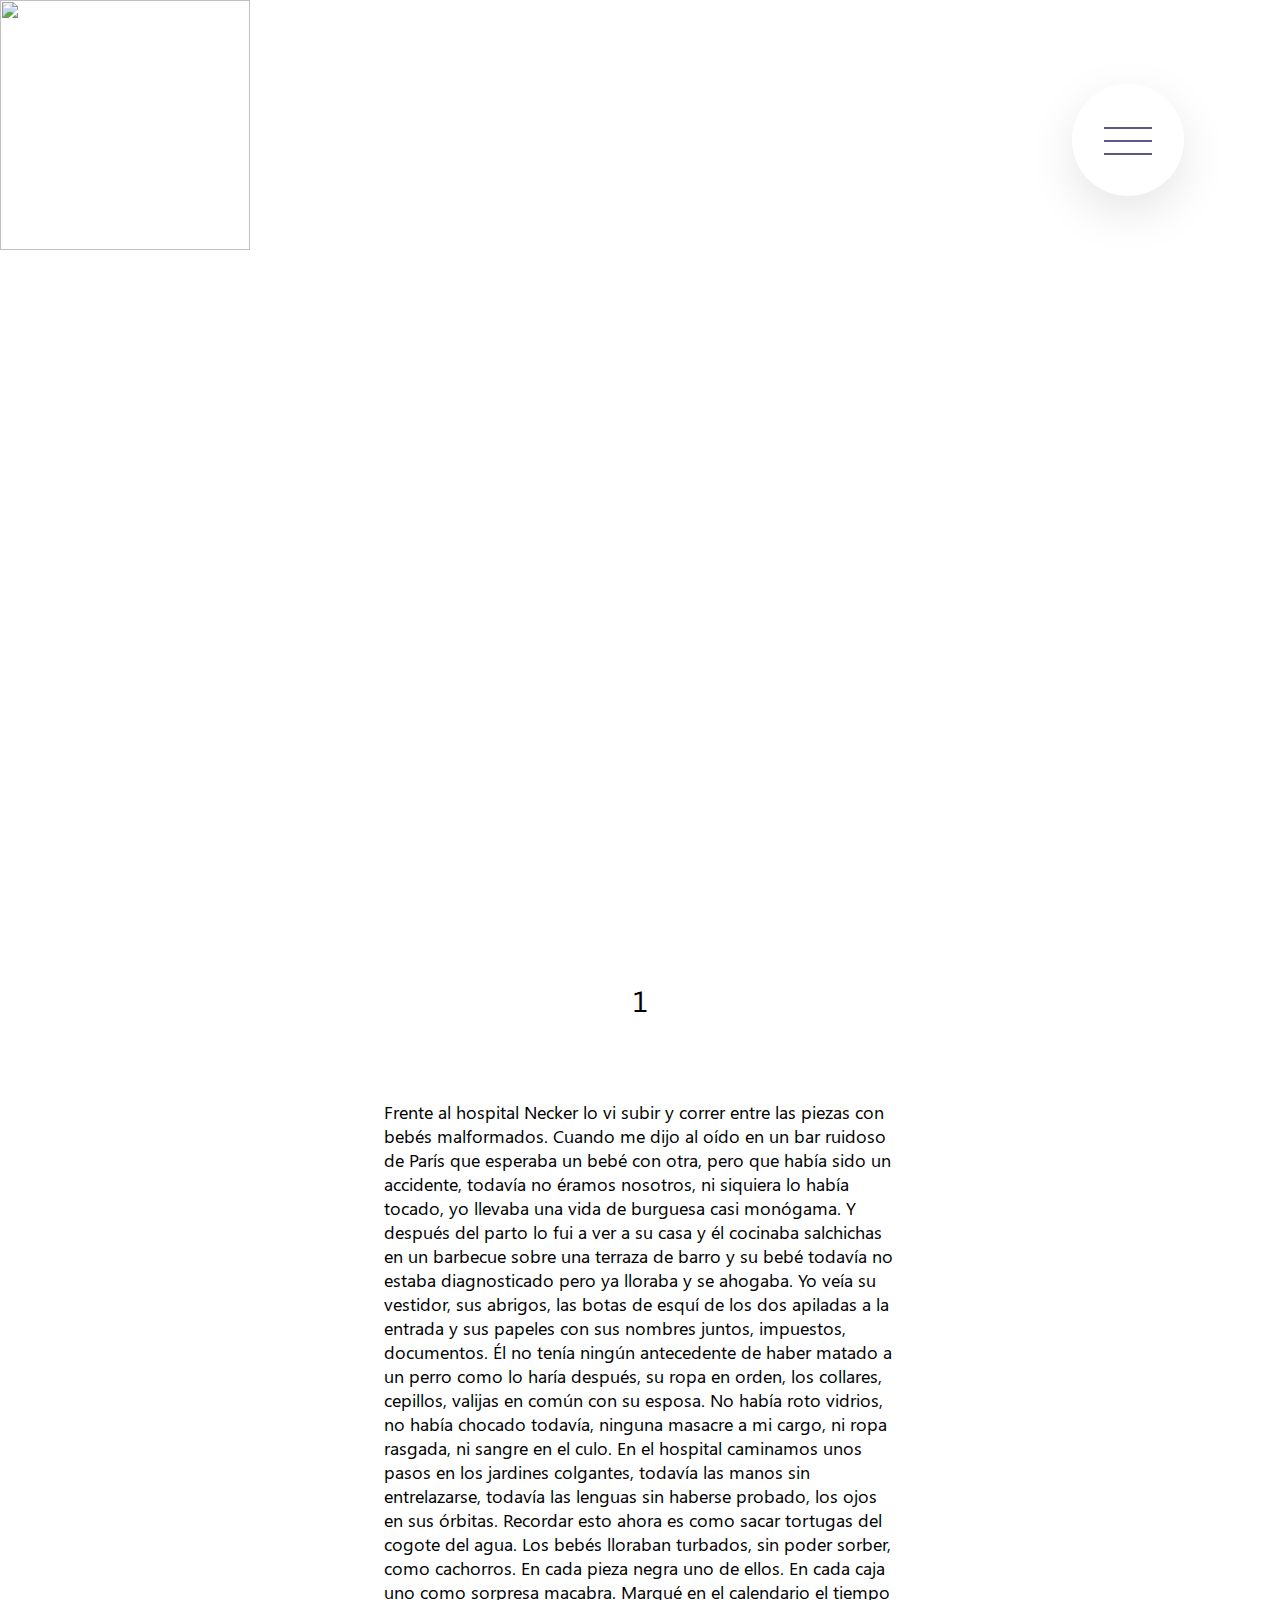
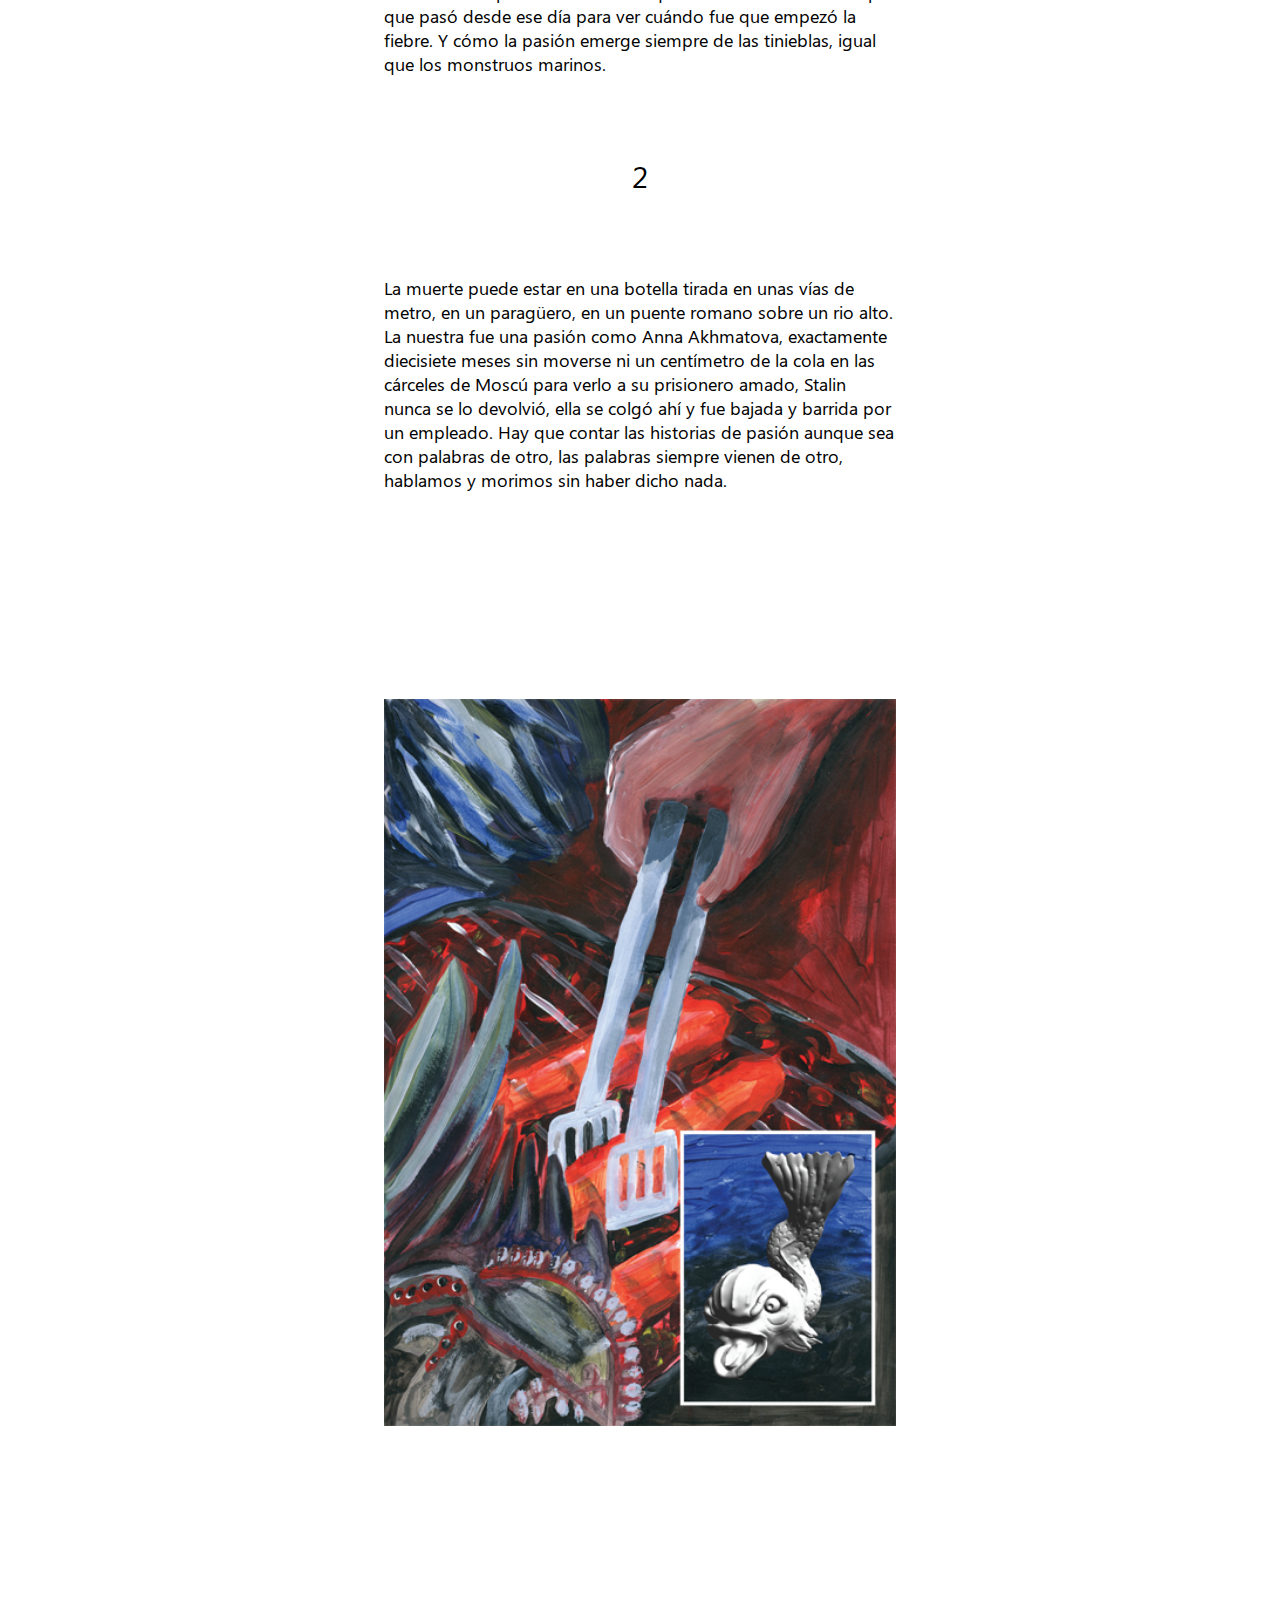
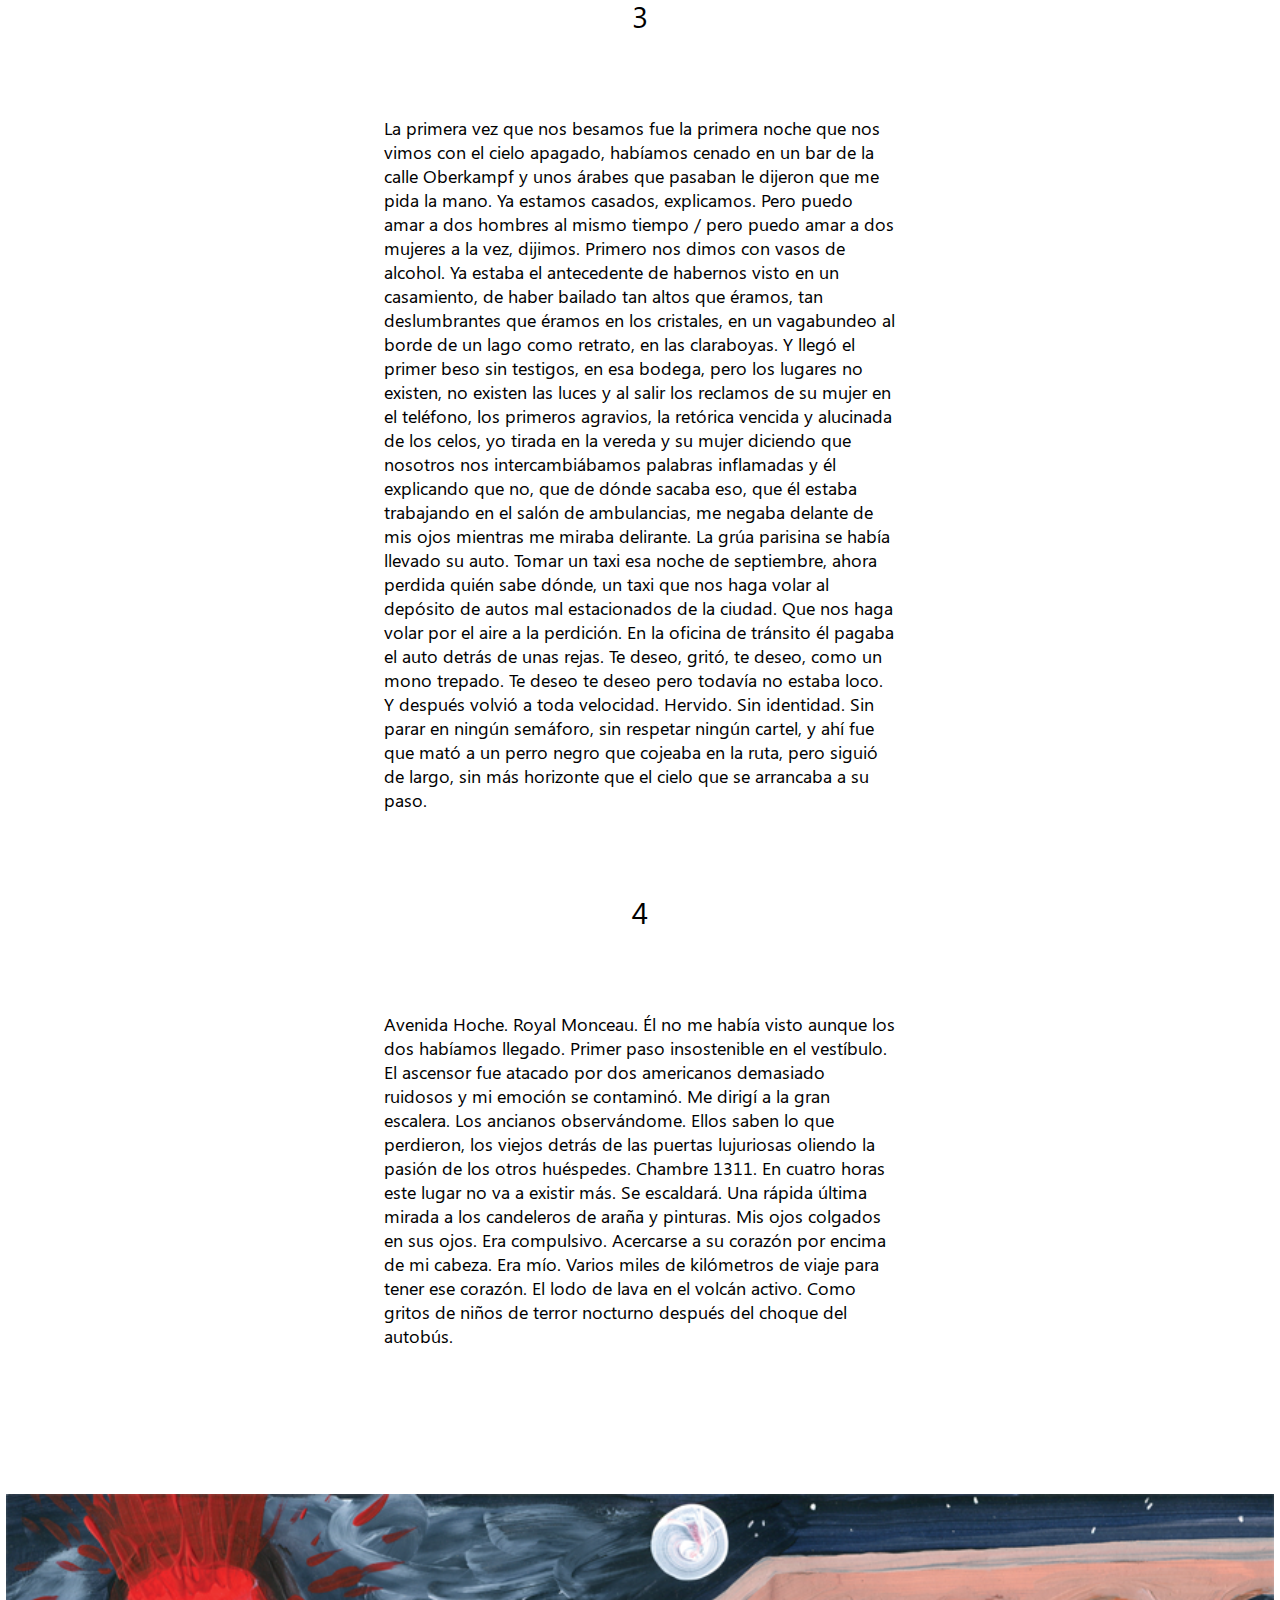
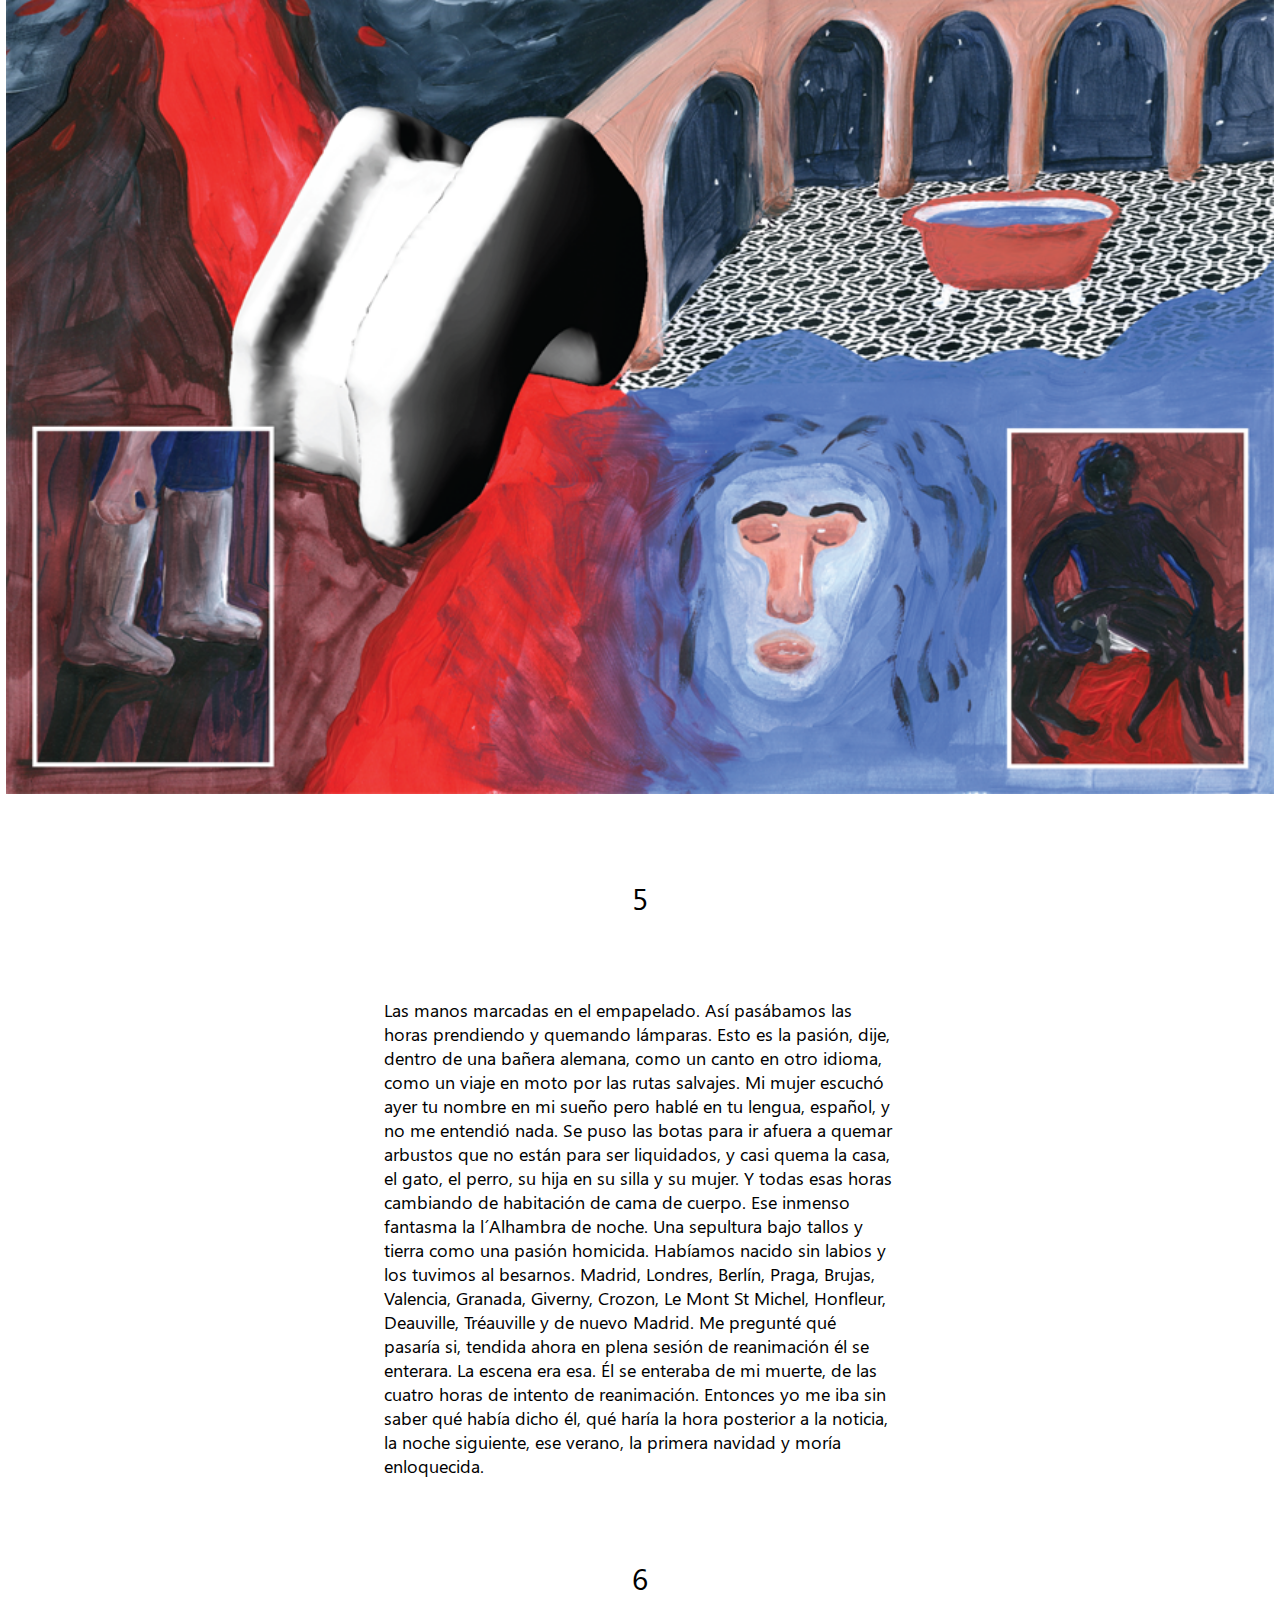
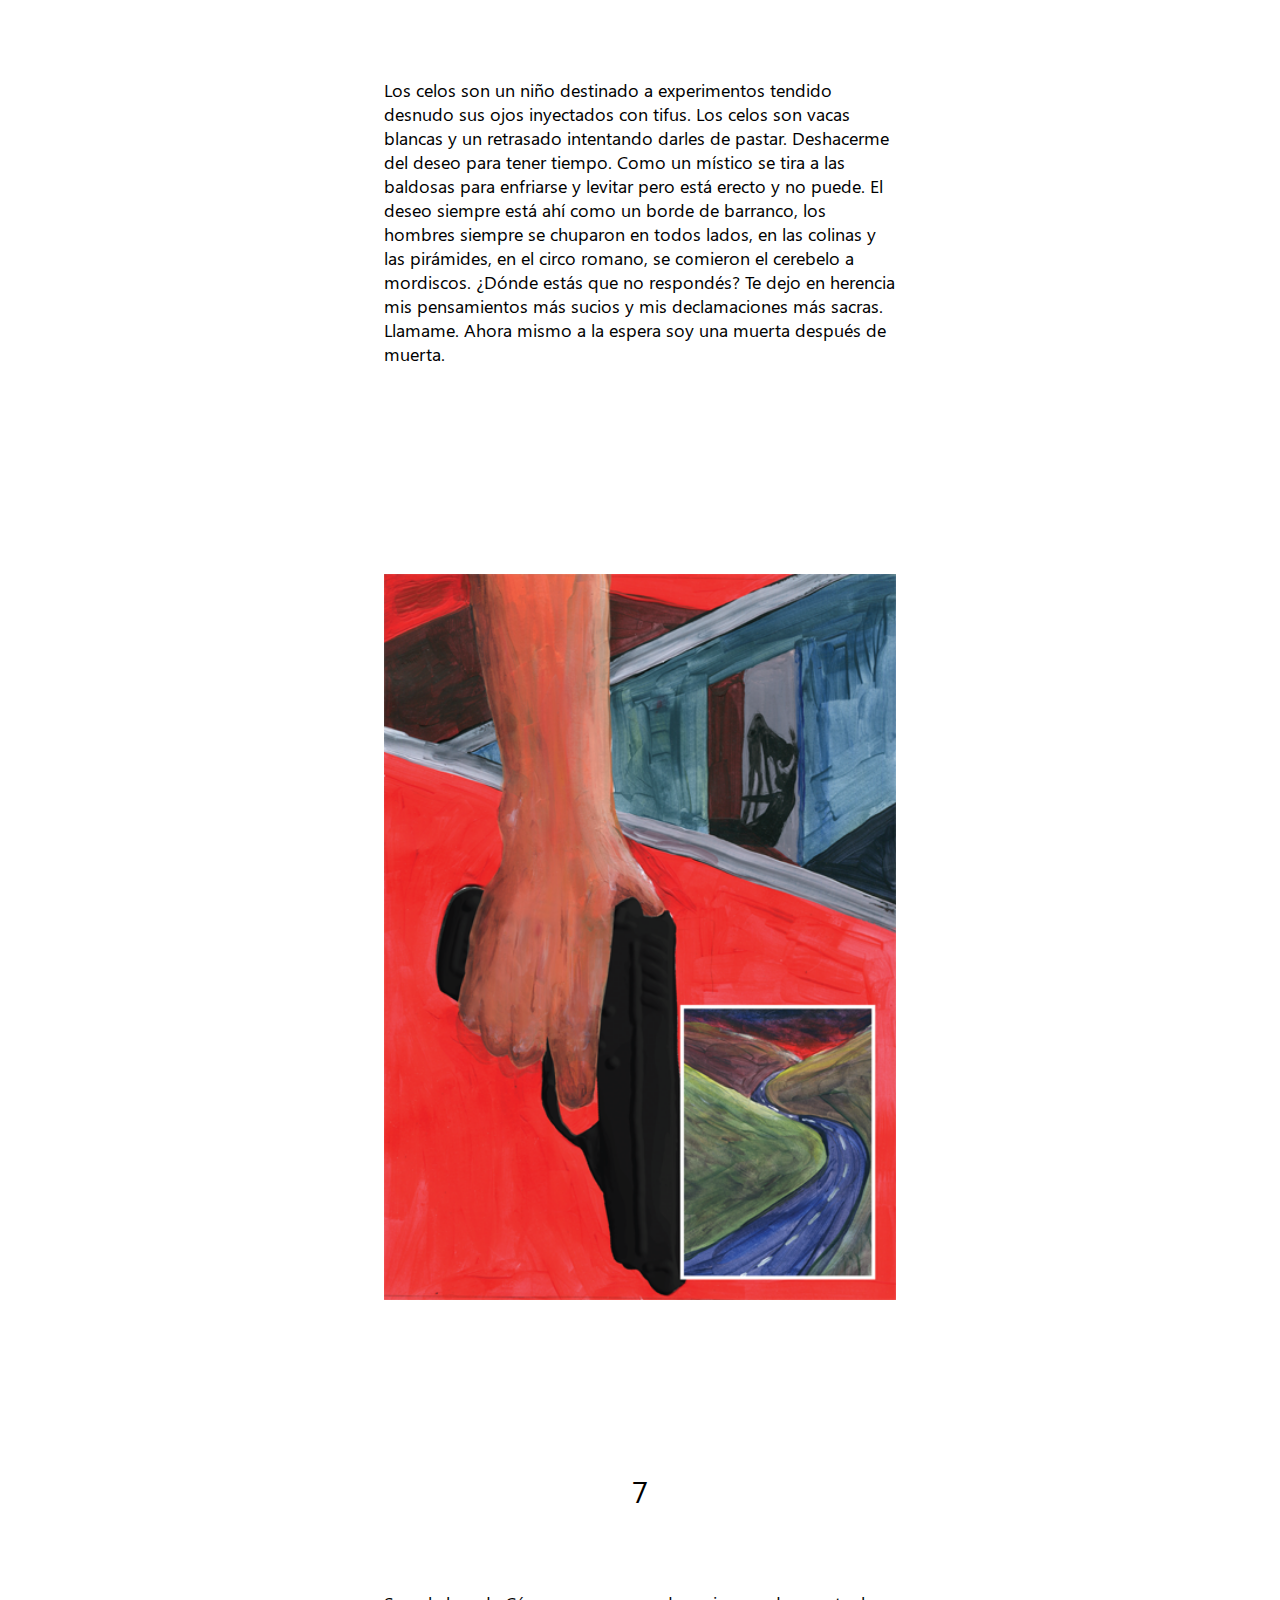
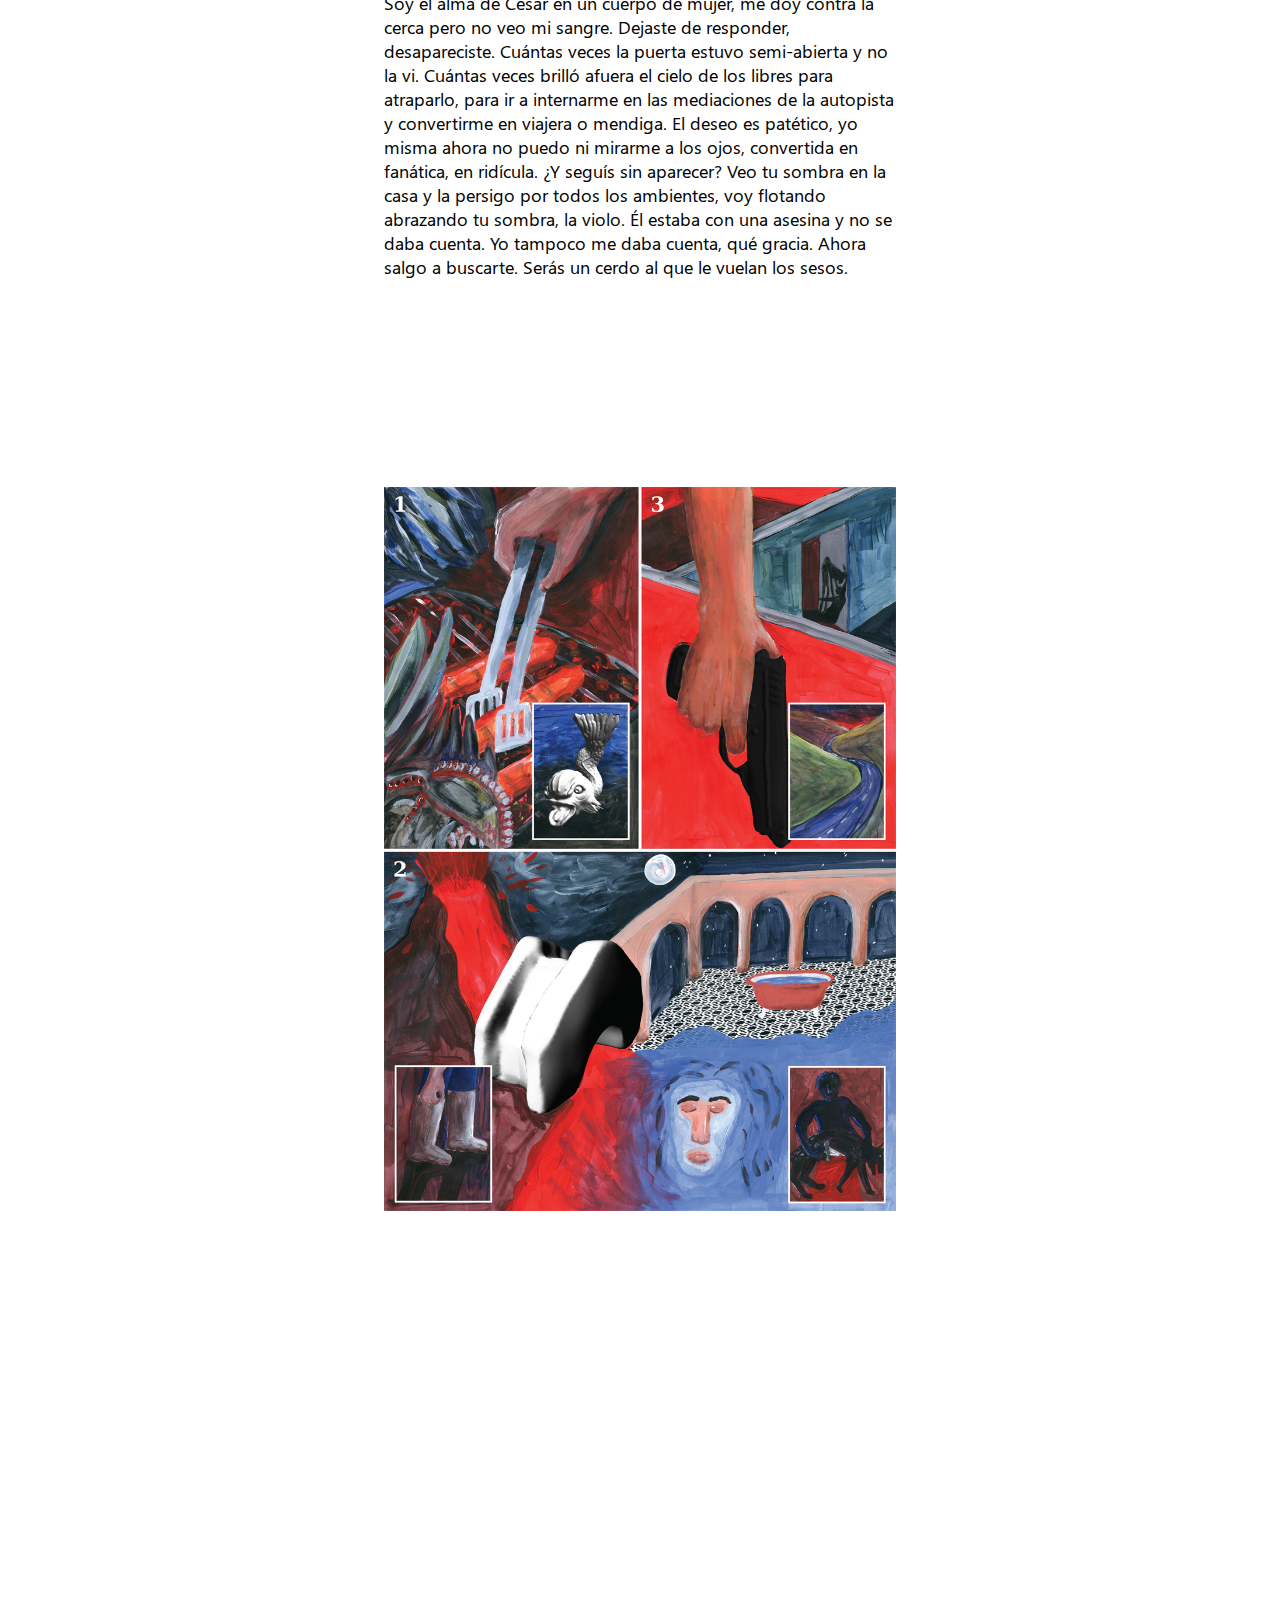
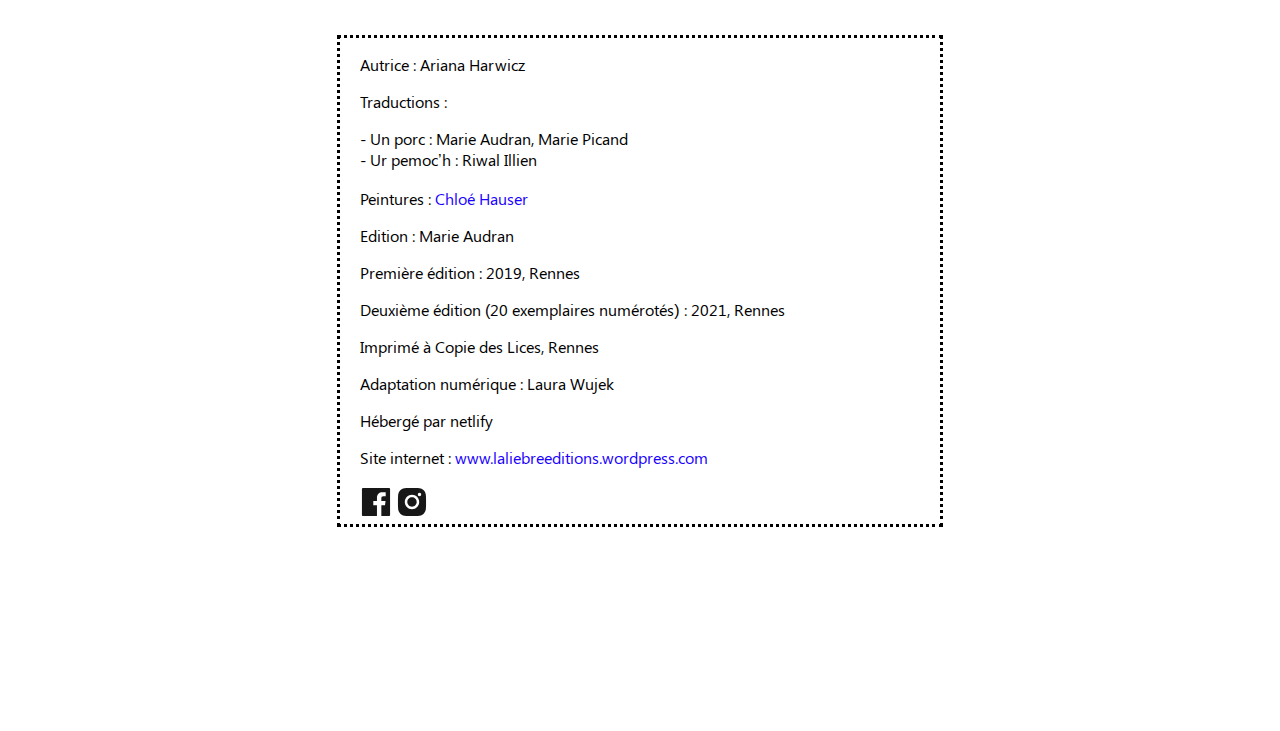
==== commit 995a753a: "rs" ====
--- a/index.html
+++ b/index.html
@@ -218,8 +218,8 @@
             <p class="padding ">Site internet :
                 <a href="https://laliebreeditions.wordpress.com " target="blank ">www.laliebreeditions.wordpress.com</a>
             </p>
-            <div class="padding "><a href="https://www.facebook.com/LaLiebreDorada " target="blank "><span class="iconify " data-icon="ant-design:facebook-filled " data-inline="false "></span></a>
-                <a href="https://www.instagram.com/accounts/login/?next=/laliebredoradalibros/ " target="blank "><span class="iconify " data-icon="ant-design:instagram-filled " data-inline="false "></span></a></div>
+            <div class="rs"><a href="https://www.facebook.com/LaLiebreDorada " target="blank "><svg xmlns="http://www.w3.org/2000/svg" xmlns:xlink="http://www.w3.org/1999/xlink" aria-hidden="true" focusable="false" width="1em" height="1em" preserveAspectRatio="xMidYMid meet" viewBox="0 0 1024 1024" class="iconify" data-icon="ant-design:facebook-filled" data-inline="false" style="transform: rotate(360deg);"><path d="M880 112H144c-17.7 0-32 14.3-32 32v736c0 17.7 14.3 32 32 32h736c17.7 0 32-14.3 32-32V144c0-17.7-14.3-32-32-32zm-92.4 233.5h-63.9c-50.1 0-59.8 23.8-59.8 58.8v77.1h119.6l-15.6 120.7h-104V912H539.2V602.2H434.9V481.4h104.3v-89c0-103.3 63.1-159.6 155.3-159.6c44.2 0 82.1 3.3 93.2 4.8v107.9z" fill="currentColor"></path></svg></a>
+                <a href="https://www.instagram.com/accounts/login/?next=/laliebredoradalibros/ " target="blank "><svg xmlns="http://www.w3.org/2000/svg" xmlns:xlink="http://www.w3.org/1999/xlink" aria-hidden="true" focusable="false" width="1em" height="1em" preserveAspectRatio="xMidYMid meet" viewBox="0 0 1024 1024" class="iconify" data-icon="ant-design:instagram-filled" data-inline="false" style="transform: rotate(360deg);"><path d="M512 378.7c-73.4 0-133.3 59.9-133.3 133.3S438.6 645.3 512 645.3S645.3 585.4 645.3 512S585.4 378.7 512 378.7zM911.8 512c0-55.2.5-109.9-2.6-165c-3.1-64-17.7-120.8-64.5-167.6c-46.9-46.9-103.6-61.4-167.6-64.5c-55.2-3.1-109.9-2.6-165-2.6c-55.2 0-109.9-.5-165 2.6c-64 3.1-120.8 17.7-167.6 64.5C132.6 226.3 118.1 283 115 347c-3.1 55.2-2.6 109.9-2.6 165s-.5 109.9 2.6 165c3.1 64 17.7 120.8 64.5 167.6c46.9 46.9 103.6 61.4 167.6 64.5c55.2 3.1 109.9 2.6 165 2.6c55.2 0 109.9.5 165-2.6c64-3.1 120.8-17.7 167.6-64.5c46.9-46.9 61.4-103.6 64.5-167.6c3.2-55.1 2.6-109.8 2.6-165zM512 717.1c-113.5 0-205.1-91.6-205.1-205.1S398.5 306.9 512 306.9S717.1 398.5 717.1 512S625.5 717.1 512 717.1zm213.5-370.7c-26.5 0-47.9-21.4-47.9-47.9s21.4-47.9 47.9-47.9s47.9 21.4 47.9 47.9a47.84 47.84 0 0 1-47.9 47.9z" fill="currentColor"></path></svg></a></div>
 
         </div>
 
--- a/style.css
+++ b/style.css
@@ -313,6 +313,13 @@
     width: 36px;
     height: 36px;
     color: rgb(24, 23, 23);
+    position: relative;
+}
+
+.rs {
+    display: flex;
+    justify-content: flex-start;
+    align-items: flex-start;
 }
 
 .li {
